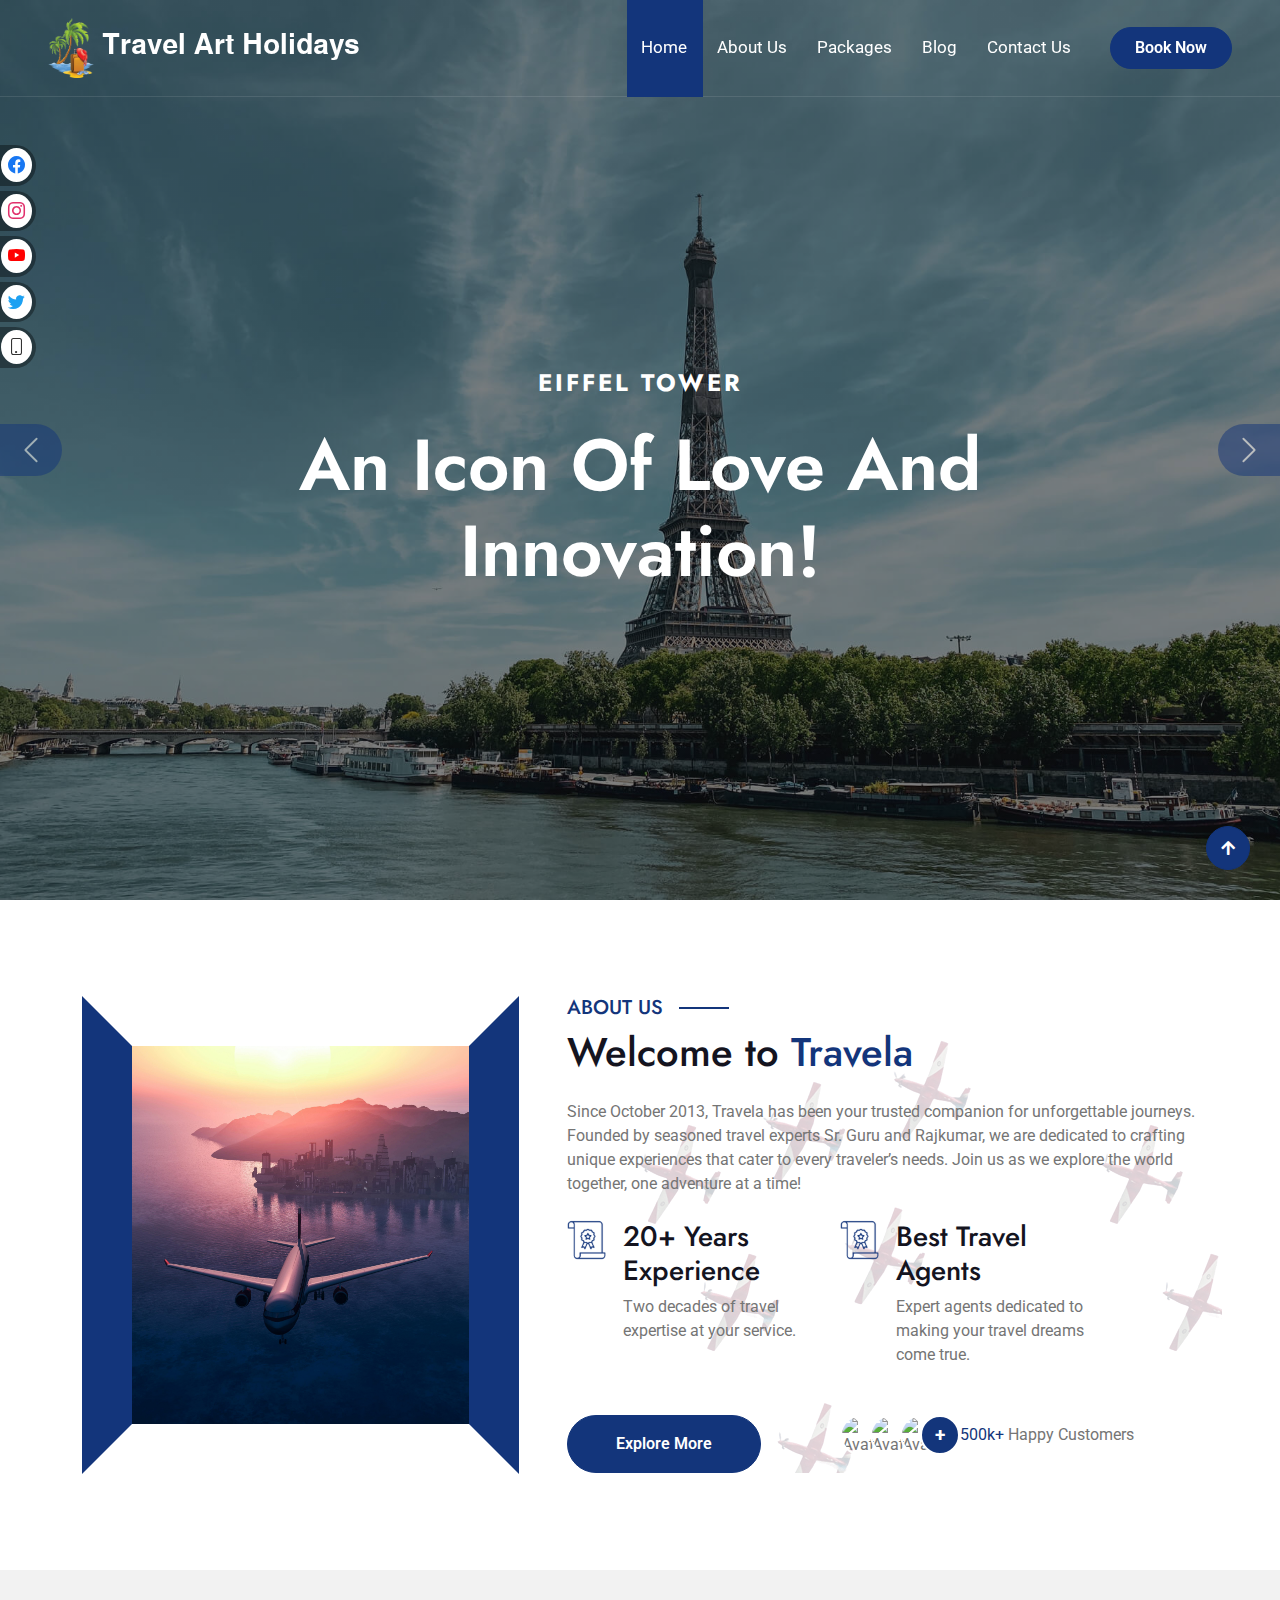
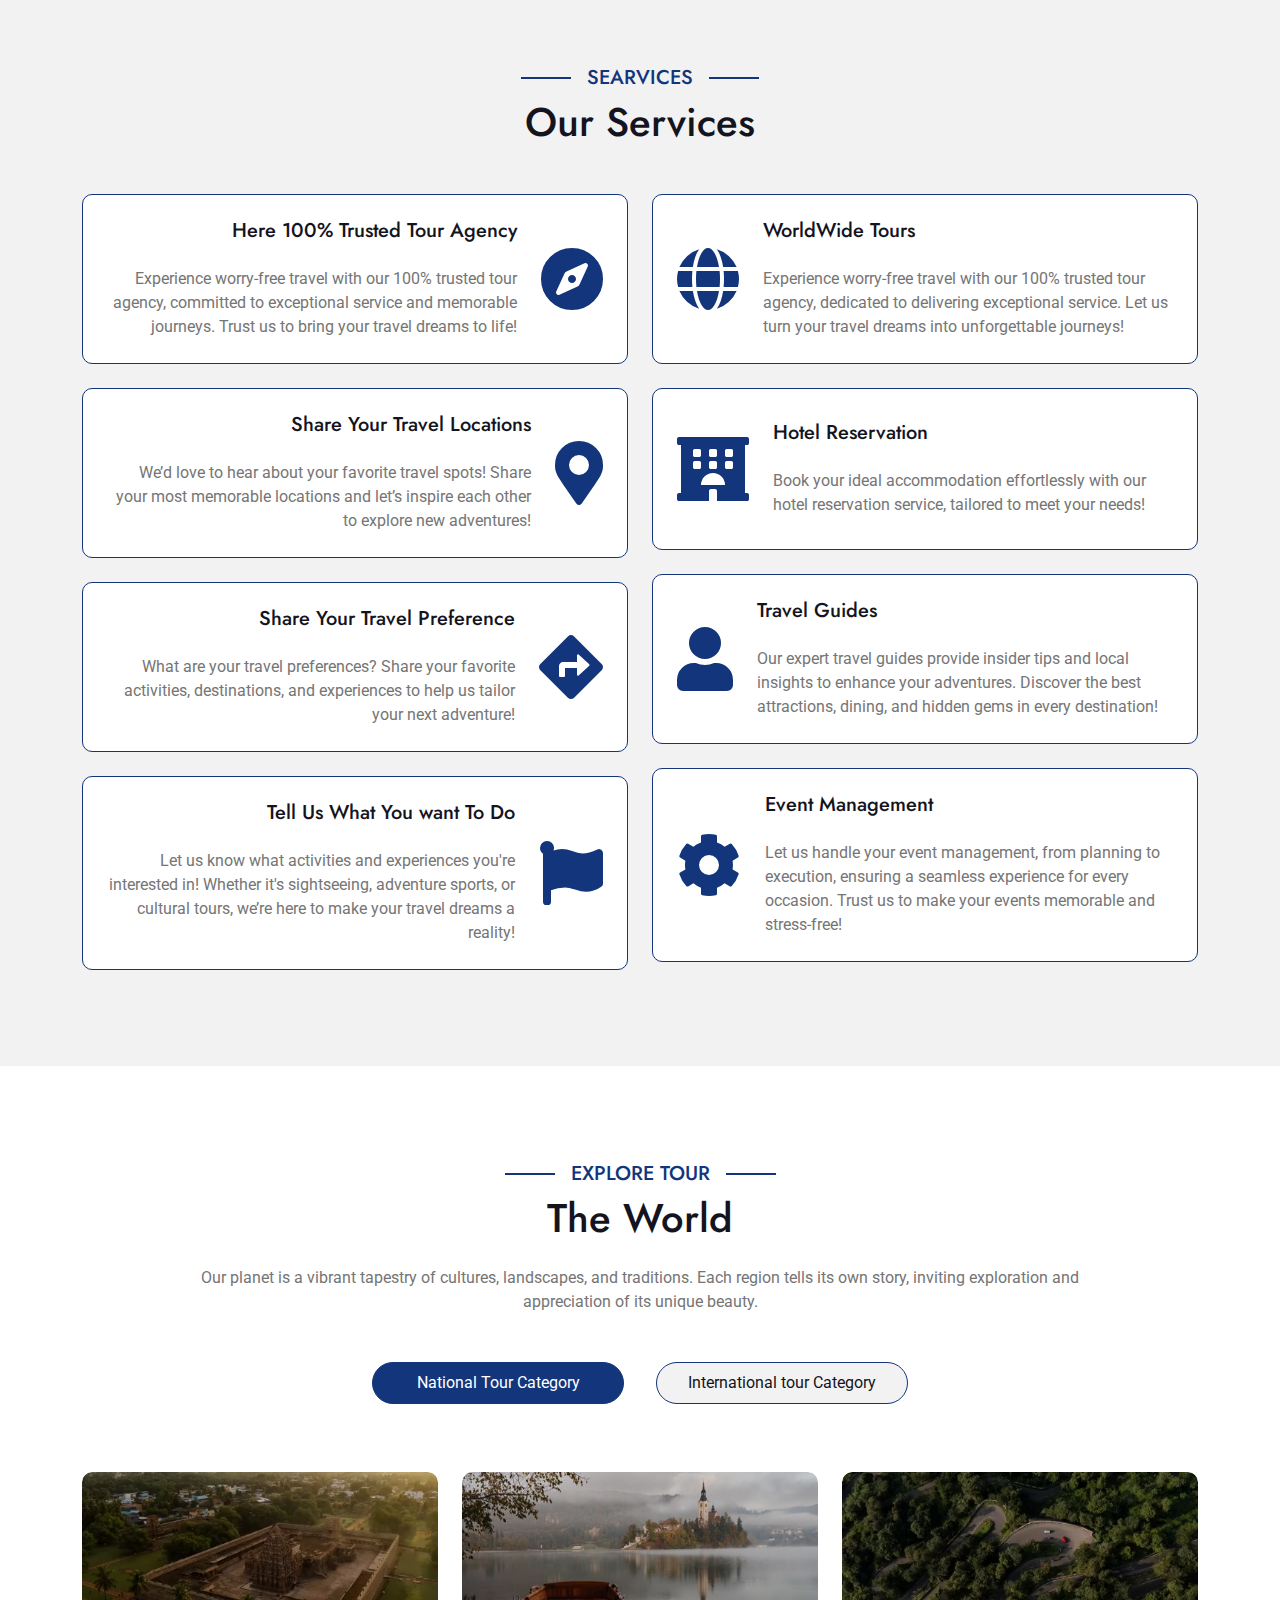
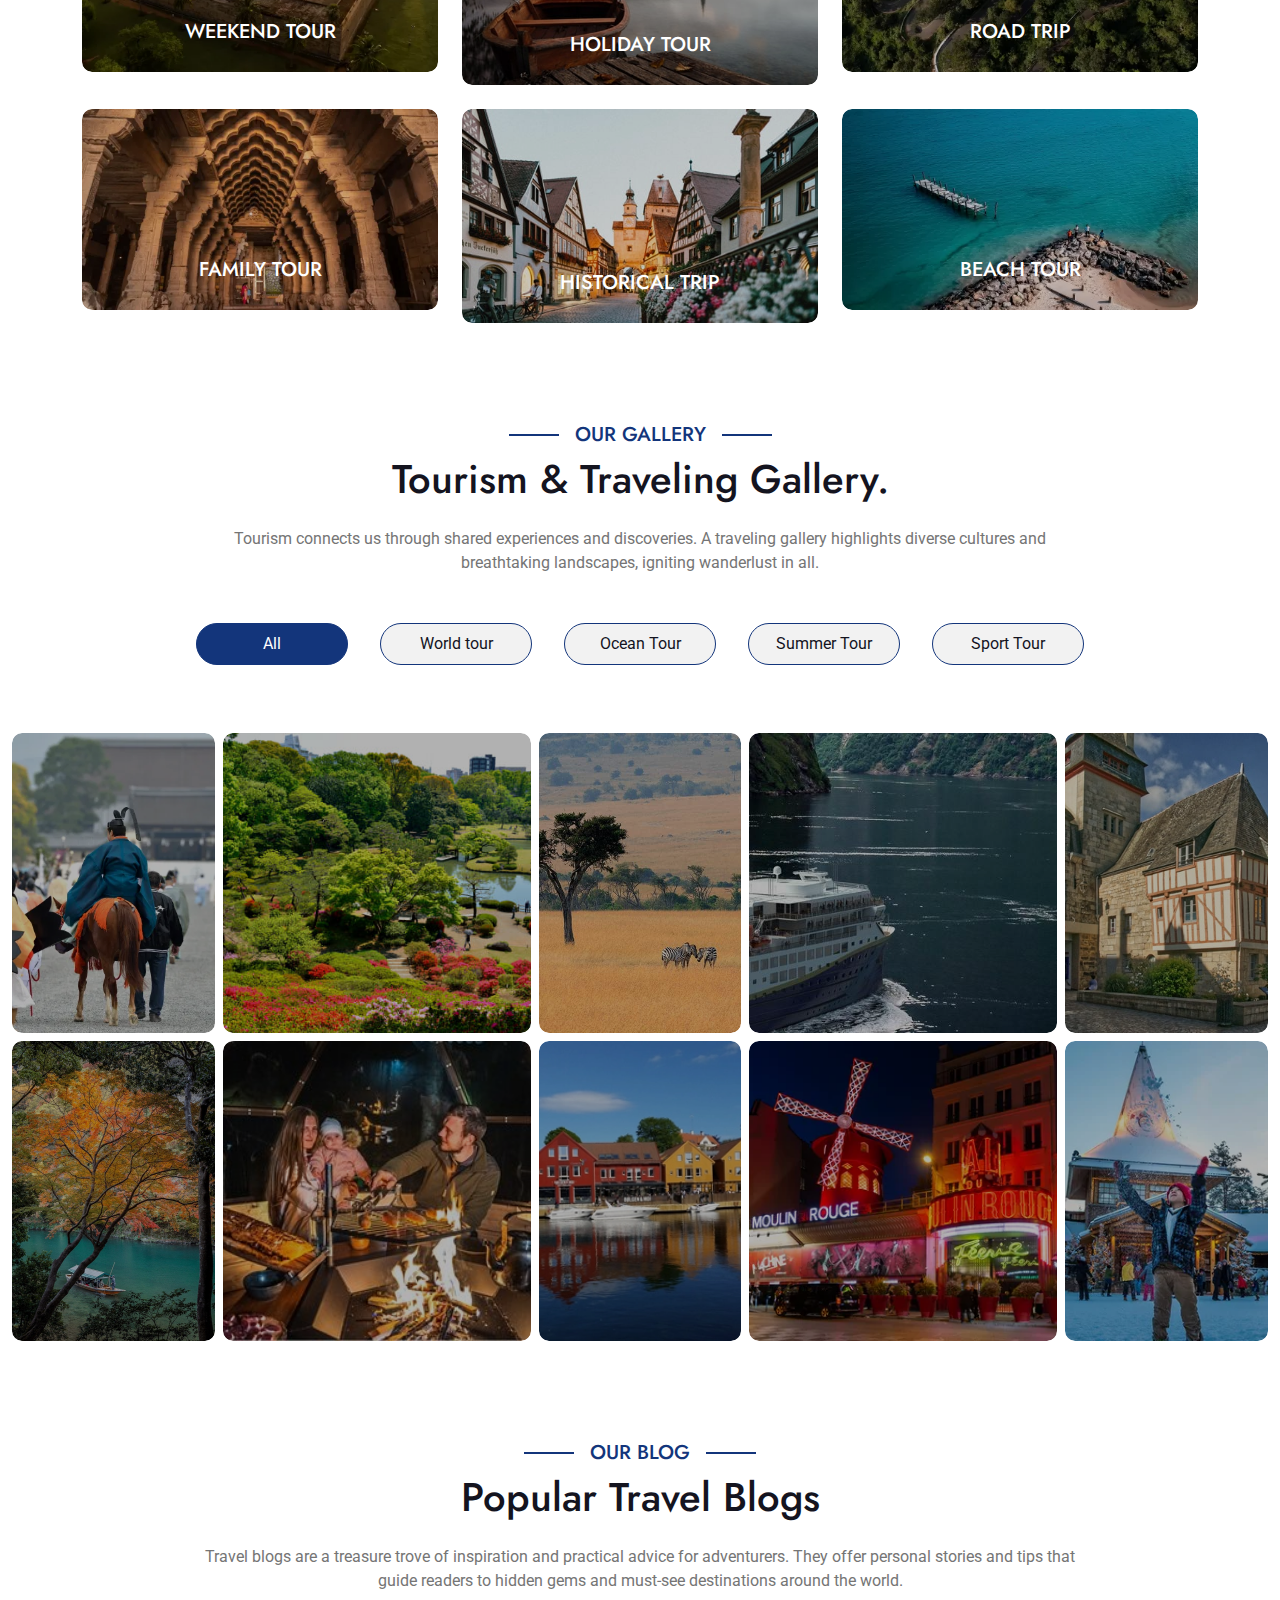
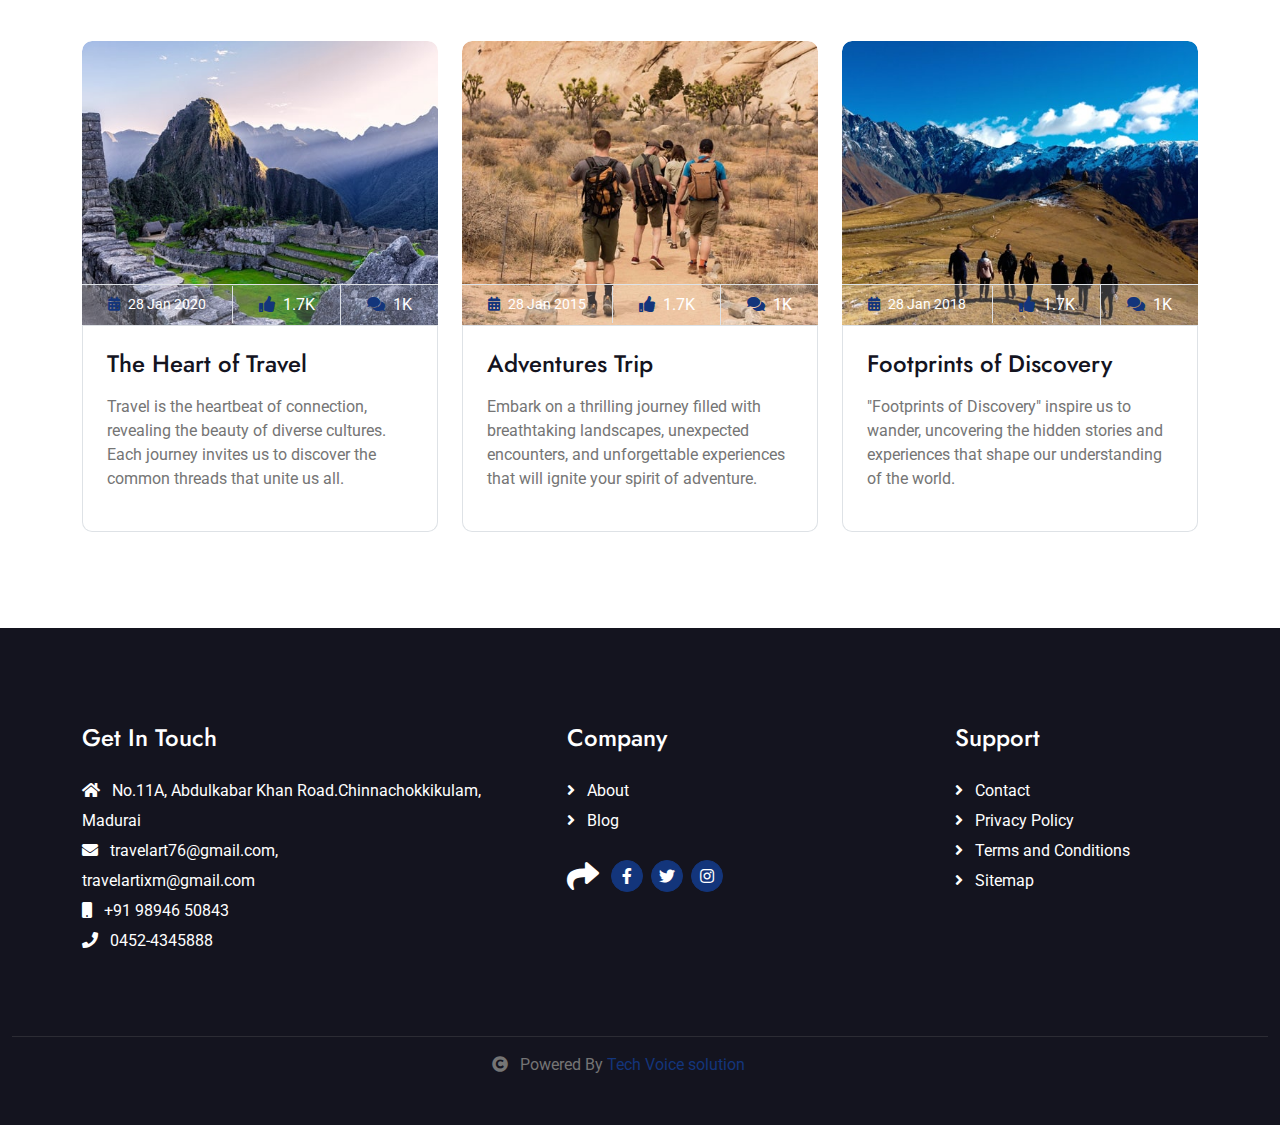
==== index.html @ b8cc6acc "changes added" ====
<!DOCTYPE html>
<html lang="en">

    <head>
        <meta charset="utf-8">
        <title>Travel Art Holidays </title>
        <meta content="width=device-width, initial-scale=1.0" name="viewport">
        <meta content="" name="keywords">
        <meta content="" name="description">

        <!-- Google Web Fonts -->
        <link rel="preconnect" href="https://fonts.googleapis.com">
        <link rel="preconnect" href="https://fonts.gstatic.com" crossorigin>
        <link href="https://fonts.googleapis.com/css2?family=Jost:wght@500;600&family=Roboto&display=swap" rel="stylesheet"> 

        <!-- Icon Font Stylesheet -->
        <link rel="stylesheet" href="https://use.fontawesome.com/releases/v5.15.4/css/all.css"/>
        <link href="https://cdn.jsdelivr.net/npm/bootstrap-icons@1.4.1/font/bootstrap-icons.css" rel="stylesheet">

        <!-- Libraries Stylesheet -->
        <link href="lib/owlcarousel/assets/owl.carousel.min.css" rel="stylesheet">
        <link href="lib/lightbox/css/lightbox.min.css" rel="stylesheet">

        <!-- favicon -->
        <link rel="icon" type="image/x-icon" href="./img/logo-1.png">

        <!-- Customized Bootstrap Stylesheet -->
        <link href="css/bootstrap.min.css" rel="stylesheet">

        <!-- Template Stylesheet -->
        <link href="css/style.css" rel="stylesheet">
    </head>

    <body>

        <!-- Spinner Start -->
        <div id="spinner" class="show bg-white position-fixed translate-middle w-100 vh-100 top-50 start-50 d-flex align-items-center justify-content-center">
            <div class="spinner-border text-primary" style="width: 3rem; height: 3rem;" role="status">
                <span class="sr-only">Loading...</span>
            </div>
        </div>
        <!-- Spinner End -->


        <!-- Navbar & Hero Start -->
        <div class="container-fluid position-relative p-0">
            <nav class="navbar navbar-expand-lg navbar-light px-4 px-lg-5 py-3 py-lg-0">
                <a href="" class="navbar-brand p-0">
                   
                    <h3 class="m-0 nav-logo-text"><img src="img/logo-1.png" alt="Logo" class="img-fluid" > 𝐓𝐫𝐚𝐯𝐞𝐥 𝐀𝐫𝐭 𝐇𝐨𝐥𝐢𝐝𝐚𝐲𝐬</h3>
                </a>
                <button class="navbar-toggler" type="button" data-bs-toggle="collapse" data-bs-target="#navbarCollapse">
                    <span class="fa fa-bars"></span>
                </button>
                <div class="collapse navbar-collapse" id="navbarCollapse">
                    <div class="navbar-nav ms-auto py-0">
                        <a href="index.html" class="nav-item nav-link active">Home</a>
                        <a href="#about" class="nav-item nav-link">About Us</a>
                        <a href="packages.html" class="nav-item nav-link">Packages</a>
                        <a href="#blog" class="nav-item nav-link ">Blog</a>
                        <a href="contact.html" class="nav-item nav-link ">Contact Us</a>
                    </div>
                    <a href="booking.html" class="btn btn-primary rounded-pill py-2 px-4 ms-lg-4">Book Now</a>
                </div>
            </nav>

            <!-- Carousel Start -->
            <div class="carousel-header">
                <div id="carouselId" class="carousel slide" data-bs-ride="carousel">
                    <ol class="carousel-indicators">
                        <li data-bs-target="#carouselId" data-bs-slide-to="0" class="active"></li>
                        <li data-bs-target="#carouselId" data-bs-slide-to="1"></li>
                        <li data-bs-target="#carouselId" data-bs-slide-to="2"></li>
                    </ol>
                    <div class="carousel-inner" role="listbox">
                       
                        <div class="carousel-item active">
                            <img src="img/carousel-1.jpg" class="img-fluid" alt="Image">
                            <div class="carousel-caption">
                                <div class="p-3 mt-5" style="max-width: 900px;">
                                    <h4 class="text-white text-uppercase fw-bold mb-4" style="letter-spacing: 3px;">Eiffel Tower</h4>
                                    <h1 class="display-2 text-capitalize text-white mb-4">An Icon of Love and Innovation!</h1>
                                 
                                </div>
                            </div>
                        </div>
                        <div class="carousel-item ">
                            <img src="img/carousel-2.webp" class="img-fluid" alt="Image">
                            <div class="carousel-caption">
                                <div class="p-3 mt-5" style="max-width: 900px; ">
                                    <h4 class="text-white text-uppercase fw-bold mb-4 " style="letter-spacing: 3px;">Masai Mara</h4>
                                    <h1 class="display-2 text-capitalize text-white mb-4">A Journey Through Nature's Untamed Majesty</h1>
                                   
                                </div>
                            </div>
                        </div>
                        <div class="carousel-item">
                            <img src="img/carousel-4.jpg" class="img-fluid" alt="Image">
                            <div class="carousel-caption">
                                <div class="p-3 mt-5" style="max-width: 900px;">
                                    <h4 class="text-white text-uppercase fw-bold mb-4" style="letter-spacing: 3px;">Rovaniemi</h4>
                                    <h1 class="display-2 text-capitalize text-white mb-4"> The Gateway to Santa Claus and Arctic Wonders</h1>

                                </div>
                            </div>
                        </div>
                        <div class="carousel-item">
                            <img src="img/carousel-3.jpg" class="img-fluid" alt="Image">
                            <div class="carousel-caption">
                                <div class="p-3 mt-5" style="max-width: 900px;">
                                    <h4 class="text-white text-uppercase fw-bold mb-4" style="letter-spacing: 3px;">Cruise Norway</h4>
                                    <h1 class="display-2 text-capitalize text-white mb-4">A Voyage Through Nature's Arctic Splendor</h1>
                                  
                                </div>
                            </div>
                        </div>
                      
                       
                    </div>
                    <button class="carousel-control-prev" type="button" data-bs-target="#carouselId" data-bs-slide="prev">
                        <span class="carousel-control-prev-icon btn bg-primary" aria-hidden="false"></span>
                        <span class="visually-hidden">Previous</span>
                    </button>
                    <button class="carousel-control-next" type="button" data-bs-target="#carouselId" data-bs-slide="next">
                        <span class="carousel-control-next-icon btn bg-primary" aria-hidden="false"></span>
                        <span class="visually-hidden">Next</span>
                    </button>
                </div>
            </div>
            <!-- Carousel End -->
        </div>

        <!-- Navbar & Hero End -->

        <!-- About Start -->
        <div class="container-fluid about py-5" id="about">
            <div class="container py-5">
                <div class="row g-5 align-items-center">
                    <div class="col-lg-5">
                        <div class="h-100" style="border: 50px solid; border-color: transparent #13357B transparent #13357B;">
                            <img src="img/about-img.jpg" class="img-fluid w-100 h-100" alt="">
                        </div>
                    </div>
                    <div class="col-lg-7" style="background: linear-gradient(rgba(255, 255, 255, .8), rgba(255, 255, 255, .8)), url(img/about-img-1.png);">
                        <h5 class="section-about-title pe-3">About Us</h5>
                        <h1 class="mb-4">Welcome to <span class="text-primary">Travela</span></h1>
                        <p class="mb-4">Since October 2013, Travela has been your trusted companion for unforgettable journeys. Founded by seasoned travel experts Sr. Guru and Rajkumar, we are dedicated to crafting unique experiences that cater to every traveler’s needs. Join us as we explore the world together, one adventure at a time!</p>  
                        <div class="row ">
                            <div class="col-md-5 d-flex align-items-start mb-4">
                              <img
                                src="./img/about_media_1.svg"
                                alt="icon1"
                                class="icon me-3"
                              />
                              <div>
                                <h3 class="media-title">20+ Years Experience</h3>
                                <p class="media-text">Two decades of travel expertise at your service.</p> </div>
                            </div>
                        
                            <div class="col-md-5 d-flex align-items-start mb-4">
                              <img
                                src="./img/about_media_1.svg"
                                alt="icon2"
                                class="icon me-3"
                              />
                              <div>
                                <h3 class="media-title">Best Travel Agents</h3>
                                <p class="media-text">Expert agents dedicated to making your travel dreams come true.</p>
                              </div>
                            </div>
                          </div>
                          <div class="row">
<div class="col-lg-5"> <a class="btn btn-primary rounded-pill py-3 px-5 mt-2" href="contact.html">Explore More</a>
</div>
<div class="col-lg-6 mt-2"><div class="customer-section">
    <div class="avatar-group">
        <img src="https://randomuser.me/api/portraits/men/32.jpg" alt="Avatar 1" class="avatar">
        <img src="https://randomuser.me/api/portraits/women/44.jpg" alt="Avatar 2" class="avatar">
        <img src="https://randomuser.me/api/portraits/men/45.jpg" alt="Avatar 3" class="avatar">
        <div class="plus-icon">+</div>

    <span class="customer-text "><span class="text-primary">500k+</span> Happy Customers</span>
  </div>
</div>
                          </div>
                       
                    </div>
                </div>
            </div>
        </div>
        </div>
        <!-- About End -->

        <!-- Services Start -->
        <div class="container-fluid bg-light service py-5">
            <div class="container py-5">
                <div class="mx-auto text-center mb-5" style="max-width: 900px;">
                    <h5 class="section-title px-3">Searvices</h5>
                    <h1 class="mb-0">Our Services</h1>
                </div>
                <div class="row g-4">
                    <div class="col-lg-6">
                        <div class="row g-4">
                            <div class="col-12">
                                <div class="service-content-inner d-flex align-items-center bg-white border border-primary rounded p-4 pe-0">
                                    <div class="service-content text-end">
                                        <h5 class="mb-4">Here 100% Trusted Tour Agency</h5>
                                        <p class="mb-0">
                                            Experience worry-free travel with our 100% trusted tour agency, committed to exceptional service and memorable journeys. Trust us to bring your travel dreams to life!</p>
                                    </div>
                                    <div class="service-icon p-4">
                                        <i class="fa fa-compass fa-4x text-primary"></i>
                                    </div>
                                </div>
                            </div>
                            <div class="col-12">
                                <div class="service-content-inner d-flex align-items-center  bg-white border border-primary rounded p-4 pe-0">
                                    <div class="service-content text-end">
                                        <h5 class="mb-4">
                                            Share Your Travel Locations</h5>
                                        <p class="mb-0">We’d love to hear about your favorite travel spots! Share your most memorable locations and let’s inspire each other to explore new adventures!
                                              </p>
                                    </div>
                                    <div class="service-icon p-4">
                                        <i class="fa fa-map-marker-alt fa-4x text-primary"></i>
                                    </div>
                                </div>
                            </div>
                            <div class="col-12">
                                <div class="service-content-inner d-flex align-items-center bg-white border border-primary rounded p-4 pe-0">
                                    <div class="service-content text-end">
                                        <h5 class="mb-4">
                                            Share Your Travel Preference</h5>
                                        <p class="mb-0">What are your travel preferences? Share your favorite activities, destinations, and experiences to help us tailor your next adventure!

                                        </p>
                                    </div>
                                    <div class="service-icon p-4">
                                        <i class="fa fa-directions fa-4x text-primary"></i>
                                    </div>
                                </div>
                            </div>
                            <div class="col-12">
                                <div class="service-content-inner d-flex align-items-center bg-white border border-primary rounded p-4 pe-0">
                                    <div class="service-content text-end">
                                        <h5 class="mb-4">
                                            Tell Us What You want To Do</h5>
                                        <p class="mb-0">Let us know what activities and experiences you're interested in! Whether it's sightseeing, adventure sports, or cultural tours, we’re here to make your travel dreams a reality! </p>
                                    </div>
                                    <div class="service-icon p-4">
                                        <i class="fa fa-flag fa-4x text-primary"></i>
                                    </div>
                                </div>
                            </div>
                        </div>
                    </div>
                    <div class="col-lg-6">
                        <div class="row g-4">
                            <div class="col-12">
                                <div class="service-content-inner d-flex align-items-center bg-white border border-primary rounded p-4 ps-0">
                                    <div class="service-icon p-4">
                                        <i class="fa fa-globe fa-4x text-primary"></i>
                                    </div>
                                    <div class="service-content">
                                        <h5 class="mb-4">WorldWide Tours</h5>
                                        <p class="mb-0">Experience worry-free travel with our 100% trusted tour agency, dedicated to delivering exceptional service. Let us turn your travel dreams into unforgettable journeys! </p>
                                    </div>
                                </div>
                            </div>
                            <div class="col-12">
                                <div class="service-content-inner d-flex align-items-center bg-white border border-primary rounded p-4 ps-0">
                                    <div class="service-icon p-4">
                                        <i class="fa fa-hotel fa-4x text-primary"></i>
                                    </div>
                                    <div class="service-content">
                                        <h5 class="mb-4">Hotel Reservation</h5>
                                        <p class="mb-0">Book your ideal accommodation effortlessly with our hotel reservation service, tailored to meet your needs! </div>
                                </div>
                            </div>
                            <div class="col-12">
                                <div class="service-content-inner d-flex align-items-center bg-white border border-primary rounded p-4 ps-0">
                                    <div class="service-icon p-4">
                                        <i class="fa fa-user fa-4x text-primary"></i>
                                    </div>
                                    <div class="service-content">
                                        <h5 class="mb-4">Travel Guides</h5>
                                        <p class="mb-0">Our expert travel guides provide insider tips and local insights to enhance your adventures. Discover the best attractions, dining, and hidden gems in every destination!

                                        </p>
                                    </div>
                                </div>
                            </div>
                            <div class="col-12">
                                <div class="service-content-inner d-flex align-items-center bg-white border border-primary rounded p-4 ps-0">
                                    <div class="service-icon p-4">
                                        <i class="fa fa-cog fa-4x text-primary"></i>
                                    </div>
                                    <div class="service-content">
                                        <h5 class="mb-4">Event Management</h5>
                                        <p class="mb-0">Let us handle your event management, from planning to execution, ensuring a seamless experience for every occasion. Trust us to make your events memorable and stress-free! </p>
                                    </div>
                                </div>
                            </div>
                        </div>
                    </div>

                </div>
            </div>
        </div>
        <!-- Services End -->



        <!-- Explore Tour Start -->
        <div class="container-fluid ExploreTour py-5">
            <div class="container py-5">
                <div class="mx-auto text-center mb-5" style="max-width: 900px;">
                    <h5 class="section-title px-3">Explore Tour</h5>
                    <h1 class="mb-4">The World</h1>
                    <p class="mb-0">Our planet is a vibrant tapestry of cultures, landscapes, and traditions. Each region tells its own story, inviting exploration and appreciation of its unique beauty. </p>
                </div>
                <div class="tab-class text-center">
                    <ul class="nav nav-pills d-inline-flex justify-content-center mb-5">
                        <li class="nav-item">
                            <a class="d-flex mx-3 py-2 border border-primary bg-light rounded-pill active" data-bs-toggle="pill" href="#NationalTab-1">
                                <span class="text-dark" style="width: 250px;">National Tour Category</span>
                            </a>
                        </li>
                        <li class="nav-item">
                            <a class="d-flex py-2 mx-3 border border-primary bg-light rounded-pill" data-bs-toggle="pill" href="#InternationalTab-2">
                                <span class="text-dark" style="width: 250px;">International tour Category</span>
                            </a>
                        </li>
                    </ul>
                    <div class="tab-content">
                        <div id="NationalTab-1" class="tab-pane fade show p-0 active">
                            <div class="row g-4">
                                <div class="col-md-6 col-lg-4">
                                    <div class="national-item">
                                        <img src="img/explore-tour-1.webp" class="img-fluid w-100 rounded" alt="Image">
                                        <div class="national-content">
                                            <div class="national-info">
                                                <h5 class="text-white text-uppercase mb-2">Weekend Tour</h5>
                                                  </div>
                                        </div>
                                        <div class="national-plus-icon">
                                        </div>
                                    </div>
                                </div>
                                <div class="col-md-6 col-lg-4">
                                    <div class="national-item">
                                        <img src="img/explore-tour-2.jpg" class="img-fluid w-100 rounded" alt="Image">
                                        <div class="national-content">
                                            <div class="national-info">
                                                <h5 class="text-white text-uppercase mb-2">Holiday Tour</h5>
                                                 </div>
                                        </div>
                                        <div class="national-plus-icon">
                                        </div>
                                    </div>
                                </div>
                                <div class="col-md-6 col-lg-4">
                                    <div class="national-item">
                                        <img src="img/explore-tour-3.webp" class="img-fluid w-100 rounded" alt="Image">
                                        <div class="national-content">
                                            <div class="national-info">
                                                <h5 class="text-white text-uppercase mb-2">Road Trip</h5>
                                                </div>
                                        </div>
                                        
                                        <div class="national-plus-icon">
                                        </div>
                                    </div>
                                </div>
                                <div class="col-md-6 col-lg-4">
                                    <div class="national-item">
                                        <img src="img/explore-tour-5.webp" class="img-fluid w-100 rounded" alt="Image">
                                        <div class="national-content">
                                            <div class="national-info">
                                                <h5 class="text-white text-uppercase mb-2">Family Tour</h5>
                                                  </div>
                                        </div>
                                        <div class="national-plus-icon">
                                        </div>
                                    </div>
                                </div>
                                <div class="col-md-6 col-lg-4">
                                    <div class="national-item">
                                        <img src="img/explore-tour-5.jpg" class="img-fluid w-100 rounded" alt="Image">
                                        <div class="national-content">
                                            <div class="national-info">
                                                <h5 class="text-white text-uppercase mb-2">Historical Trip</h5>
                                                  </div>
                                        </div>
                                        <div class="national-plus-icon">
                                        </div>
                                    </div>
                                </div>
                             
                                <div class="col-md-6 col-lg-4">
                                    <div class="national-item">
                                        <img src="img/explore-tour-6.webp" class="img-fluid w-100 rounded" alt="Image">
                                        <div class="national-content">
                                            <div class="national-info">
                                                <h5 class="text-white text-uppercase mb-2">Beach Tour</h5>
                                                  </div>
                                        </div>
                                        <div class="national-plus-icon">
                                        </div>
                                    </div>
                                </div>
                            </div>
                        </div>
                        <div id="InternationalTab-2" class="tab-pane fade show p-0">
                            <div class="InternationalTour-carousel owl-carousel">
                                <div class="international-item">
                                    <img src="img/internation-explore-tour-1.jpg" class="img-fluid w-100 rounded" alt="Image">
                                    <div class="international-content">
                                        <div class="international-info">
                                            <h5 class="text-white text-uppercase mb-2">Japan in autumn</h5>
                                            <a href="#" class="btn-hover text-white me-4"><i class="fas fa-map-marker-alt me-1"></i> 8 Cities</a>
                                            <a href="#" class="btn-hover text-white"><i class="fa fa-eye ms-2"></i> <span>143+ Tour Places</span></a>
                                        </div>
                                    </div>
                                    <div class="tour-offer bg-success">30% Off</div>
                                    <div class="international-plus-icon">
                                    </div>
                                </div>
                                <div class="international-item">
                                    <img src="img/internation-explore-tour-2.jpg" class="img-fluid w-100 rounded" alt="Image">
                                    <div class="international-content">
                                        <div class="international-info">
                                            <h5 class="text-white text-uppercase mb-2">cruise norway</h5>
                                            <a href="#" class="btn-hover text-white me-4"><i class="fas fa-map-marker-alt me-1"></i> 12 Cities</a>
                                            <a href="#" class="btn-hover text-white"><i class="fa fa-eye ms-2"></i> <span>21+ Tour Places</span></a>
                                        </div>
                                    </div>
                                    <div class="international-plus-icon">
                                    </div>
                                </div>
                                <div class="international-item">
                                    <img src="img/internation-explore-tour-3.jpg" class="img-fluid w-100 rounded" alt="Image">
                                    <div class="international-content">
                                        <div class="tour-offer bg-warning">45% Off</div>
                                        <div class="international-info">
                                            <h5 class="text-white text-uppercase mb-2">Masai Mara</h5>
                                            <a href="#" class="btn-hover text-white me-4"><i class="fas fa-map-marker-alt me-1"></i> 9 Cities</a>
                                            <a href="#" class="btn-hover text-white"><i class="fa fa-eye ms-2"></i> <span>133+ Tour Places</span></a>
                                        </div>
                                    </div>
                                    <div class="international-plus-icon">
                                    </div>
                                </div>
                                <div class="international-item">
                                    <img src="img/internation-explore-tour-5.jpg" class="img-fluid w-100 rounded" alt="Image">
                                    <div class="international-content">
                                        <div class="international-info">
                                            <h5 class="text-white text-uppercase mb-2">Rovaniemi</h5>
                                            <a href="#" class="btn-hover text-white me-4"><i class="fas fa-map-marker-alt me-1"></i> 8 Cities</a>
                                            <a href="#" class="btn-hover text-white"><i class="fa fa-eye ms-2"></i> <span>137+ Tour Places</span></a>
                                        </div>
                                    </div>
                                    <div class="international-plus-icon">
                                    </div>
                                </div>
                                <div class="international-item">
                                    <img src="img/internation-explore-tour-5.webp" class="img-fluid w-100 rounded" alt="Image">
                                    <div class="international-content">
                                        <div class="tour-offer bg-info">70% Off</div>
                                        <div class="international-info">
                                            <h5 class="text-white text-uppercase mb-2">eiffel tower</h5>
                                            <a href="#" class="btn-hover text-white me-4"><i class="fas fa-map-marker-alt me-1"></i> 17 Cities</a>
                                            <a href="#" class="btn-hover text-white"><i class="fa fa-eye ms-2"></i> <span>26+ Tour Places</span></a>
                                        </div>
                                    </div>
                                    <div class="international-plus-icon">
                                    </div>
                                </div>
                            </div>
                        </div>
                    </div>
                </div>
            </div>
        </div>
        <!-- Explore Tour Start -->


        <!-- Gallery Start -->
        <div class="container-fluid gallery py-1 my-0" >
            <div class="mx-auto text-center mb-5" style="max-width: 900px;">
                <h5 class="section-title px-3">Our Gallery</h5>
                <h1 class="mb-4">Tourism & Traveling Gallery.</h1>
                <p class="mb-0">Tourism connects us through shared experiences and discoveries. A traveling gallery highlights diverse cultures and breathtaking landscapes, igniting wanderlust in all.  </p>
            </div>
            <div class="tab-class text-center">
                <ul class="nav nav-pills d-inline-flex justify-content-center mb-5">
                    <li class="nav-item">
                        <a class="d-flex mx-3 py-2 border border-primary bg-light rounded-pill active" data-bs-toggle="pill" href="#GalleryTab-1">
                            <span class="text-dark" style="width: 150px;">All</span>
                        </a>
                    </li>
                    <li class="nav-item">
                        <a class="d-flex py-2 mx-3 border border-primary bg-light rounded-pill" data-bs-toggle="pill" href="#GalleryTab-2">
                            <span class="text-dark" style="width: 150px;">World tour</span>
                        </a>
                    </li>
                    <li class="nav-item">
                        <a class="d-flex mx-3 py-2 border border-primary bg-light rounded-pill" data-bs-toggle="pill" href="#GalleryTab-3">
                            <span class="text-dark" style="width: 150px;">Ocean Tour</span>
                        </a>
                    </li>
                    <li class="nav-item">
                        <a class="d-flex mx-3 py-2 border border-primary bg-light rounded-pill" data-bs-toggle="pill" href="#GalleryTab-4">
                            <span class="text-dark" style="width: 150px;">Summer Tour</span>
                        </a>
                    </li>
                    <li class="nav-item">
                        <a class="d-flex mx-3 py-2 border border-primary bg-light rounded-pill" data-bs-toggle="pill" href="#GalleryTab-5">
                            <span class="text-dark" style="width: 150px;">Sport Tour</span>
                        </a>
                    </li>
                </ul>
                <div class="tab-content">
                    <div id="GalleryTab-1" class="tab-pane fade show p-0 active">
                        <div class="row g-2">
                            <div class="col-sm-6 col-md-6 col-lg-4 col-xl-2">
                                <div class="gallery-item h-100">
                                    <img src="img/gallery-1.webp" class="img-fluid w-100 h-100 rounded" alt="Image">
                                    <div class="gallery-content">
                                        <div class="gallery-info">
                                            <h5 class="text-white text-uppercase mb-2">World Tour</h5>
                                             </div>
                                    </div>
                                    <div class="gallery-plus-icon">
                                        <a href="img/gallery-1(1).webp" data-lightbox="gallery-1" class="my-auto"><i class="fas fa-plus fa-2x text-white"></i></a>
                                    </div>
                                </div>
                            </div>
                            <div class="col-sm-6 col-md-6 col-lg-4 col-xl-3">
                                <div class="gallery-item h-100">
                                    <img src="img/gallery-2.jpg" class="img-fluid w-100 h-100 rounded" alt="Image">
                                    <div class="gallery-content">
                                        <div class="gallery-info">
                                            <h5 class="text-white text-uppercase mb-2">World Tour</h5>
                                               </div>
                                    </div>
                                    <div class="gallery-plus-icon">
                                        <a href="img/gallery-2(1).webp" data-lightbox="gallery-2" class="my-auto"><i class="fas fa-plus fa-2x text-white"></i></a>
                                    </div>
                                </div>
                            </div>
                            <div class="col-sm-6 col-md-6 col-lg-4 col-xl-2">
                                <div class="gallery-item h-100">
                                    <img src="img/gallery-3.jpg" class="img-fluid w-100 h-100 rounded" alt="Image">
                                    <div class="gallery-content">
                                        <div class="gallery-info">
                                            <h5 class="text-white text-uppercase mb-2">World Tour</h5>
                                             </div>
                                    </div>
                                    <div class="gallery-plus-icon">
                                        <a href="img/gallery-3(1).jpg" data-lightbox="gallery-3" class="my-auto"><i class="fas fa-plus fa-2x text-white"></i></a>
                                    </div>
                                </div>
                            </div>
                            <div class="col-sm-6 col-md-6 col-lg-4 col-xl-3">
                                <div class="gallery-item h-100">
                                    <img src="img/gallery-4.jpg" class="img-fluid w-100 h-100 rounded" alt="Image">
                                    <div class="gallery-content">
                                        <div class="gallery-info">
                                            <h5 class="text-white text-uppercase mb-2">World Tour</h5>
                                             </div>
                                    </div>
                                    <div class="gallery-plus-icon">
                                        <a href="img/gallery-4(1).webp" data-lightbox="gallery-4" class="my-auto"><i class="fas fa-plus fa-2x text-white"></i></a>
                                    </div>
                                </div>
                            </div>
                            <div class="col-sm-6 col-md-6 col-lg-4 col-xl-2">
                                <div class="gallery-item h-100">
                                    <img src="img/gallery-5.jpg" class="img-fluid w-100 h-100 rounded" alt="Image">
                                    <div class="gallery-content">
                                        <div class="gallery-info">
                                            <h5 class="text-white text-uppercase mb-2">World Tour</h5>
                                              </div>
                                    </div>
                                    <div class="gallery-plus-icon">
                                        <a href="img/gallery-5.webp" data-lightbox="gallery-5" class="my-auto"><i class="fas fa-plus fa-2x text-white"></i></a>
                                    </div>
                                </div>
                            </div>
                            <div class="col-sm-6 col-md-6 col-lg-4 col-xl-2">
                                <div class="gallery-item h-100">
                                    <img src="img/gallery-6.jpg" class="img-fluid w-100 h-100 rounded" alt="Image">
                                    <div class="gallery-content">
                                        <div class="gallery-info">
                                            <h5 class="text-white text-uppercase mb-2">World Tour</h5>
                                            </div>
                                    </div>
                                    <div class="gallery-plus-icon">
                                        <a href="img/gallery-6(1).jpg" data-lightbox="gallery-6" class="my-auto"><i class="fas fa-plus fa-2x text-white"></i></a>
                                    </div>
                                </div>
                            </div>
                            <div class="col-sm-6 col-md-6 col-lg-3 col-xl-3">
                                <div class="gallery-item h-100">
                                    <img src="img/gallery-7.jpg" class="img-fluid w-100 h-100 rounded" alt="Image">
                                    <div class="gallery-content">
                                        <div class="gallery-info">
                                            <h5 class="text-white text-uppercase mb-2">World Tour</h5>
                                             </div>
                                    </div>
                                    <div class="gallery-plus-icon">
                                        <a href="img/gallery-7(1).jpg" data-lightbox="gallery-7" class="my-auto"><i class="fas fa-plus fa-2x text-white"></i></a>
                                    </div>
                                </div>
                            </div>
                            <div class="col-sm-6 col-md-6 col-lg-3 col-xl-2">
                                <div class="gallery-item h-100">
                                    <img src="img/gallery-8.webp" class="img-fluid w-100 h-100 rounded" alt="Image">
                                    <div class="gallery-content">
                                        <div class="gallery-info">
                                            <h5 class="text-white text-uppercase mb-2">World Tour</h5>
                                           </div>
                                    </div>
                                    <div class="gallery-plus-icon">
                                        <a href="img/gallery-8(1).jpg" data-lightbox="gallery-8" class="my-auto"><i class="fas fa-plus fa-2x text-white"></i></a>
                                    </div>
                                </div>
                            </div>
                            <div class="col-sm-6 col-md-6 col-lg-3 col-xl-3">
                                <div class="gallery-item h-100">
                                    <img src="img/gallery-9.webp" class="img-fluid w-100 h-100 rounded" alt="Image">
                                    <div class="gallery-content">
                                        <div class="gallery-info">
                                            <h5 class="text-white text-uppercase mb-2">World Tour</h5>
                                              </div>
                                    </div>
                                    <div class="gallery-plus-icon">
                                        <a href="img/gallery-10.jpg" data-lightbox="gallery-9" class="my-auto"><i class="fas fa-plus fa-2x text-white"></i></a>
                                    </div>
                                </div>
                            </div>
                            <div class="col-sm-6 col-md-6 col-lg-3 col-xl-2">
                                <div class="gallery-item h-100">
                                    <img src="img/gallery-10.webp" class="img-fluid w-100 h-100 rounded" alt="Image">
                                    <div class="gallery-content">
                                        <div class="gallery-info">
                                            <h5 class="text-white text-uppercase mb-2">World Tour</h5>
                                             </div>
                                    </div>
                                    <div class="gallery-plus-icon">
                                        <a href="img/gallery-10(1).jpg" data-lightbox="gallery-10" class="my-auto"><i class="fas fa-plus fa-2x text-white"></i></a>
                                    </div>
                                </div>
                            </div>
                        </div>
                    </div>
                    <div id="GalleryTab-2" class="tab-pane fade show p-0">
                        <div class="row g-2">
                            <div class="col-sm-6 col-md-6 col-lg-4 col-xl-3">
                                <div class="gallery-item h-100">
                                    <img src="img/gallery-tap-2-1.jpg" class="img-fluid w-100 h-100 rounded" alt="Image">
                                    <div class="gallery-content">
                                        <div class="gallery-info">
                                            <h5 class="text-white text-uppercase mb-2">World Tour</h5>
                                              </div>
                                    </div>
                                    <div class="gallery-plus-icon">
                                        <a href="img/gallery-tap-2-1(1).jpg" data-lightbox="gallery-11" class="my-auto"><i class="fas fa-plus fa-2x text-white"></i></a>
                                    </div>
                                </div>
                            </div>
                            <div class="col-sm-6 col-md-6 col-lg-4 col-xl-3">
                                <div class="gallery-item h-100">
                                    <img src="img/gallery-world-tour-2.jpg" class="img-fluid w-100 h-100 rounded" alt="Image">
                                    <div class="gallery-content">
                                        <div class="gallery-info">
                                            <h5 class="text-white text-uppercase mb-2">World Tour</h5>
                                            <a href="#" class="btn-hover text-white">View All Place <i class="fa fa-arrow-right ms-2"></i></a>
                                        </div>
                                    </div>
                                    <div class="gallery-plus-icon">
                                        <a href="img/gallery-world-tour-2-1.jpg" data-lightbox="gallery-12" class="my-auto"><i class="fas fa-plus fa-2x text-white"></i></a>
                                    </div>
                                </div>
                            </div>
                            <div class="col-sm-6 col-md-6 col-lg-4 col-xl-3">
                                <div class="gallery-item h-100">
                                    <img src="img/gallery-tap-2-3.jpg" class="img-fluid w-100 h-100 rounded" alt="Image">
                                    <div class="gallery-content">
                                        <div class="gallery-info">
                                            <h5 class="text-white text-uppercase mb-2">World Tour</h5>
                                            <a href="#" class="btn-hover text-white">View All Place <i class="fa fa-arrow-right ms-2"></i></a>
                                        </div>
                                    </div>
                                    <div class="gallery-plus-icon">
                                        <a href="img/gallery-9.webp" data-lightbox="gallery-13" class="my-auto"><i class="fas fa-plus fa-2x text-white"></i></a>
                                    </div>
                                </div>
                            </div>
                            <div class="col-sm-6 col-md-6 col-lg-4 col-xl-3">
                                <div class="gallery-item h-100">
                                    <img src="img/gallery-world-tour-1.jpg" class="img-fluid w-100 h-100 rounded" alt="Image">
                                    <div class="gallery-content">
                                        <div class="gallery-info">
                                            <h5 class="text-white text-uppercase mb-2">World Tour</h5>
                                            <a href="#" class="btn-hover text-white">View All Place <i class="fa fa-arrow-right ms-2"></i></a>
                                        </div>
                                    </div>
                                    <div class="gallery-plus-icon">
                                        <a href="img/gallery-world-tour-1-1.jpg" data-lightbox="gallery-14" class="my-auto"><i class="fas fa-plus fa-2x text-white"></i></a>
                                    </div>
                                </div>
                            </div>
                        </div>
                    </div>
                    <div id="GalleryTab-3" class="tab-pane fade show p-0">
                        <div class="row g-2">
                            <div class="col-sm-6 col-md-6 col-lg-4 col-xl-3">
                                <div class="gallery-item h-100">
                                    <img src="img/gallery-ocean-1.jpg" class="img-fluid w-100 h-100 rounded" alt="Image">
                                    <div class="gallery-content">
                                        <div class="gallery-info">
                                            <h5 class="text-white text-uppercase mb-2">Ocean Tour</h5>
                                              </div>
                                    </div>
                                    <div class="gallery-plus-icon">
                                        <a href="img/gallery-ocean-1-1.jpg" data-lightbox="gallery-15" class="my-auto"><i class="fas fa-plus fa-2x text-white"></i></a>
                                    </div>
                                </div>
                            </div>
                            <div class="col-sm-6 col-md-6 col-lg-4 col-xl-3">
                                <div class="gallery-item h-100">
                                    <img src="img/gallery-ocean-2.jpg" class="img-fluid w-100 h-100 rounded" alt="Image">
                                    <div class="gallery-content">
                                        <div class="gallery-info">
                                            <h5 class="text-white text-uppercase mb-2">Ocean Tour</h5>
                                             </div>
                                    </div>
                                    <div class="gallery-plus-icon">
                                        <a href="img/gallery-ocean-2-1.jpg" data-lightbox="gallery-16" class="my-auto"><i class="fas fa-plus fa-2x text-white"></i></a>
                                    </div>
                                </div>
                            </div>
                            <div class="col-sm-6 col-md-6 col-lg-4 col-xl-3">
                                <div class="gallery-item h-100">
                                    <img src="img/gallery-ocean-3.jpg" class="img-fluid w-100 h-100 rounded" alt="Image">
                                    <div class="gallery-content">
                                        <div class="gallery-info">
                                            <h5 class="text-white text-uppercase mb-2">Ocean Tour</h5>
                                              </div>
                                    </div>
                                    <div class="gallery-plus-icon">
                                        <a href="img/gallery-ocean-3-1.webp" data-lightbox="gallery-21" class="my-auto"><i class="fas fa-plus fa-2x text-white"></i></a>
                                    </div>
                                </div>
                            </div>
                            <div class="col-sm-6 col-md-6 col-lg-4 col-xl-3">
                                <div class="gallery-item h-100">
                                    <img src="img/gallery-ocean-4.avif" class="img-fluid w-100 h-100 rounded" alt="Image">
                                    <div class="gallery-content">
                                        <div class="gallery-info">
                                            <h5 class="text-white text-uppercase mb-2">Ocean Tour</h5>
                                             </div>
                                    </div>
                                    <div class="gallery-plus-icon">
                                        <a href="img/gallery-ocean-4-1.jpg" data-lightbox="gallery-22" class="my-auto"><i class="fas fa-plus fa-2x text-white"></i></a>
                                    </div>
                                </div>
                            </div>
                        </div>
                    </div>
                    <div id="GalleryTab-4" class="tab-pane fade show p-0">
                        <div class="row g-2">
                            <div class="col-sm-6 col-md-6 col-lg-4 col-xl-3">
                                <div class="gallery-item h-100">
                                    <img src="img/gallery-summer-3.jpg" class="img-fluid w-100 h-100 rounded" alt="Image">
                                    <div class="gallery-content">
                                        <div class="gallery-info">
                                            <h5 class="text-white text-uppercase mb-2">Summer Tour</h5>
                                              </div>
                                    </div>
                                    <div class="gallery-plus-icon">
                                        <a href="img/gallery-summer-3-1.jpg" data-lightbox="gallery-17" class="my-auto"><i class="fas fa-plus fa-2x text-white"></i></a>
                                    </div>
                                </div>
                            </div>
                            <div class="col-sm-6 col-md-6 col-lg-4 col-xl-3">
                                <div class="gallery-item h-100">
                                    <img src="img/gallery-summer-4.jpg" class="img-fluid w-100 h-100 rounded" alt="Image">
                                    <div class="gallery-content">
                                        <div class="gallery-info">
                                            <h5 class="text-white text-uppercase mb-2">Summer Tour</h5>
                                             </div>
                                    </div>
                                    <div class="gallery-plus-icon">
                                        <a href="img/gallery-summer-4-1.jpg" data-lightbox="gallery-18" class="my-auto"><i class="fas fa-plus fa-2x text-white"></i></a>
                                    </div>
                                </div>
                            </div>
                            <div class="col-sm-6 col-md-6 col-lg-4 col-xl-3">
                                <div class="gallery-item h-100">
                                    <img src="img/gallery-summer-2.jpg" class="img-fluid w-100 h-100 rounded" alt="Image">
                                    <div class="gallery-content">
                                        <div class="gallery-info">
                                            <h5 class="text-white text-uppercase mb-2">Summer Tour</h5>
                                              </div>
                                    </div>
                                    <div class="gallery-plus-icon">
                                        <a href="img/gallery-summer-2-1.jpg" data-lightbox="gallery-24" class="my-auto"><i class="fas fa-plus fa-2x text-white"></i></a>
                                    </div>
                                </div>
                            </div>
                            <div class="col-sm-6 col-md-6 col-lg-4 col-xl-3">
                                <div class="gallery-item h-100">
                                    <img src="img/gallery-summer-1.jpg" class="img-fluid w-100 h-100 rounded" alt="Image">
                                    <div class="gallery-content">
                                        <div class="gallery-info">
                                            <h5 class="text-white text-uppercase mb-2">Summer Tour</h5>
                                             </div>
                                    </div>
                                    <div class="gallery-plus-icon">
                                        <a href="img/gallery-summer-1-1.jpg" data-lightbox="gallery-23" class="my-auto"><i class="fas fa-plus fa-2x text-white"></i></a>
                                    </div>
                                </div>
                            </div>
                        </div>
                    </div>
                    <div id="GalleryTab-5" class="tab-pane fade show p-0">
                        <div class="row g-2">
                            <div class="col-sm-6 col-md-6 col-lg-4 col-xl-3">
                                <div class="gallery-item h-100">
                                    <img src="img/gallery-sports-1.jpg" class="img-fluid w-100 h-100 rounded" alt="Image">
                                    <div class="gallery-content">
                                        <div class="gallery-info">
                                            <h5 class="text-white text-uppercase mb-2">Sport Tour</h5>
                                              </div>
                                    </div>
                                    <div class="gallery-plus-icon">
                                        <a href="img/gallery-sports-1-1.jpg" data-lightbox="gallery-19" class="my-auto"><i class="fas fa-plus fa-2x text-white"></i></a>
                                    </div>
                                </div>
                            </div>
                            <div class="col-sm-6 col-md-6 col-lg-4 col-xl-3">
                                <div class="gallery-item h-100">
                                    <img src="img/gallery-sports-2-1.webp" class="img-fluid w-100 h-100 rounded" alt="Image">
                                    <div class="gallery-content">
                                        <div class="gallery-info">
                                            <h5 class="text-white text-uppercase mb-2">Sport Tour</h5>
                                              </div>
                                    </div>
                                    <div class="gallery-plus-icon">
                                        <a href="img/gallery-sports-2.jpg" data-lightbox="gallery-20" class="my-auto"><i class="fas fa-plus fa-2x text-white"></i></a>
                                    </div>
                                </div>
                            </div>
                            <div class="col-sm-6 col-md-6 col-lg-4 col-xl-3">
                                <div class="gallery-item h-100">
                                    <img src="img/gallery-sports-3.avif" class="img-fluid w-100 h-100 rounded" alt="Image">
                                    <div class="gallery-content">
                                        <div class="gallery-info">
                                            <h5 class="text-white text-uppercase mb-2">Sport Tour</h5>
                                              </div>
                                    </div>
                                    <div class="gallery-plus-icon">
                                        <a href="img/gallery-sports-3-1.avif" data-lightbox="gallery-26" class="my-auto"><i class="fas fa-plus fa-2x text-white"></i></a>
                                    </div>
                                </div>
                            </div>
                            <div class="col-sm-6 col-md-6 col-lg-4 col-xl-3">
                                <div class="gallery-item h-100">
                                    <img src="img/gallery-sports-4.webp" class="img-fluid w-100 h-100 rounded" alt="Image">
                                    <div class="gallery-content">
                                        <div class="gallery-info">
                                            <h5 class="text-white text-uppercase mb-2">Sport Tour</h5>
                                              </div>
                                    </div>
                                    <div class="gallery-plus-icon">
                                        <a href="img/gallery-sports-4-1.avif" data-lightbox="gallery-25" class="my-auto"><i class="fas fa-plus fa-2x text-white"></i></a>
                                    </div>
                                </div>
                            </div>
                        </div>
                    </div>
                </div>
            </div>
        </div>
        <!-- Gallery End -->

        <!-- Blog Start -->
        <div class="container-fluid blog py-5" id="blog">
            <div class="container py-5">
                <div class="mx-auto text-center mb-5" style="max-width: 900px;">
                    <h5 class="section-title px-3">Our Blog</h5>
                    <h1 class="mb-4">Popular Travel Blogs</h1>
                    <p class="mb-0">Travel blogs are a treasure trove of inspiration and practical advice for adventurers. They offer personal stories and tips that guide readers to hidden gems and must-see destinations around the world.</p>
                </div>
                <div class="row g-4 justify-content-center">
                    <div class="col-lg-4 col-md-6">
                        <div class="blog-item">
                            <div class="blog-img">
                                <div class="blog-img-inner">
                                    <img class="img-fluid w-100 rounded-top" src="img/blog-1.jpg" alt="Image">
                                    <div class="blog-icon">
                                        <a href="#" class="my-auto"><i class="fas fa-link fa-2x text-white"></i></a>
                                    </div>
                                </div>
                                <div class="blog-info d-flex align-items-center border border-start-0 border-end-0">
                                    <small class="flex-fill text-center border-end py-2"><i class="fa fa-calendar-alt text-primary me-2"></i>28 Jan 2020</small>
                                    <a href="#" class="btn-hover flex-fill text-center text-white border-end py-2"><i class="fa fa-thumbs-up text-primary me-2"></i>1.7K</a>
                                    <a href="#" class="btn-hover flex-fill text-center text-white py-2"><i class="fa fa-comments text-primary me-2"></i>1K</a>
                                </div>
                            </div>
                            <div class="blog-content border border-top-0 rounded-bottom p-4">
                                <a href="#" class="h4">The Heart of Travel</a>
                                <p class="my-3">Travel is the heartbeat of connection, revealing the beauty of diverse cultures. Each journey invites us to discover the common threads that unite us all.</div>
                        </div>
                    </div>
                    <div class="col-lg-4 col-md-6">
                        <div class="blog-item">
                            <div class="blog-img">
                                <div class="blog-img-inner">
                                    <img class="img-fluid w-100 rounded-top" src="img/blog-2.jpg" alt="Image">
                                    <div class="blog-icon">
                                        <a href="#" class="my-auto"><i class="fas fa-link fa-2x text-white"></i></a>
                                    </div>
                                </div>
                                <div class="blog-info d-flex align-items-center border border-start-0 border-end-0">
                                    <small class="flex-fill text-center border-end py-2"><i class="fa fa-calendar-alt text-primary me-2"></i>28 Jan 2015</small>
                                    <a href="#" class="btn-hover flex-fill text-center text-white border-end py-2"><i class="fa fa-thumbs-up text-primary me-2"></i>1.7K</a>
                                    <a href="#" class="btn-hover flex-fill text-center text-white py-2"><i class="fa fa-comments text-primary me-2"></i>1K</a>
                                </div>
                            </div>
                            <div class="blog-content border border-top-0 rounded-bottom p-4">
                                <a href="#" class="h4">Adventures Trip</a>
                                <p class="my-3"> Embark on a thrilling journey filled with breathtaking landscapes, unexpected encounters, and unforgettable experiences that will ignite your spirit of adventure.</div>
                        </div>
                    </div>
                    <div class="col-lg-4 col-md-6">
                        <div class="blog-item">
                            <div class="blog-img">
                                <div class="blog-img-inner">
                                    <img class="img-fluid w-100 rounded-top" src="img/blog-3.jpg" alt="Image">
                                    <div class="blog-icon">
                                        <a href="#" class="my-auto"><i class="fas fa-link fa-2x text-white"></i></a>
                                    </div>
                                </div>
                                <div class="blog-info d-flex align-items-center border border-start-0 border-end-0">
                                    <small class="flex-fill text-center border-end py-2"><i class="fa fa-calendar-alt text-primary me-2"></i>28 Jan 2018</small>
                                    <a href="#" class="btn-hover flex-fill text-center text-white border-end py-2"><i class="fa fa-thumbs-up text-primary me-2"></i>1.7K</a>
                                    <a href="#" class="btn-hover flex-fill text-center text-white py-2"><i class="fa fa-comments text-primary me-2"></i>1K</a>
                                </div>
                            </div>
                            <div class="blog-content border border-top-0 rounded-bottom p-4">
                                <a href="#" class="h4">Footprints of Discovery</a>
                                <p class="my-3">"Footprints of Discovery" inspire us to wander, uncovering the hidden stories and experiences that shape our understanding of the world. </div>
                        </div>
                    </div>
                </div>
            </div>
        </div>
        <!-- Blog End -->

        <!-- Footer Start -->
        <div class="container-fluid footer py-5">
            <div class="container py-5">
                <div class="row g-5">
                    <div class="col-md-6 col-lg-6 col-xl-5">
                        <div class="footer-item d-flex flex-column">
                            <h4 class="mb-4 text-white">Get In Touch</h4>
                            <a href="contact.html"><i class="fas fa-home me-2"></i> No.11A, Abdulkabar Khan Road.Chinnachokkikulam, Madurai</a>
                            <a href=""><i class="fas fa-envelope me-2"></i> travelart76@gmail.com, <br>travelartixm@gmail.com</a>
                            <a href="tel:+9198946 50843"><i class="fas fa-mobile me-2"></i> +91 98946 50843</a>
                            <a href="tel:0452-4345888" class="mb-3"><i class="fas fa-phone me-2"></i> 0452-4345888</a>

                        </div>
                    </div>
                    <div class="col-md-6 col-lg-6 col-xl-4">
                        <div class="footer-item d-flex flex-column">
                            <h4 class="mb-4 text-white">Company</h4>
                            <a href="index.html"><i class="fas fa-angle-right me-2"></i> About</a>
                            <a href="index.html"><i class="fas fa-angle-right me-2"></i> Blog</a><br>
                            <div class="d-flex align-items-center">
                                <i class="fas fa-share fa-2x text-white me-2"></i>
                                <a class="btn-square btn btn-primary rounded-circle mx-1" href="https://www.facebook.com/profile.php?id=61554338978998&mibextid=ZbWKwL"><i class="fab fa-facebook-f"></i></a>
                                <a class="btn-square btn btn-primary rounded-circle mx-1" href=""><i class="fab fa-twitter"></i></a>
                                <a class="btn-square btn btn-primary rounded-circle mx-1" href="https://www.instagram.com/travelartholidays?igsh=MXF0anBuaDg3bzE5dg=="><i class="fab fa-instagram"></i></a>
                            </div>
                        </div>
                    </div>
                    <div class="col-md-6 col-lg-6 col-xl-3">
                        <div class="footer-item d-flex flex-column">
                            <h4 class="mb-4 text-white">Support</h4>
                            <a href="contact.html"><i class="fas fa-angle-right me-2"></i> Contact</a>
                            <a href="404.html"><i class="fas fa-angle-right me-2"></i> Privacy Policy</a>
                            <a href="404.html"><i class="fas fa-angle-right me-2"></i> Terms and Conditions</a>
                            <a href="contact.html"><i class="fas fa-angle-right me-2"></i> Sitemap</a>
                        </div>
                    </div>

                </div>
            </div>
            <hr>
            <!-- Copyright Start -->

              <div class=" g-4 align-items-center">
                  <div class="col-md-8 col-xl-7 text-center text-md-end mb-md-0">
                      <i class="fas fa-copyright me-2"></i>  Powered By <a class="text-primary" >Tech Voice solution</a>
                  </div>
      </div>
      <!-- Copyright End -->
        </div>
        <!-- Footer End -->




         <!-- new social media links design  -->
<nav class="social">
    <ul>
        <li><a href="https://www.facebook.com/profile.php?id=61554338978998&mibextid=ZbWKwL" target="_blank">Facebook  <i class="bi bi-facebook soc_icon" style=" color: rgba(24, 119, 242);"></i></a></li>
      <li><a href="https://www.instagram.com/travelartholidays?igsh=MXF0anBuaDg3bzE5dg==" target="_blank">Instagram <i class="bi bi-instagram soc_icon" style=" color: #E1306C;"></i></a></li>
      <li><a href="#" target="_blank">Youtube <i class="bi bi-youtube soc_icon" style="color: #FF0000; "></i></a></li>

        <li><a href="#" target="_blank">Twitter    <i class="bi bi-twitter" style="color: #1DA1F2;"></i> </a></li>
      <li><a href="tel:9894650843" target="_blank">Call Us <i class="bi bi-phone" style="color: #333;"></i></a></li>
        </ul>
</nav>
<!-- new social media links design ends  -->
        
 

        <!-- Back to Top -->
        <a href="#" class="btn btn-primary btn-primary-outline-0 btn-md-square back-to-top"><i class="fa fa-arrow-up"></i></a>   

        
         <!-- JavaScript and bootstrap Libraries links-->
         <script src="https://code.jquery.com/jquery-3.6.0.min.js"></script>
      <script src="https://cdn.jsdelivr.net/npm/bootstrap@5.0.2/dist/js/bootstrap.bundle.min.js" integrity="sha384-MrcW6ZMFYlzcLA8Nl+NtUVF0sA7MsXsP1UyJoMp4YLEuNSfAP+JcXn/tWtIaxVXM" crossorigin="anonymous"></script>
      <script src="lib/easing/easing.min.js"></script>
        <script src="lib/waypoints/waypoints.min.js"></script>
        <script src="lib/owlcarousel/owl.carousel.min.js"></script>
        <script src="lib/lightbox/js/lightbox.min.js"></script>
        <!-- Template Javascript -->
        <script src="js/main.js"></script>

        <!-- Include EmailJS SDK -->
        <script type="text/javascript"
        src="https://cdn.jsdelivr.net/npm/@emailjs/browser@4/dist/email.min.js">
</script>
    </body>

</html>
---- css/style.css ----
/*** Spinner Start ***/
/*** Spinner ***/
#spinner {
    opacity: 0;
    visibility: hidden;
    transition: opacity .5s ease-out, visibility 0s linear .5s;
    z-index: 99999;
}

#spinner.show {
    transition: opacity .5s ease-out, visibility 0s linear 0s;
    visibility: visible;
    opacity: 1;
}
/*** Spinner End ***/

.back-to-top {
    position: fixed;
    right: 30px;
    bottom: 30px;
    display: flex;
    width: 45px;
    height: 45px;
    align-items: center;
    justify-content: center;
    transition: 0.5s;
    z-index: 99;
}

/*** Button Start ***/
.btn {
    font-weight: 600;
    transition: .5s;
}

.btn-square {
    width: 32px;
    height: 32px;
}

.btn-sm-square {
    width: 34px;
    height: 34px;
}

.btn-md-square {
    width: 44px;
    height: 44px;
}

.btn-lg-square {
    width: 56px;
    height: 56px;
}

.btn-square,
.btn-sm-square,
.btn-md-square,
.btn-lg-square {
    padding: 0;
    display: flex;
    align-items: center;
    justify-content: center;
    font-weight: normal;
    border-radius: 50%;
}

.btn.btn-primary {
    box-shadow: inset 0 0 0 0 var(--bs-primary);
}

.btn.btn-primary:hover {
    box-shadow: inset 300px 0 0 0 var(--bs-light) !important;
    color: var(--bs-primary) !important;
}

.btn.btn-light {
    box-shadow: inset 0 0 0 0 var(--bs-primary);
}

.btn.btn-light:hover {
    box-shadow: inset 300px 0 0 0 var(--bs-primary);
    color: var(--bs-light) !important;
}

.btn-hover {
    transition: 0.5s;
}

.btn-hover:hover {
    color: var(--bs-secondary) !important;
}

/*** Section Title Start ***/
.section-title {
    position: relative;
    display: inline-block;
    text-transform: uppercase;
    color: var(--bs-primary);
}

.section-title::before {
    content: "";
    width: 50px;
    position: absolute;
    top: 50%;
    right: 0;
    transform: translateY(-50%);
    margin-right: -50px;
    border: 1px solid var(--bs-primary) !important;
}

.section-title::after {
    content: "";
    width: 50px;
    position: absolute;
    top: 50%;
    left: 0;
    transform: translateY(-50%);
    margin-left: -50px;
    border: 1px solid var(--bs-primary) !important;
}


/*** Topbar Start ***/
.fixed-top .container {
    transition: 0.5s;
}

.topbar {
    padding: 2px 10px 2px 20px;
    background: var(--bs-primary) !important;
}

.topbar a,
.topbar a i {
    transition: 0.5s;
}

.topbar a:hover,
.topbar a i:hover {
    color: var(--bs-secondary) !important;
}


@media (max-width: 768px) {
    .topbar {
        display: none;    
    }
}
/*** Topbar End ***/


/*** Navbar ***/
.navbar-light .navbar-nav .nav-link {
    font-family: 'Roboto', sans-serif;
    position: relative;
    padding: 35px 15px;
    color: var(--bs-white) !important;
    font-size: 17px;
    font-weight: 400;
    outline: none;
    transition: .5s;
}

.sticky-top.navbar-light .navbar-nav .nav-link {
    padding: 20px 15px;
    color: var(--bs-dark) !important;
}

.navbar-light .navbar-nav .nav-link:hover,
.navbar-light .navbar-nav .nav-link.active {
    color: var(--bs-white) !important;
}

.navbar-light .navbar-brand h3 {
    color: var(--bs-white);
}

.sticky-top.navbar-light .navbar-brand h3 {
    color: var(--bs-primary);
}


.navbar-light .navbar-brand img {
    max-height: 60px;
    transition: .5s;
}

.sticky-top.navbar-light .navbar-brand img {
    max-height: 45px;
}

.navbar .dropdown-toggle::after {
    border: none;
    content: "\f107";
    font-family: "Font Awesome 5 Free";
    font-weight: 900;
    vertical-align: middle;
    margin-left: 8px;
}

@media (min-width: 1200px) {
    .navbar .nav-item .dropdown-menu {
        display: block;
        visibility: hidden;
        top: 100%;
        transform: rotateX(-75deg);
        transform-origin: 0% 0%;
        border: 0;
        border-radius: 10px;
        transition: .5s;
        opacity: 0;
    }
}

.dropdown .dropdown-menu a:hover {
    background: var(--bs-primary);
    color: var(--bs-white);
}

.navbar .nav-item:hover .dropdown-menu {
    transform: rotateX(0deg);
    visibility: visible;
    background: var(--bs-light);
    transition: .5s;
    opacity: 1;
}

@media (max-width: 991.98px) {
    .sticky-top.navbar-light {
        position: relative;
        background: var(--bs-white);
    }

    .navbar-light .navbar-brand h3 {
        color: var(--bs-primary);
    }

    .navbar.navbar-expand-lg .navbar-toggler {
        padding: 10px 20px;
        border: 1px solid var(--bs-primary);
        color: var(--bs-primary);
    }

    .navbar-light .navbar-collapse {
        margin-top: 15px;
        border-top: 1px solid #DDDDDD;
    }

    .navbar-light .navbar-nav .nav-link,
    .sticky-top.navbar-light .navbar-nav .nav-link {
        padding: 10px 0;
        color: var(--bs-dark) !important;
    }

    .navbar-light .navbar-nav .nav-link:hover,
    .navbar-light .navbar-nav .nav-link.active  {
        color: var(--bs-primary) !important;
    }

    .navbar-light .navbar-brand img {
        max-height: 45px;
    }
}

@media (min-width: 992px) {
    .navbar-light {
        position: absolute;
        width: 100%;
        top: 0;
        left: 0;
        border-bottom: 1px solid rgba(255, 255, 255, .1);
        z-index: 999;
    }
    
    .sticky-top.navbar-light {
        position: fixed;
        background: var(--bs-light);
    }

    .navbar-light .navbar-nav .nav-link::before {
        position: absolute;
        content: "";
        width: 100%;
        height: 0;
        bottom: -1px;
        left: 0;
        background: var(--bs-primary);
        transition: .5s;
        z-index: -1;
    }

    .navbar-light .navbar-nav .nav-link:hover::before,
    .navbar-light .navbar-nav .nav-link.active::before {
        height: calc(100% + 1px);
        left: 1px;
    }

    .navbar-light .navbar-nav .nav-link.nav-contact::before {
        display: none;
    }
}

/*** Carousel Hero Header Start ***/
.carousel-header .carousel-control-prev,
.carousel-header .carousel-control-next {
    background: transparent;
}

.carousel-header .carousel-control-prev .carousel-control-prev-icon {
    position: absolute;
    top: 50%;
    left: 0;
    transform: translateY(-50%);
    padding: 25px 30px;
    border-top-left-radius: 0;
    border-top-right-radius: 50px;
    border-bottom-left-radius: 0;
    border-bottom-right-radius: 50px;
    background-size: 60% 60%;
}

.carousel-header .carousel-control-next .carousel-control-next-icon {
    position: absolute;
    top: 50%;
    right: 0;
    transform: translateY(-50%);
    padding: 25px 30px;
    border-top-left-radius: 50px;
    border-top-right-radius: 0;
    border-bottom-left-radius: 50px;
    border-bottom-right-radius: 0;
    background-size: 60% 60%;

}

.carousel-header .carousel .carousel-indicators li,
.carousel-header .carousel .carousel-indicators li,
.carousel-header .carousel .carousel-indicators li {
    opacity: 0;
}

.carousel-header .carousel-inner .carousel-item {
    position: relative;
    min-height: 100vh 
}

.carousel-header .carousel-inner .carousel-item img {
    position: absolute;
    width: 100%;
    height: 100%;
    object-fit: cover;
}

.carousel-header .carousel-inner .carousel-item .carousel-caption  {
    position: absolute;
    width: 100%;
    height: 100%;
    top: 0;
    left: 0;
    padding-top: 60px;
    display: flex;
    align-items: center;
    justify-content: center;
    text-align: center;
    background: linear-gradient(rgba(0, 0, 0, .5), rgba(0, 0, 0, 0.5));
    background-size: cover;
}

@media (max-width: 768px) {
    .carousel-header .carousel-inner .carousel-item img,
    .carousel-header .carousel-inner .carousel-item .carousel-caption {
        height: 700px;
        margin-top: -100px;
    }

    .carousel-header {
        height: 700px !important;
    }

    .carousel-header .carousel-control-prev .carousel-control-prev-icon,
    .carousel-header .carousel-control-next .carousel-control-next-icon {
        opacity: 0;
    }
    
    .search-bar {
        margin-top: -100px;
        transition: 0.5s;
    }
}
/*** Carousel Hero Header End ***/


/*** Single Page Hero Header Start ***/
.bg-breadcrumb {
    background: linear-gradient(rgba(19, 53, 123, 0.5), rgba(19, 53, 123, 0.5)), url(../img/breadcrumb-bg.jpg);
    background-position: center center;
    background-repeat: no-repeat;
    background-size: cover;
    background-attachment: fixed;
    padding: 150px 0 50px 0;
    
}
@media screen and (min-width: 320px) and (max-width: 500px) {
    .bg-breadcrumb {
        width: 100%;
    }
}

.bg-breadcrumb .breadcrumb-item a {
    color: var(--bs-secondary) !important;
}
/*** Single Page Hero Header End ***/


/*** About Start ***/


.about .container .section-about-title {
    position: relative;
    display: inline-block;
    text-transform: uppercase;
    color: var(--bs-primary);
}

.about .container .section-about-title::before {
    content: "";
    width: 50px;
    position: absolute;
    top: 50%;
    right: 0;
    transform: translateY(-50%);
    margin-right: -50px;
    border: 1px solid var(--bs-primary) !important;
}
.feature-box {
    border-bottom: 1px solid #e0e0e0;
}
.feature-box:last-child {
    border-right: none; 
}

.avatar-group img {
    width: 40px;
    height: 40px;
    border-radius: 50%;
    margin-right: -10px;
    border: 2px solid white;
}

  .avatar-group {
    display: flex;
    align-items: center;
}

.plus-icon {
    display: flex;
    align-items: center;
    justify-content: center;
    background-color: rgba(19, 53, 123);
    color: white;
    width: 40px;
    height: 40px;
    border-radius: 50%;
    font-weight: bold;
    font-size: 1.2rem;
    border: 2px solid white;
    margin-left: -10px; 
}

.avatar {
    width: 50px;
    height: 50px;
    border-radius: 50%;
    border: 2px solid white;
    object-fit: cover;
}


/*** About End ***/


/*** Services Start ***/
.service .service-content-inner {
    transition: 0.5s;
}
.service .service-content-inner:hover {
    position: relative;
    background: var(--bs-primary) !important;
}

.service .service-content-inner .service-content h5,
.service .service-content-inner .service-content p,
.service .service-content-inner .service-icon i {
    transition: 0.5s;
}

.service .service-content-inner:hover .service-content h5,
.service .service-content-inner:hover .service-content p,
.service .service-content-inner:hover .service-icon i {
    color: var(--bs-white) !important;
}
/*** Service End ***/

/*** Packages Start ***/
.packages .packages-item .packages-img {
    position: relative;
    overflow: hidden;
    transition: 0.5s;
    border-top-right-radius: 10px;
    border-top-left-radius: 10px;
    z-index: 1;
}

.packages .packages-item .packages-img .packages-info {
    background: rgba(0, 0, 0, .3);
}

.packages .packages-item .packages-img .packages-info small,
.packages .packages-item .packages-img .packages-info small i {
    color: var(--bs-white);
    transition: 0.5s;
}

.packages .packages-item .packages-img::after {
    position: absolute;
    content: "";
    width: 0;
    height: 0;
    top: 50%;
    left: 50%;
    transform: translate(-50%, -50%);
    border: 0px solid;
    border-radius: 10px !important;
    visibility: hidden;
    transition: 0.7s;
    z-index: 3;
}

.packages .packages-item .packages-img:hover.packages-img::after {
    width: 100%;
    height: 100%;
    border: 300px solid;
    border-color: rgba(19, 53, 123, 0.6) rgba(19, 53, 123, 0.6) rgba(19, 53, 123, 0.6) rgba(19, 53, 123, 0.6);
    visibility: visible;
}

.packages .packages-item .packages-img small,
.packages .packages-item .packages-img small i {
    transition: 0.5s;
}

.packages .packages-item .packages-img:hover small,
.packages .packages-item .packages-img:hover small i {
    color: var(--bs-white) !important;

}

.packages .packages-item .packages-img img {
    transition: 0.5s;
}

.packages .packages-item .packages-img:hover img {
    transform: scale(1.3);
}

.packages .packages-item .packages-img .packages-price {
    position: absolute;
    width: 100px; 
    top: 0; 
    left: 50%; 
    transform: translateX(-50%);
    display: inline-block;
    background: var(--bs-primary);
    color: var(--bs-white);
    border-bottom-left-radius: 10px;
    border-bottom-right-radius: 10px; 
    z-index: 5;
}

.packages .packages-carousel {
    position: relative;
}

.packages .packages-carousel .owl-nav .owl-prev {
    position: absolute;
    top: -50px;
    left: 0;
    padding: 5px 30px;
    border: 1px solid var(--bs-primary);
    border-radius: 30px;
    transition: 0.5s;
}

.packages .packages-carousel .owl-nav .owl-next {
    position: absolute;
    top: -50px;
    right: 0;
    padding: 5px 30px;
    border: 1px solid var(--bs-primary);
    border-radius: 30px;
    transition: 0.5s;
}

.packages .packages-carousel .owl-nav .owl-prev i,
.packages .packages-carousel .owl-nav .owl-next i {
    color: var(--bs-primary);
    font-size: 17px;
    transition: 0.5s;
}

.packages .packages-carousel .owl-nav .owl-prev:hover,
.packages .packages-carousel .owl-nav .owl-next:hover {
    background: var(--bs-primary);
}

.packages .packages-carousel .owl-nav .owl-prev:hover i,
.packages .packages-carousel .owl-nav .owl-next:hover i {
    color: var(--bs-white);
}
/*** Packages End ***/


/*** Explore Tour Start ***/
.ExploreTour .tab-class .nav-item {
    padding: 0 0 20px 0;
}
.ExploreTour .tab-class .nav-item a.active {
    background: var(--bs-primary) !important;
}

.ExploreTour .tab-class .nav-item a.active span {
    color: var(--bs-white) !important;
}


/* National Tour Start */
.ExploreTour #NationalTab-1 .national-item {
    position: relative;
    border-radius: 10px;
    overflow: hidden;
}

.ExploreTour #NationalTab-1 .national-item img {
    transition: 0.5s;
}

.ExploreTour #NationalTab-1 .national-item:hover img {
    transform: scale(1.2);
}

.ExploreTour #NationalTab-1 .national-item .national-content {
    position: absolute;
    width: 100%;
    height: 100%;
    top: 0;
    left: 0;
    border-radius: 10px;
    padding: 20px;
    background: rgba(0, 0, 0, .2);
    display: flex;
    align-items: end;
    justify-content: center;
    transition: 0.5s;
}

.ExploreTour #NationalTab-1 .national-item:hover .national-content {
    background: rgba(19, 53, 123, .6);
}

.ExploreTour #NationalTab-1 .national-item .national-plus-icon {
    position: absolute;
    top: 50%;
    left: 50%;
    transform: translate(-50%, -50%);
    transition: 0.5s;
    opacity: 0;
}

.ExploreTour #NationalTab-1 .national-item:hover .national-plus-icon {
    opacity: 1;
}

.ExploreTour #NationalTab-1 .national-item .tour-offer {
    position: absolute;
    top: -1px;
    left: -1px;
    padding: 20px;
    border-top-right-radius: 40px;
    border-top-left-radius: 20px;
    border-bottom-right-radius: 0;
    border-bottom-left-radius: 80px;
    background: var(--bs-primary);
    color: var(--bs-white);
}

/* International Tour Start */
.ExploreTour #InternationalTab-2 .international-item {
    position: relative;
    border-radius: 10px;
    overflow: hidden;
}

.ExploreTour #InternationalTab-2 .international-item img {
    transition: 0.5s;
}

.ExploreTour #InternationalTab-2 .international-item:hover img {
    transform: scale(1.2);
}

.ExploreTour #InternationalTab-2 .international-item .tour-offer {
    position: absolute;
    top: -1px;
    left: -1px;
    padding: 20px;
    border-top-right-radius: 30px;
    border-top-left-radius: 20px;
    border-bottom-right-radius: 0;
    border-bottom-left-radius: 80px;
    background: var(--bs-primary);
    color: var(--bs-white);
}

.ExploreTour #InternationalTab-2 .international-item .international-content {
    position: absolute;
    width: 100%;
    height: 100%;
    top: 0;
    left: 0;
    border-radius: 10px;
    padding: 20px;
    background: rgba(0, 0, 0, .3);
    display: flex;
    align-items: end;
    justify-content: center;
    transition: 0.5s;
}

.ExploreTour #InternationalTab-2 .international-item:hover .international-content {
    background: rgba(19, 53, 123, .6);
}

.ExploreTour #InternationalTab-2 .international-item .international-content .international-info a {
    font-size: 14px;
}

.ExploreTour #InternationalTab-2 .international-item .international-plus-icon {
    position: absolute;
    top: 50%;
    left: 50%;
    transform: translate(-50%, -50%);
    transition: 0.5s;
    opacity: 0;
}

.ExploreTour #InternationalTab-2 .international-item:hover .international-plus-icon {
    opacity: 1;
}

/* carousel Start */
.ExploreTour #InternationalTab-2 .InternationalTour-carousel .international-item {
    position: relative;
    overflow: hidden;
}

.ExploreTour #InternationalTab-2 .InternationalTour-carousel .owl-dots {
    margin-top: 30px;
    display: flex;
    align-items: center;
    justify-content: center;
}

.ExploreTour #InternationalTab-2 .InternationalTour-carousel .owl-dot {
    position: relative;
    display: inline-block;
    margin: 0 5px;
    width: 15px;
    height: 15px;
    background: var(--bs-light);
    border: 1px solid var(--bs-primary);
    border-radius: 10px;
    transition: 0.5s;
}

.ExploreTour #InternationalTab-2 .InternationalTour-carousel .owl-dot.active {
    width: 40px;
    background: var(--bs-primary);
}
/*** Explore Tour End ***/


/*** Gallery Start ***/
.gallery .gallery-item {
    position: relative;
    overflow: hidden;
    border-radius: 10px;
}

.gallery .gallery-item img {
    min-height: 300px;
    object-fit: cover;
}

.gallery .gallery-item .gallery-content {
    position: absolute;
    width: 100%;
    height: 100%;
    bottom: 0;
    left: 0;
    padding: 15px;
    background: rgba(0, 0, 0, 0.3);
    border-radius: 10px;
    display: flex;
    flex-direction: column;
    justify-content: end;
    transition: 0.5s;
}

.gallery .gallery-item .gallery-content .gallery-info {
    position: relative;
    margin-bottom: -100%;
    opacity: 0;
    transition: 0.5s;
}

.gallery .gallery-item .gallery-plus-icon {
    position: absolute;
    top: 50%;
    left: 50%;
    transform: translate(-50%, -50%);
    transition: 0.5s;
    opacity: 0;
}

.gallery .gallery-item:hover .gallery-content .gallery-info,
.gallery .gallery-item:hover .gallery-plus-icon {
   opacity: 1;
   margin: 0;
}

.gallery .gallery-item img {
    transition: 0.5s;
}

.gallery .gallery-item:hover img {
    transform: scale(1.2);
}

.gallery .gallery-item:hover .gallery-content {
    background: rgba(19, 53, 123, 0.8);
}

.gallery .tab-class .nav-item {
    padding: 0 0 20px 0;
}
.gallery .tab-class .nav-item a.active {
    background: var(--bs-primary) !important;
}

.gallery .tab-class .nav-item a.active span {
    color: var(--bs-white) !important;
}

/*** Gallery End ***/

/*** Tour Booking Start ***/
.booking {
    background: linear-gradient(rgba(19, 53, 123, .8), rgba(19, 53, 123, .8)), url(../img/tour-booking-bg.jpg);
    background-position: center center;
    background-repeat: no-repeat;
    background-size: cover;
    background-attachment: fixed;
    
}


.booking .container .section-booking-title {
    position: relative;
    display: inline-block;
    text-transform: uppercase;
    color: var(--bs-white);
}

.booking .container .section-booking-title::before {
    content: "";
    width: 50px;
    position: absolute;
    top: 50%;
    right: 0;
    transform: translateY(-50%);
    margin-right: -50px;
    border: 1px solid var(--bs-white) !important;
}

.booking .container form .btn.btn-primary {
    box-shadow: inset 0 0 0 0 var(--bs-primary);
}

.booking .container form .btn.btn-primary:hover {
    box-shadow: inset 800px 0 0 0 var(--bs-light) !important;
    color: var(--bs-primary) !important;
}

.btn-warning{
    background-color: #dba608;
}

/*** Tour Booking end ***/


/*** Blog Start ***/
.blog .blog-item .blog-img {
    position: relative;
}

.blog .blog-item .blog-img .blog-info {
    position: absolute;
    width: 100%;
    left: 0;
    bottom: 0;
    display: flex;
    background: rgba(255, 255, 255, .2);
    color: var(--bs-white);
}

.blog .blog-item .blog-img .blog-img-inner {
    position: relative;
    border-top-right-radius: 10px;
    border-top-left-radius: 10px;
}

.blog .blog-item .blog-img .blog-img-inner .blog-icon {
    position: absolute;
    width: 100%;
    height: 0;
    top: 50%;
    left: 50%;
    transform: translate(-50%, -50%);
    border-top-right-radius: 10px;
    border-top-left-radius: 10px;
    display: flex;
    align-items: center;
    justify-content: center;
    transition: 0.5s;
}

.blog .blog-item .blog-img .blog-img-inner .blog-icon a {
    display: flex;
    align-items: center;
    justify-content: center;
    opacity: 0;
    transition: 0.5s;
}

.blog .blog-item .blog-img:hover .blog-img-inner .blog-icon a {
    opacity: 1;
}

.blog .blog-item .blog-img:hover .blog-img-inner .blog-icon {
    height: 100%;
    background: rgba(19, 53, 123, .6);
    opacity: 1;
}

.blog .blog-item .blog-img .blog-img-inner {
    overflow: hidden;
}

.blog .blog-item .blog-img .blog-img-inner img {
    transition: 0.5s;
}

.blog .blog-item .blog-img:hover .blog-img-inner img {
    transform: scale(1.2);
}
/*** Blog End ***/

/*** Contact Start ***/
.contact .container form .btn.btn-primary {
    box-shadow: inset 0 0 0 0 var(--bs-primary);
}

.contact .container form .btn.btn-primary:hover {
    box-shadow: inset 1000px 0 0 0 var(--bs-light) !important;
    color: var(--bs-primary) !important;
}
/*** Contact End ***/

/*** Subscribe Start ***/
.subscribe {
    background: linear-gradient(rgba(19, 53, 123, .6), rgba(19, 53, 123, .6)), url(../img/subscribe-img.jpg);
    background-attachment: fixed;
    background-position: center center;
    background-repeat: no-repeat;
    background-size: cover;
}

.subscribe .subscribe-title {
    position: relative;
    display: inline-block;
    text-transform: uppercase;
    color: var(--bs-white);
}

.subscribe .subscribe-title::before {
    content: "";
    width: 50px;
    position: absolute;
    top: 50%;
    right: 0;
    transform: translateY(-50%);
    margin-right: -50px;
    border: 1px solid var(--bs-white) !important;
}

.subscribe .subscribe-title::after {
    content: "";
    width: 50px;
    position: absolute;
    top: 50%;
    left: 0;
    transform: translateY(-50%);
    margin-left: -50px;
    border: 1px solid var(--bs-white) !important;
}
/*** Subscribe End ***/

/*** Footer Start ***/
.footer {
    background: var(--bs-dark);
}
.footer .footer-item a {
    line-height: 30px;
    color: var(--bs-white);
    transition: 0.5s;
}

.footer .footer-item a:hover {
    letter-spacing: 2px;
    color: var(--bs-primary);
}

/*** Footer End ***/





/* social-media icons */


.social {
    position: fixed ;
    top: 140px;
    left: 6px;
    z-index: 1;
    width: 5%;
  }
  .social a:hover,
  .social a:focus {
      color: #000;
      text-decoration: none; 
  }
  .social ul {
    padding: 0;
    transform: translate(-270px, 0);
  }
  .social ul li:hover i {
    transition: transform 0.5s;
  }
  .social ul li {
    display: block;
    margin: 5px;
    background: rgba(0, 0, 0, 0.36);
    width: 295px;
    text-align: right;
    padding: 8px 4px 7px 4px;
    border-radius: 0 30px 30px 0;
    transition: all 1s;
  }
  
  .social ul li:hover {
    transform: translate(110px, 0) !important;
    background: rgba(255, 255, 255, 0.4);
  }
  
  .social ul li:hover a {
    color: #000 !important;
  }
  
  .social ul li i {
    margin-left: 10px;
    color: #000;
    background: #fff;
    padding: 7px;
    border-radius: 50%;
    width: 17px;
    height: 17px;
    font-size: 17px;
    transition: transform 0.5s; 
  }
  
  .social ul li:hover i {
    transform: rotate(180deg) !important;
  }

  @media (max-width:640px){
    .social ul li i {
        margin-left: 10px;
        color: #000;
        background: #fff;
        padding: 5px;
        border-radius: 50%;
        width: 15px !important;
        height: 15px !important;
        font-size: 16px;
        transition: transform 0.5s; 
      }
      .social ul li {
        display: block;
        margin: 3px;
        background: rgba(0, 0, 0, 0.36);
        width: 280px;
        text-align: right;
        padding: 6px 2px 6px 4px;
        border-radius: 0 30px 30px 0;
        transition: all 1s;
      }
      .social {
        position: fixed ;
        top: 140px;
        left: 15px;
        z-index: 999;
      }
     
  }

  @media (max-width:991px){
    .social ul li i {
        margin-left: 10px;
        color: #000;
        background: #fff;
        padding: 5px;
        border-radius: 50%;
        width: 15px !important;
        height: 15px !important;
        font-size: 16px;
        transition: transform 0.5s; 
      }
      .social ul li {
        display: block;
        margin: 3px;
        background: rgba(0, 0, 0, 0.36);
        width: 280px;
        text-align: right;
        padding: 6px 2px 6px 4px;
        border-radius: 0 30px 30px 0;
        transition: all 1s;
      }
      .social {
        position: fixed ;
        top: 140px;
        left: 15px;
        z-index: 999;
      }
  }


/* social media icons */


/* 404 pages start */
.lastpage div{
text-align: center;
}

/* 404 pages end */




/* responsive media query */

/*Navbar start */
@media screen and (min-width:320px) and (max-width:500px) {
  .nav-logo-text{
        font-size: 15px;
    }
}


/* Navbar end */




/* about start */
@media screen and (min-width:320px) and (max-width:500px) {
    #about{
        margin-top: -180px;
    }
}
@media screen and (min-width:501px) and (max-width:768px) {
    #about{
        margin-top: -200px;
    }
}
/* about end */






/* responsive media query */
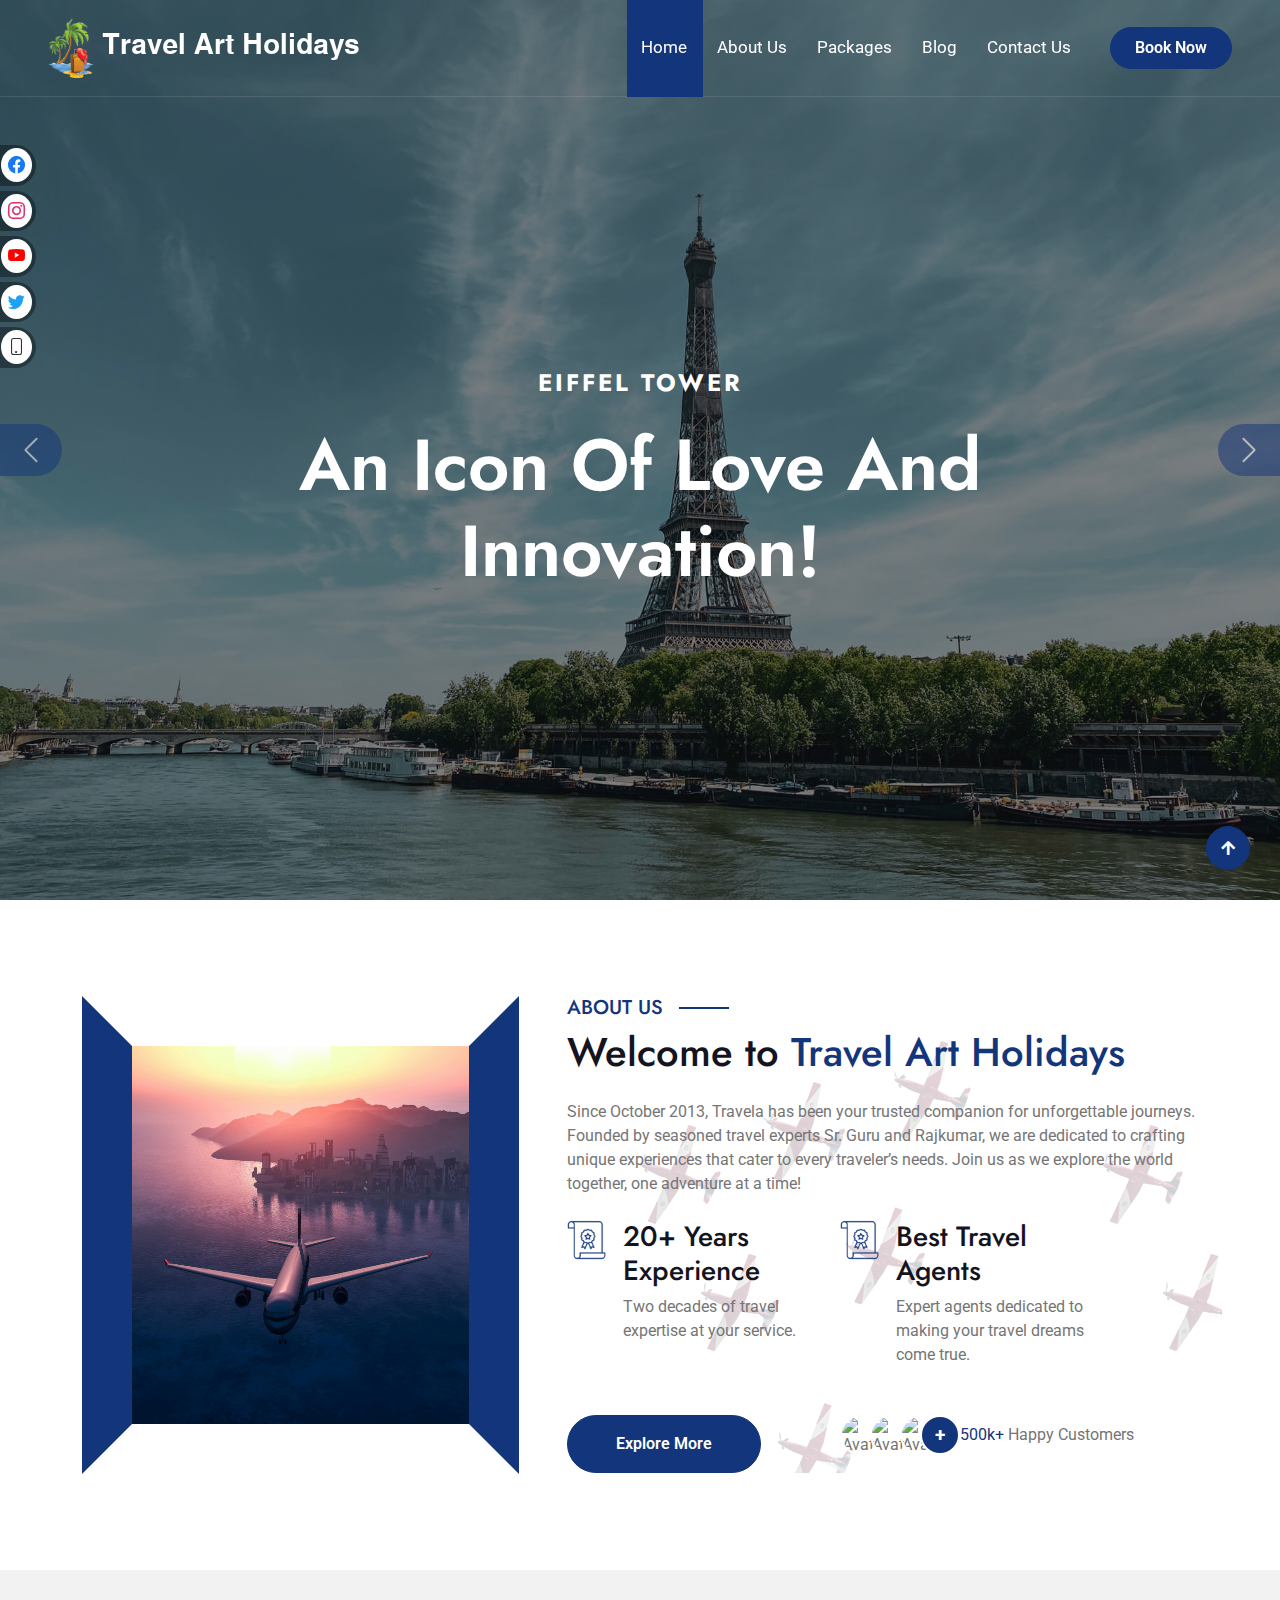
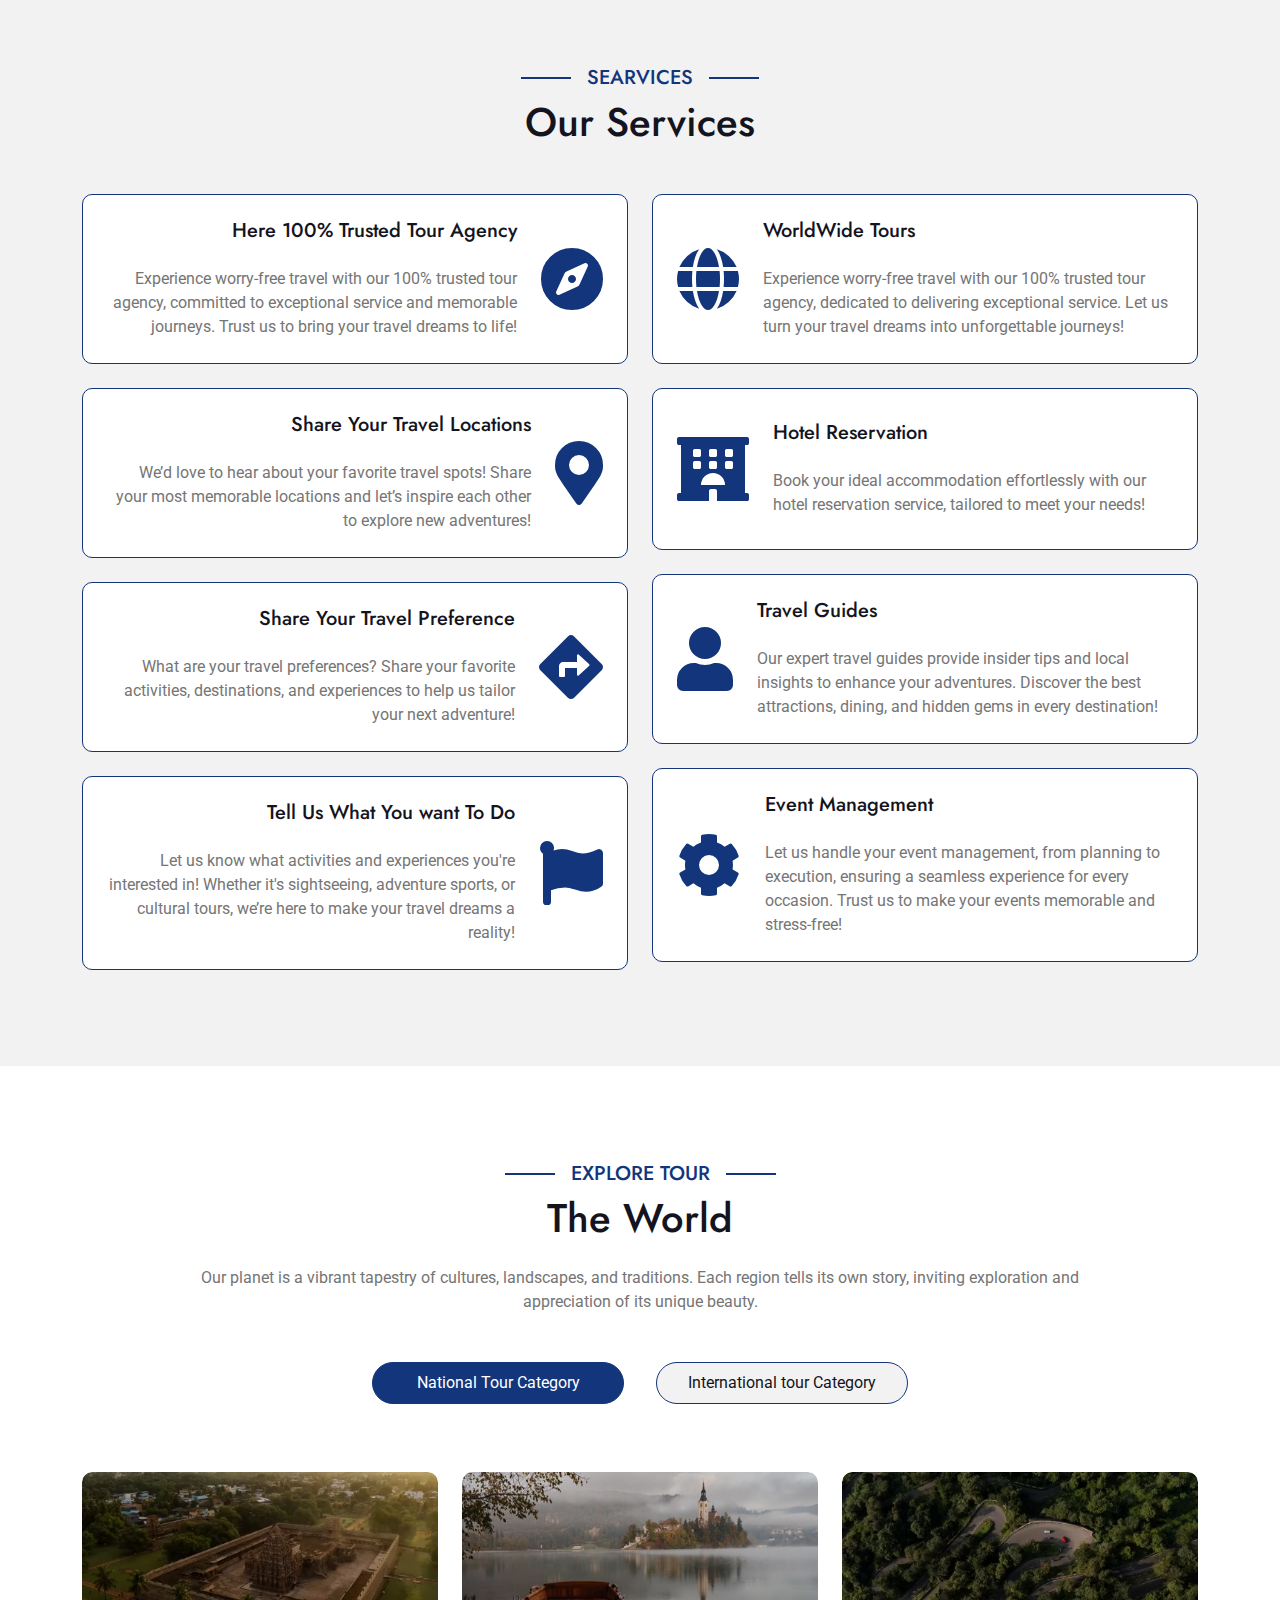
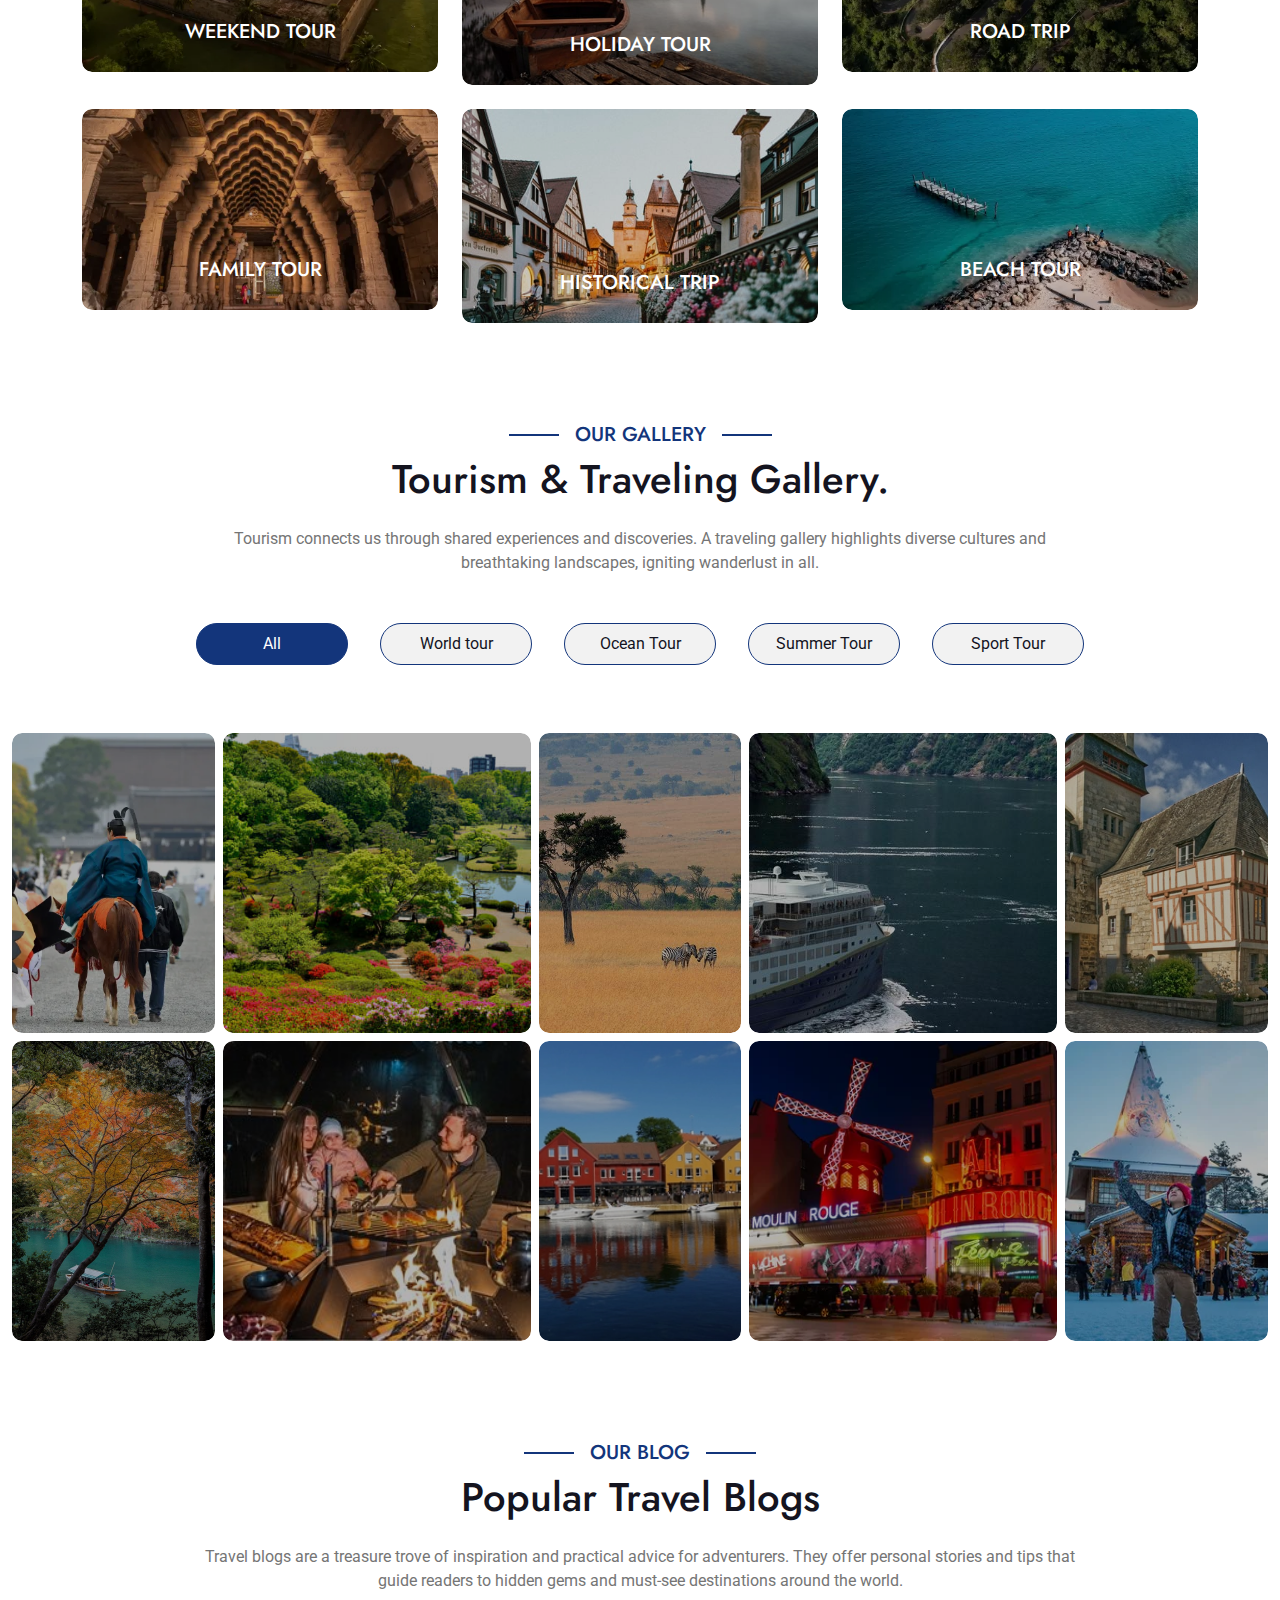
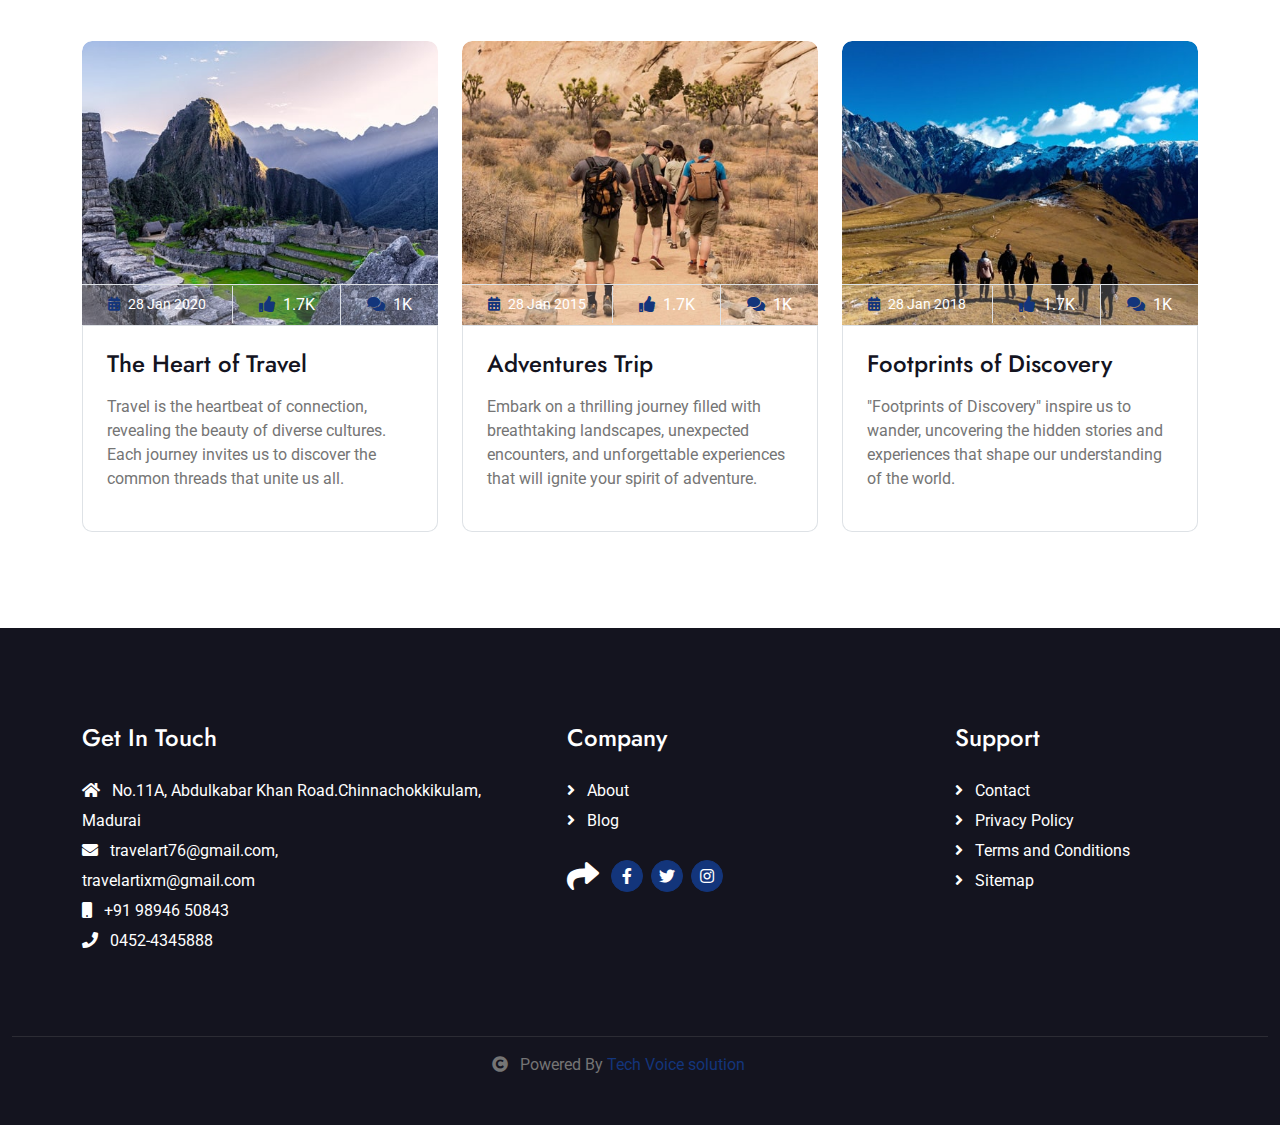
==== commit a34527b9: "changes added" ====
--- a/index.html
+++ b/index.html
@@ -143,7 +143,7 @@
                     </div>
                     <div class="col-lg-7" style="background: linear-gradient(rgba(255, 255, 255, .8), rgba(255, 255, 255, .8)), url(img/about-img-1.png);">
                         <h5 class="section-about-title pe-3">About Us</h5>
-                        <h1 class="mb-4">Welcome to <span class="text-primary">Travela</span></h1>
+                        <h1 class="mb-4">Welcome to <span class="text-primary">Travel Art Holidays</span></h1>
                         <p class="mb-4">Since October 2013, Travela has been your trusted companion for unforgettable journeys. Founded by seasoned travel experts Sr. Guru and Rajkumar, we are dedicated to crafting unique experiences that cater to every traveler’s needs. Join us as we explore the world together, one adventure at a time!</p>  
                         <div class="row ">
                             <div class="col-md-5 d-flex align-items-start mb-4">
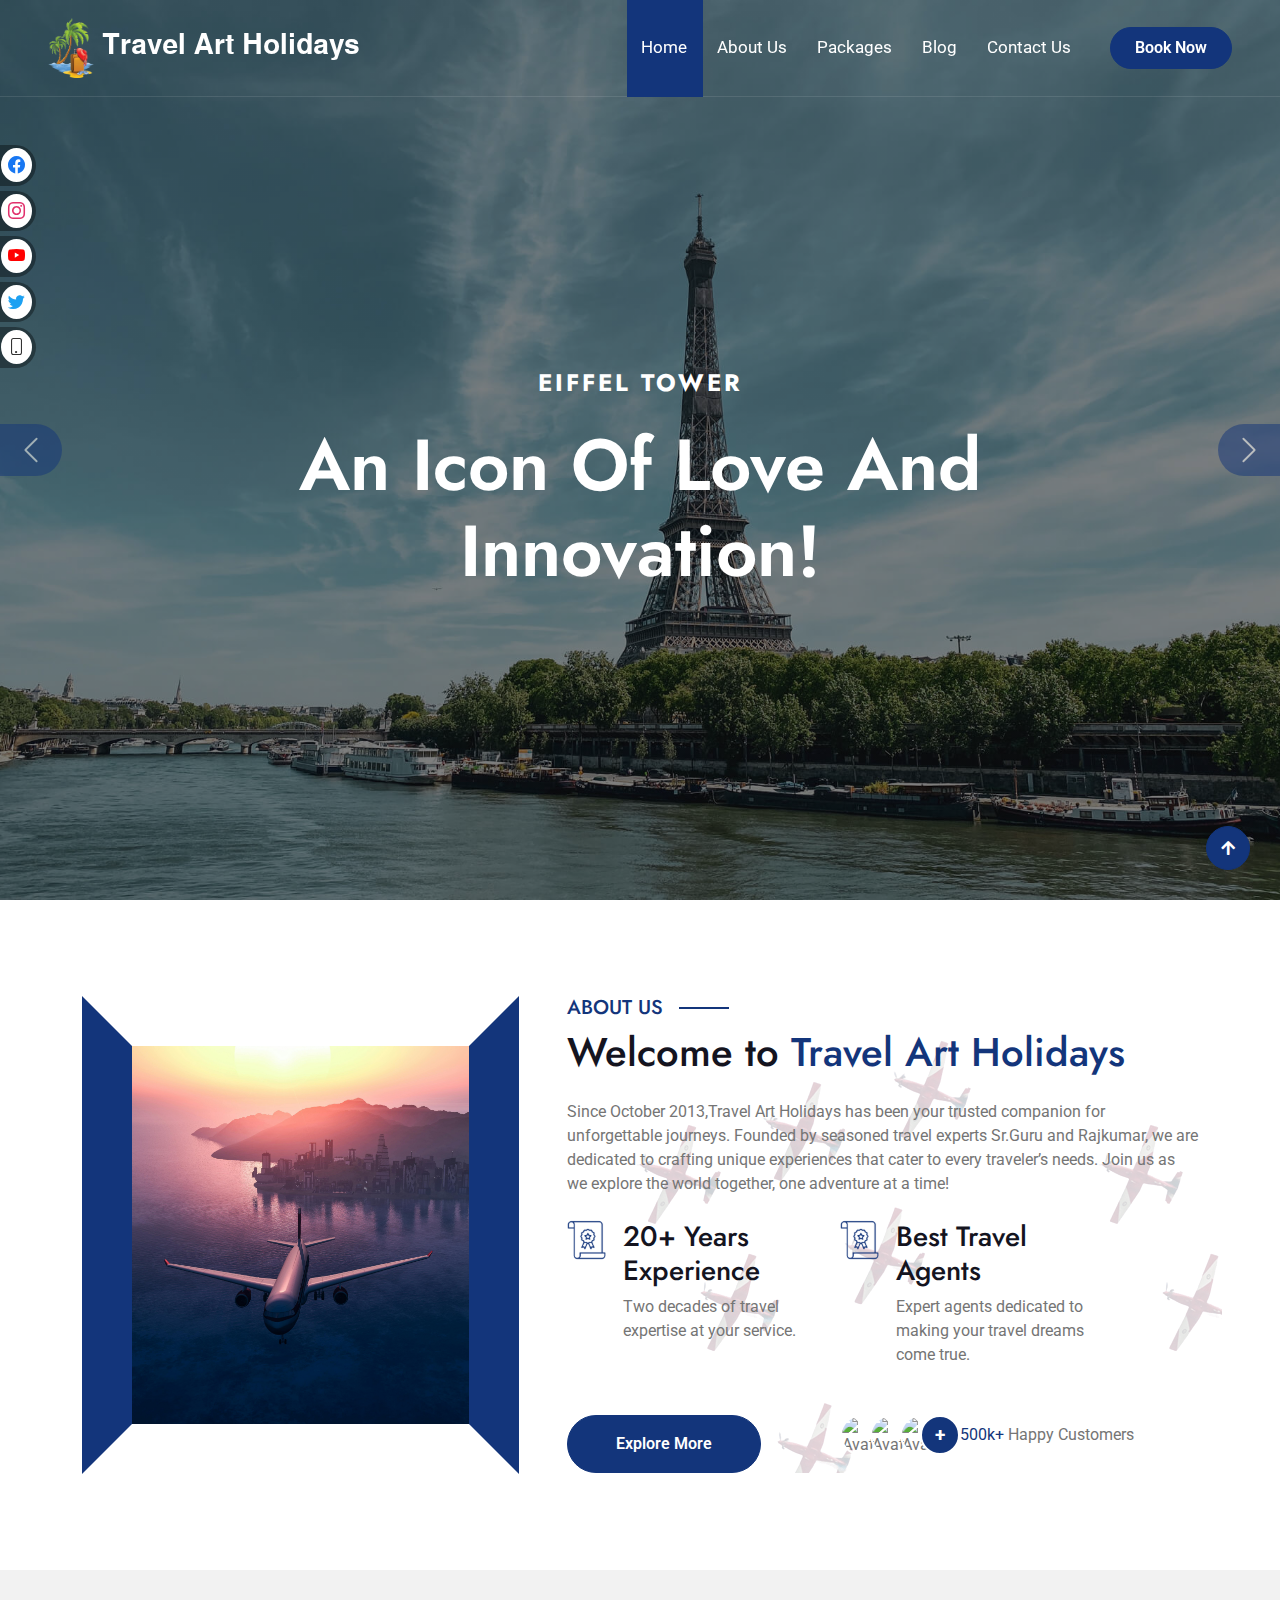
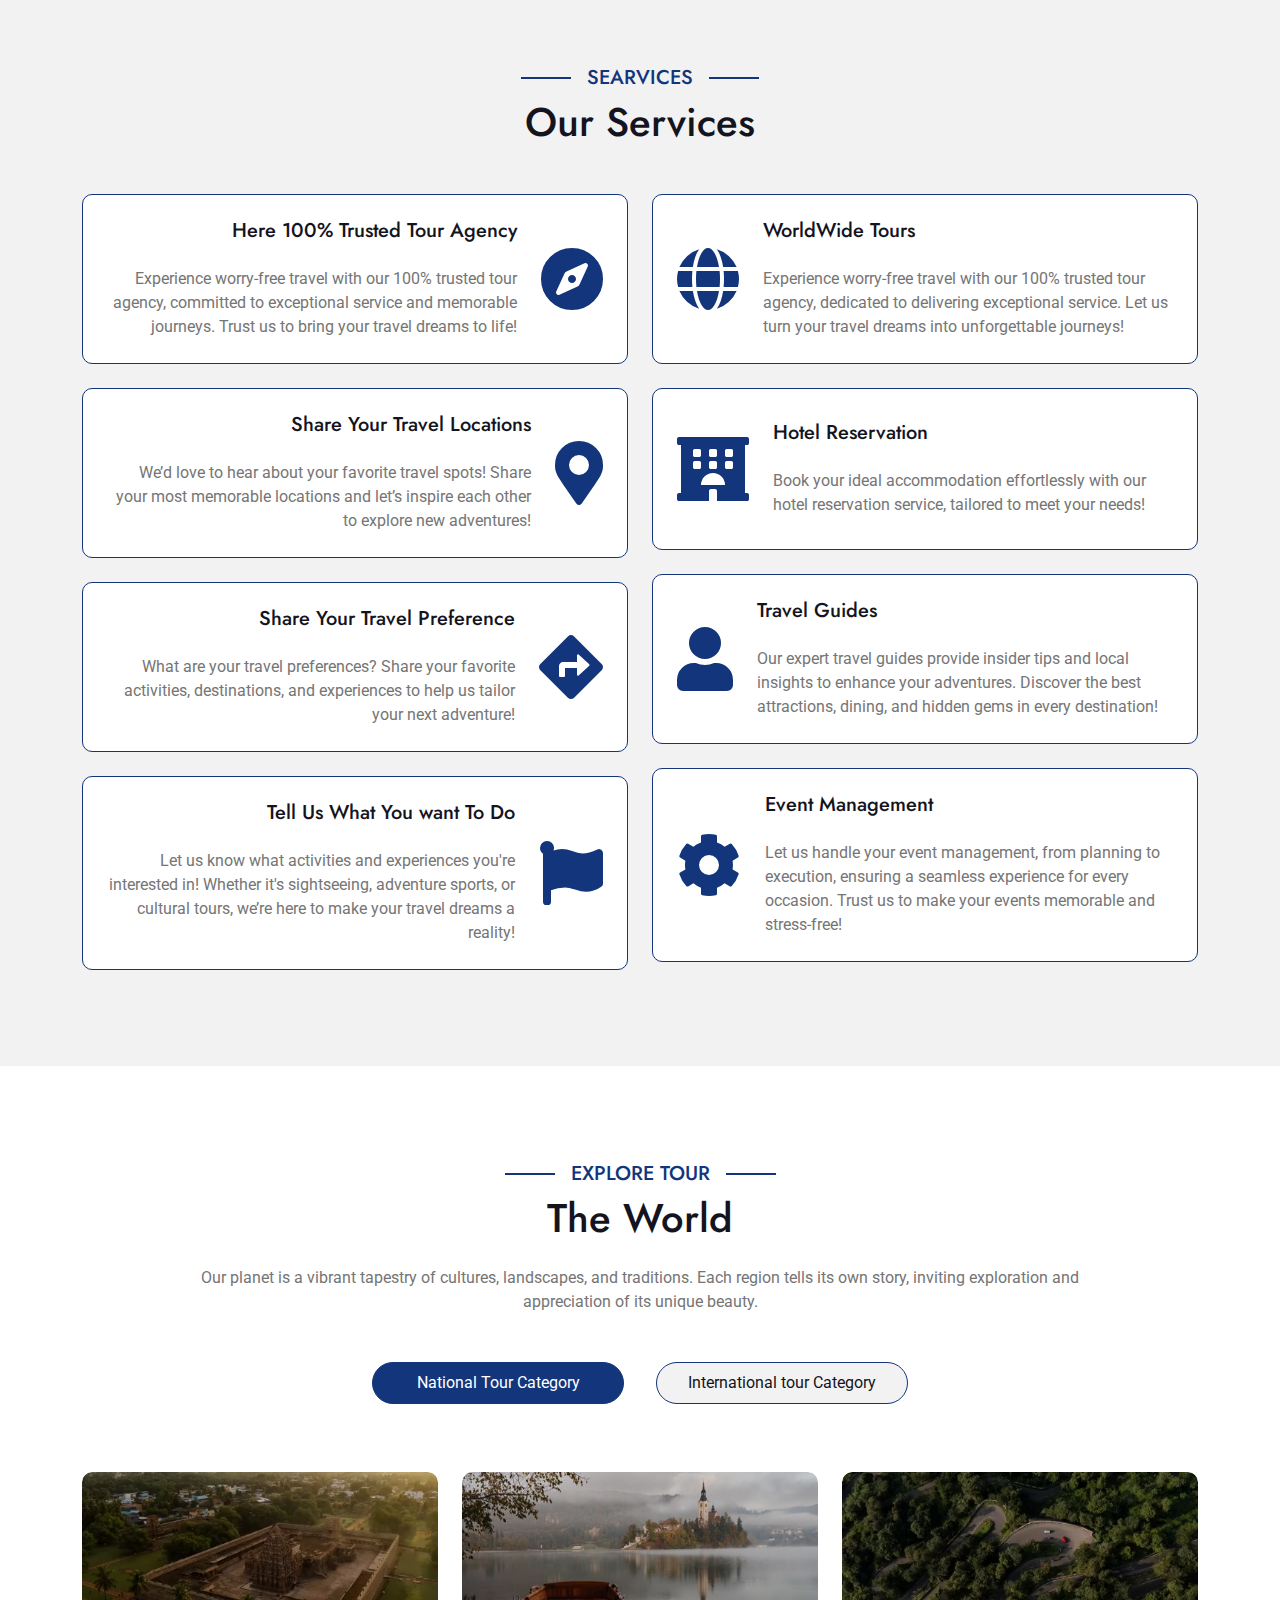
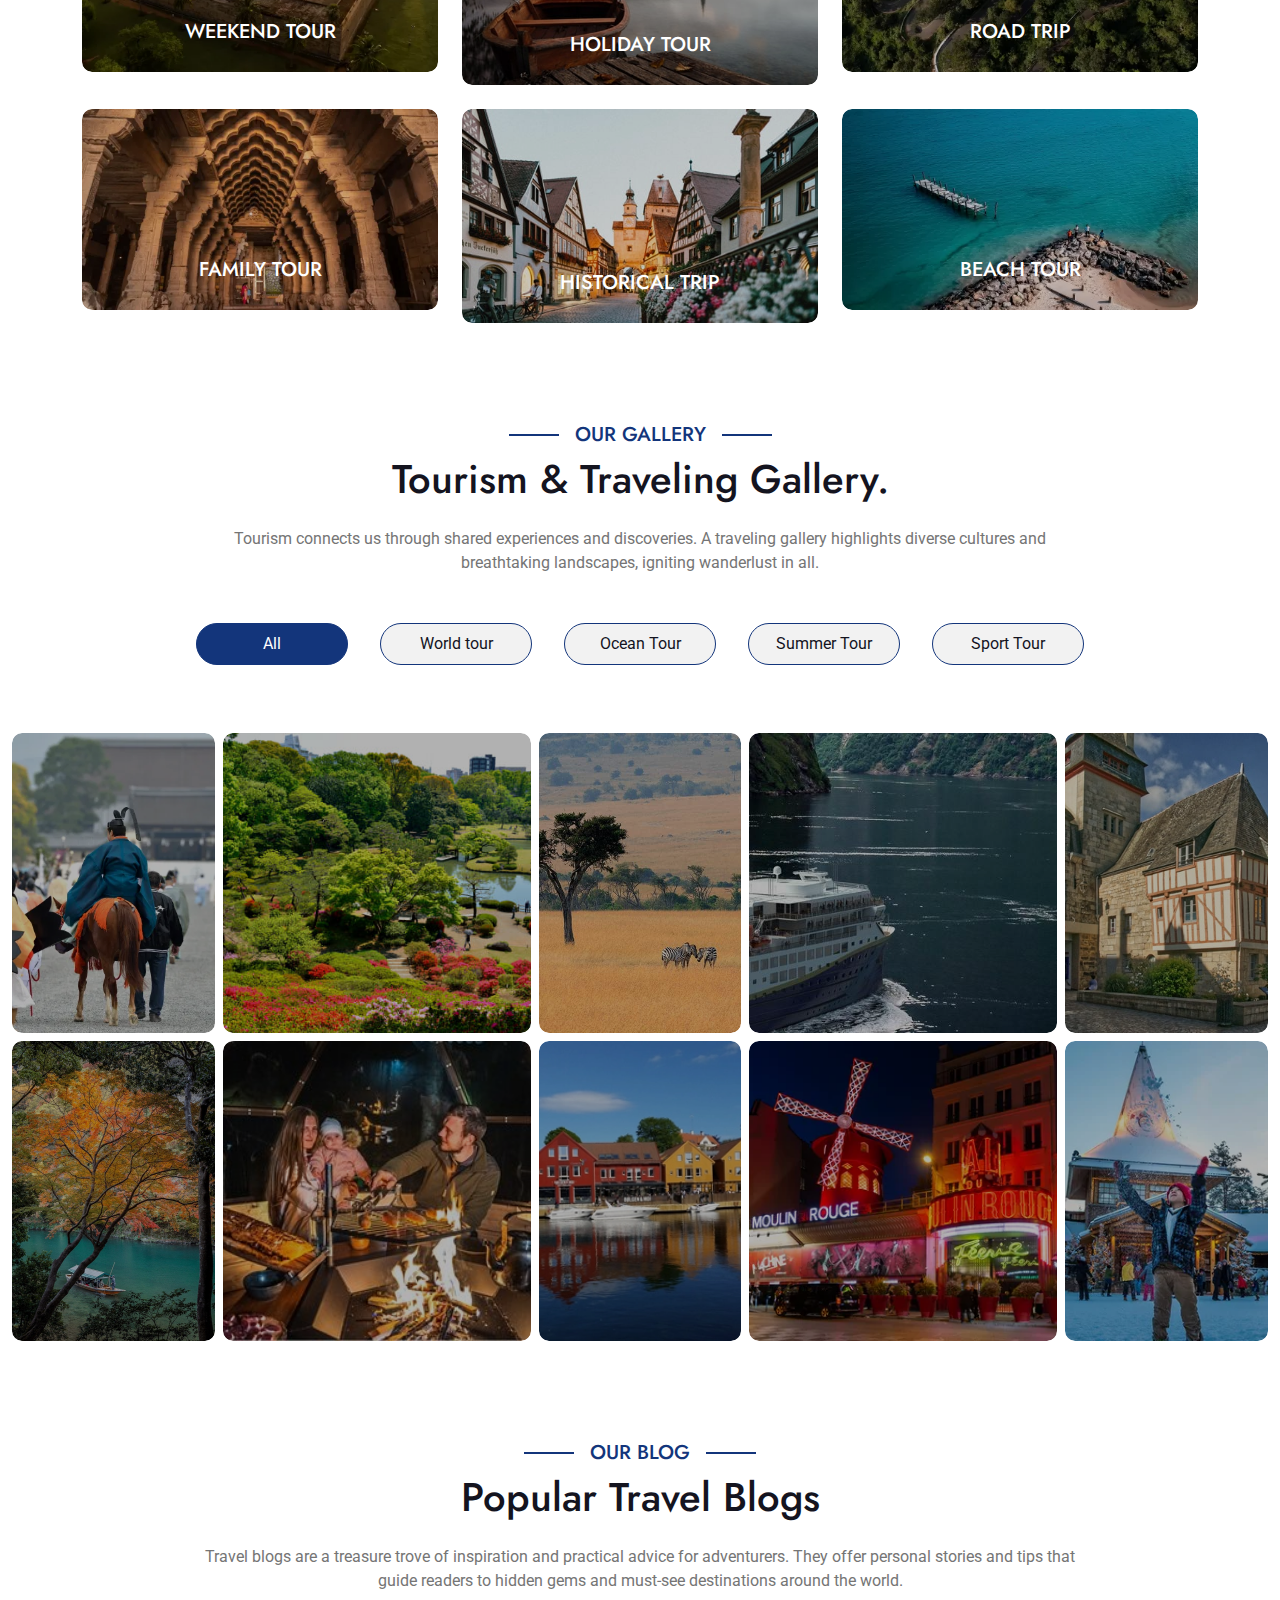
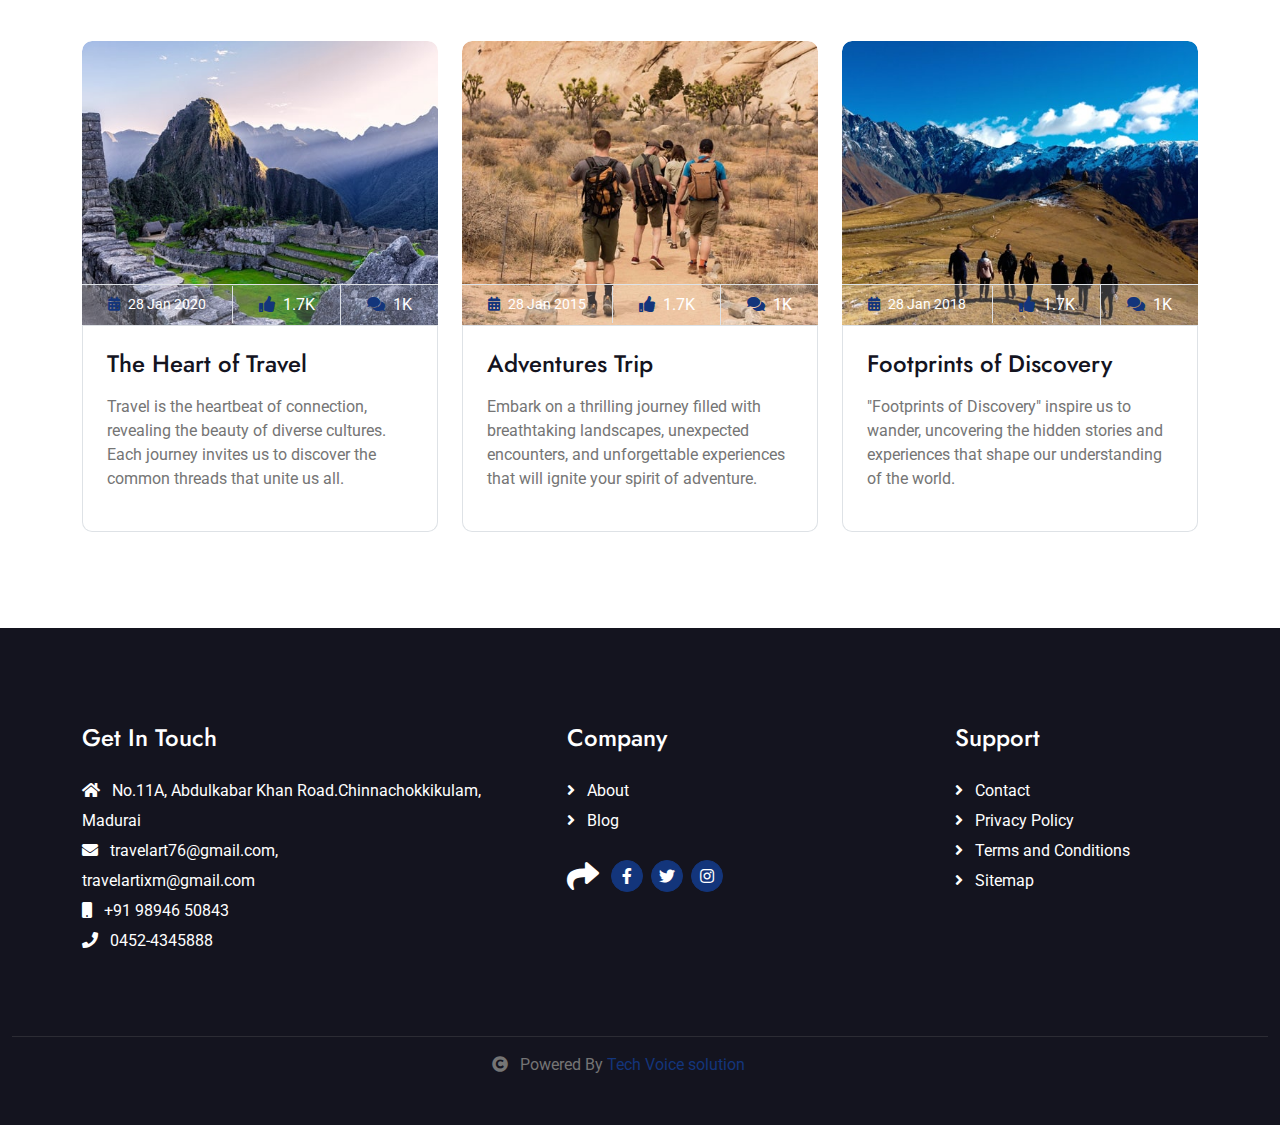
==== commit d27a582a: "changes added" ====
--- a/index.html
+++ b/index.html
@@ -144,7 +144,7 @@
                     <div class="col-lg-7" style="background: linear-gradient(rgba(255, 255, 255, .8), rgba(255, 255, 255, .8)), url(img/about-img-1.png);">
                         <h5 class="section-about-title pe-3">About Us</h5>
                         <h1 class="mb-4">Welcome to <span class="text-primary">Travel Art Holidays</span></h1>
-                        <p class="mb-4">Since October 2013, Travela has been your trusted companion for unforgettable journeys. Founded by seasoned travel experts Sr. Guru and Rajkumar, we are dedicated to crafting unique experiences that cater to every traveler’s needs. Join us as we explore the world together, one adventure at a time!</p>  
+                        <p class="mb-4">Since October 2013,Travel Art Holidays has been your trusted companion for unforgettable journeys. Founded by seasoned travel experts Sr.Guru and Rajkumar, we are dedicated to crafting unique experiences that cater to every traveler’s needs. Join us as we explore the world together, one adventure at a time!</p>  
                         <div class="row ">
                             <div class="col-md-5 d-flex align-items-start mb-4">
                               <img
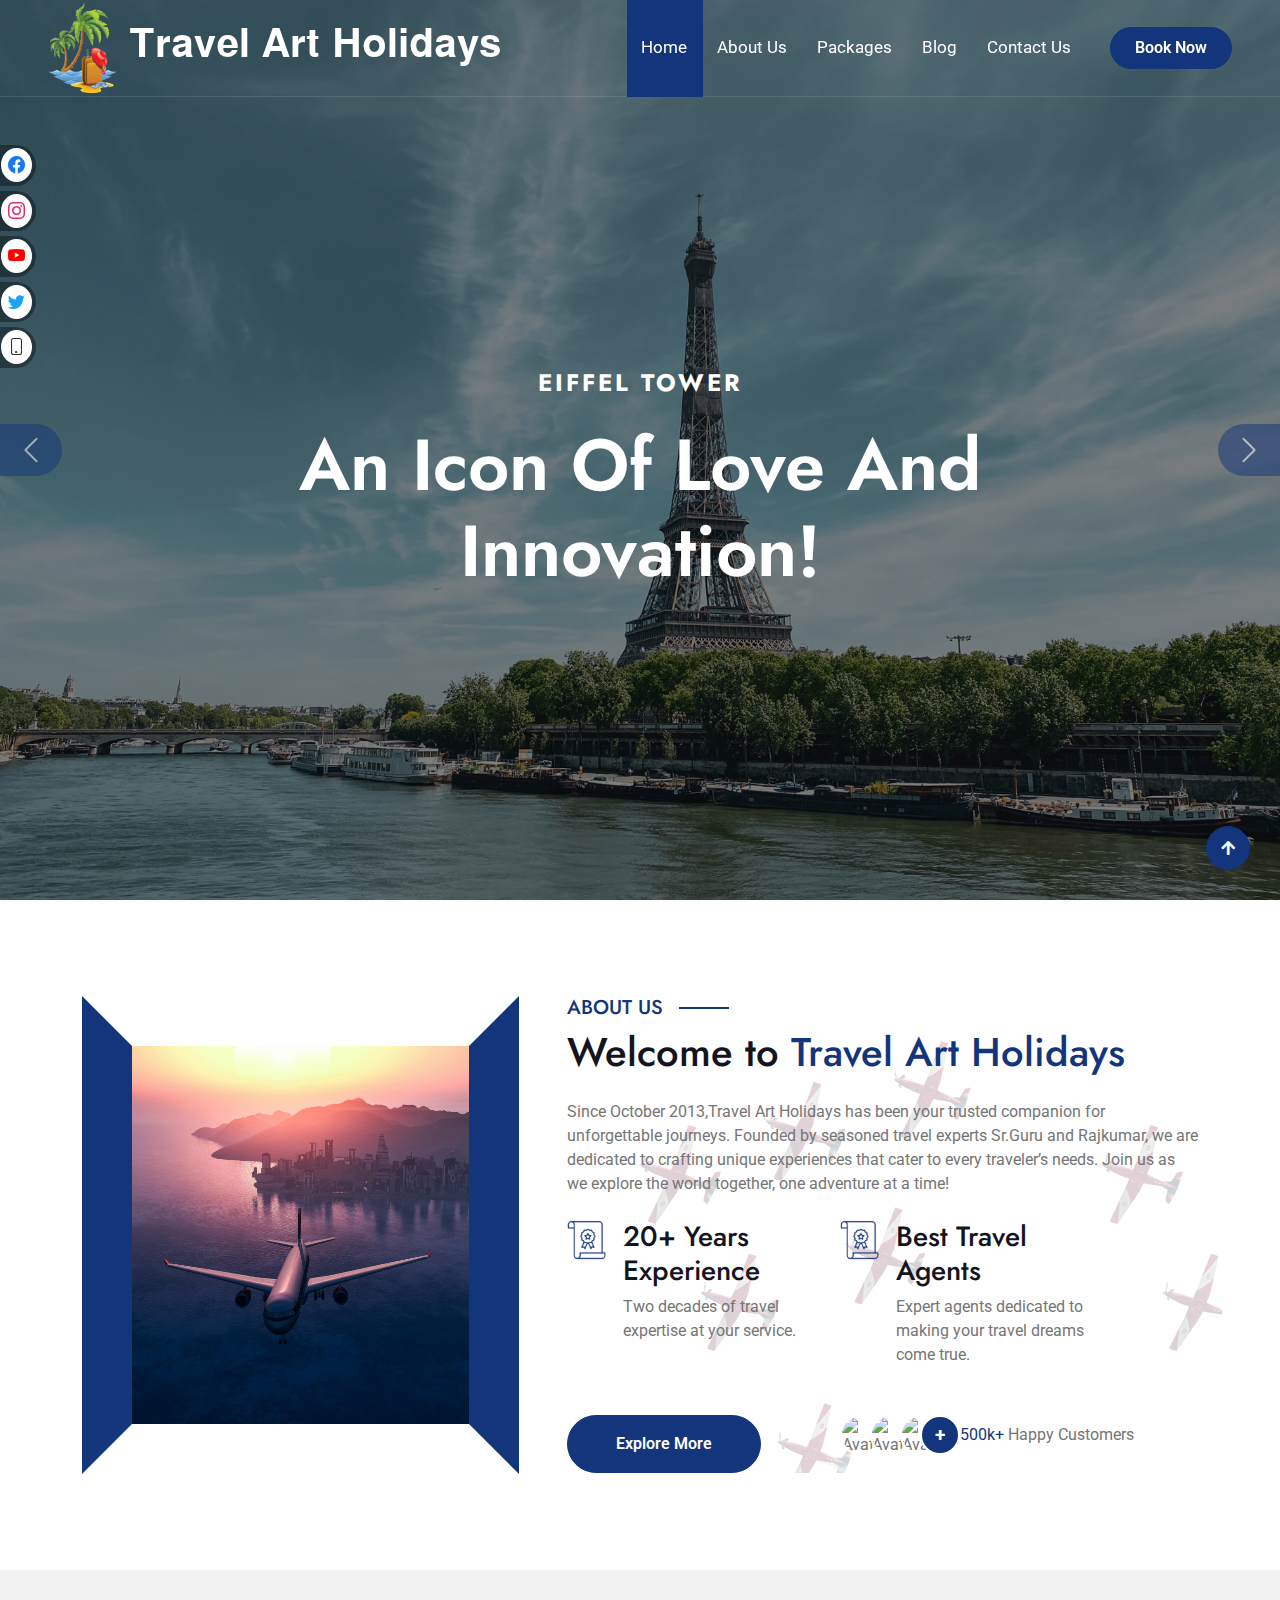
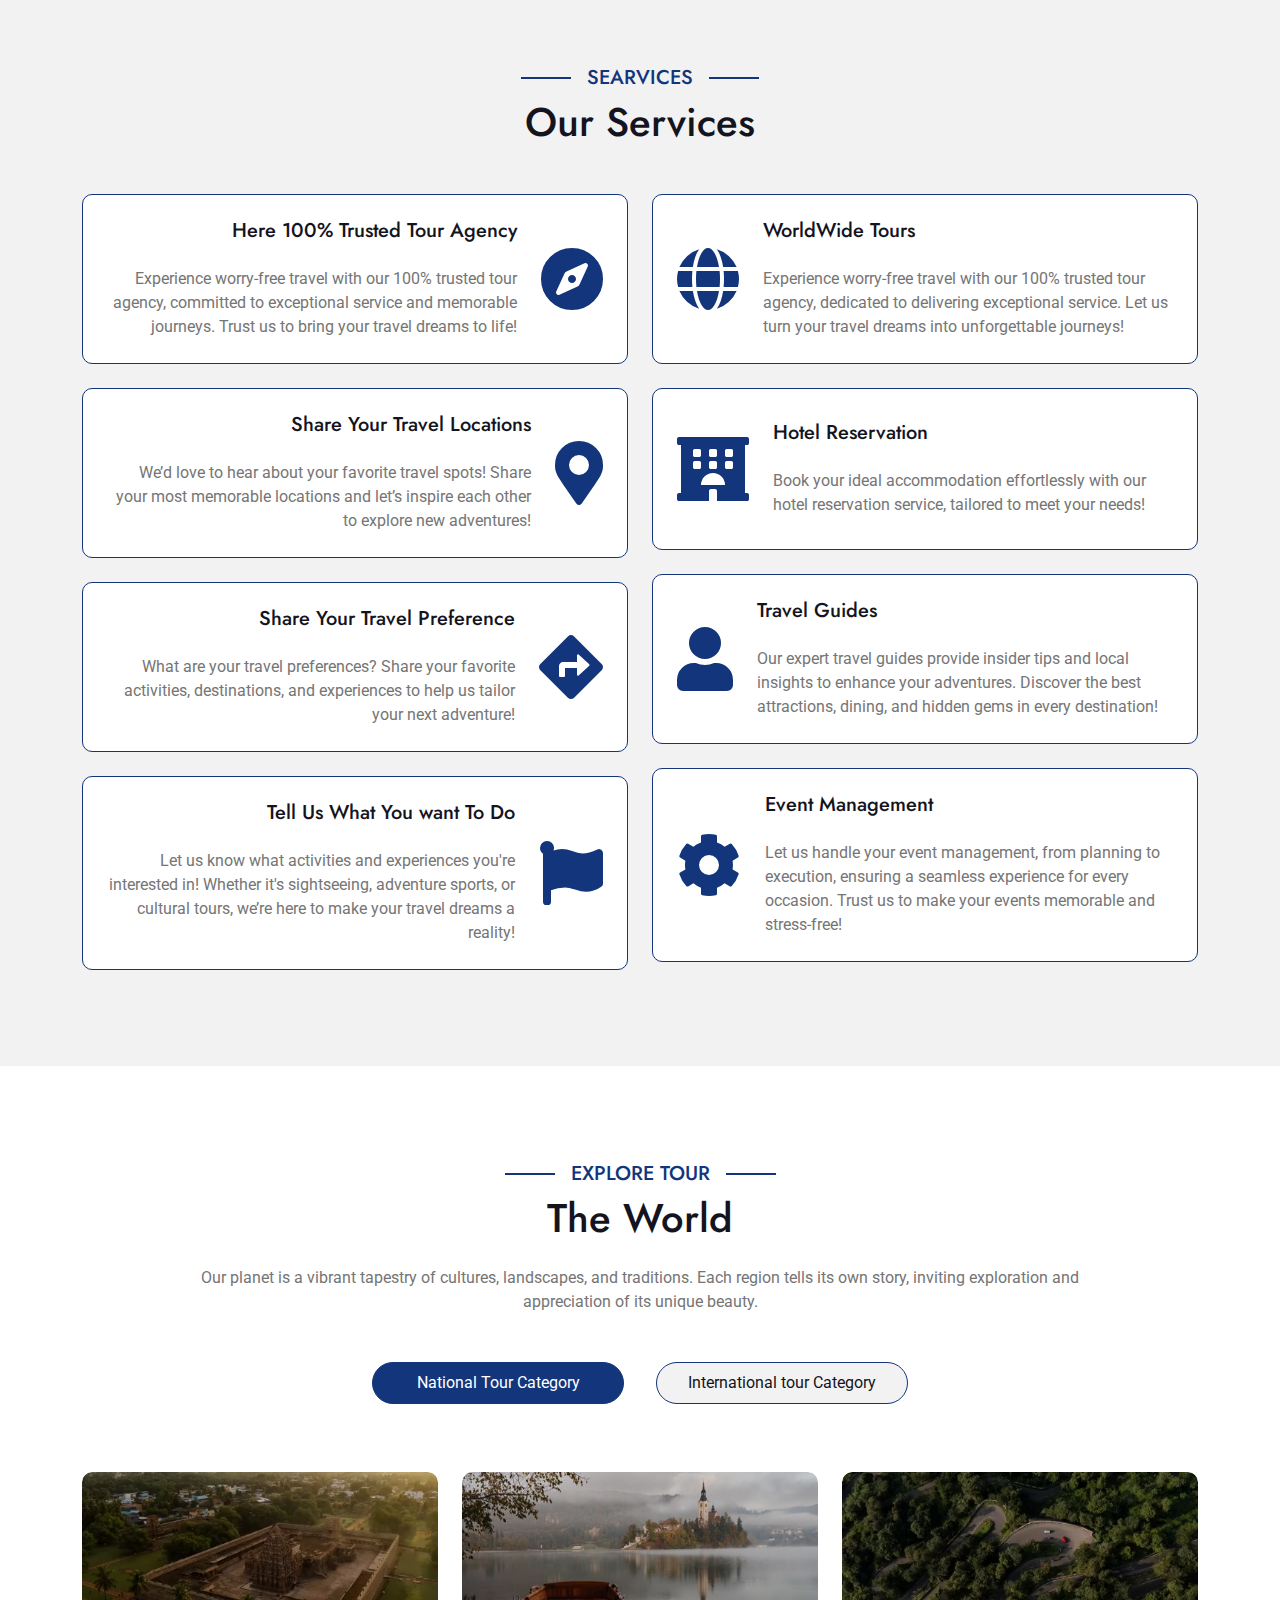
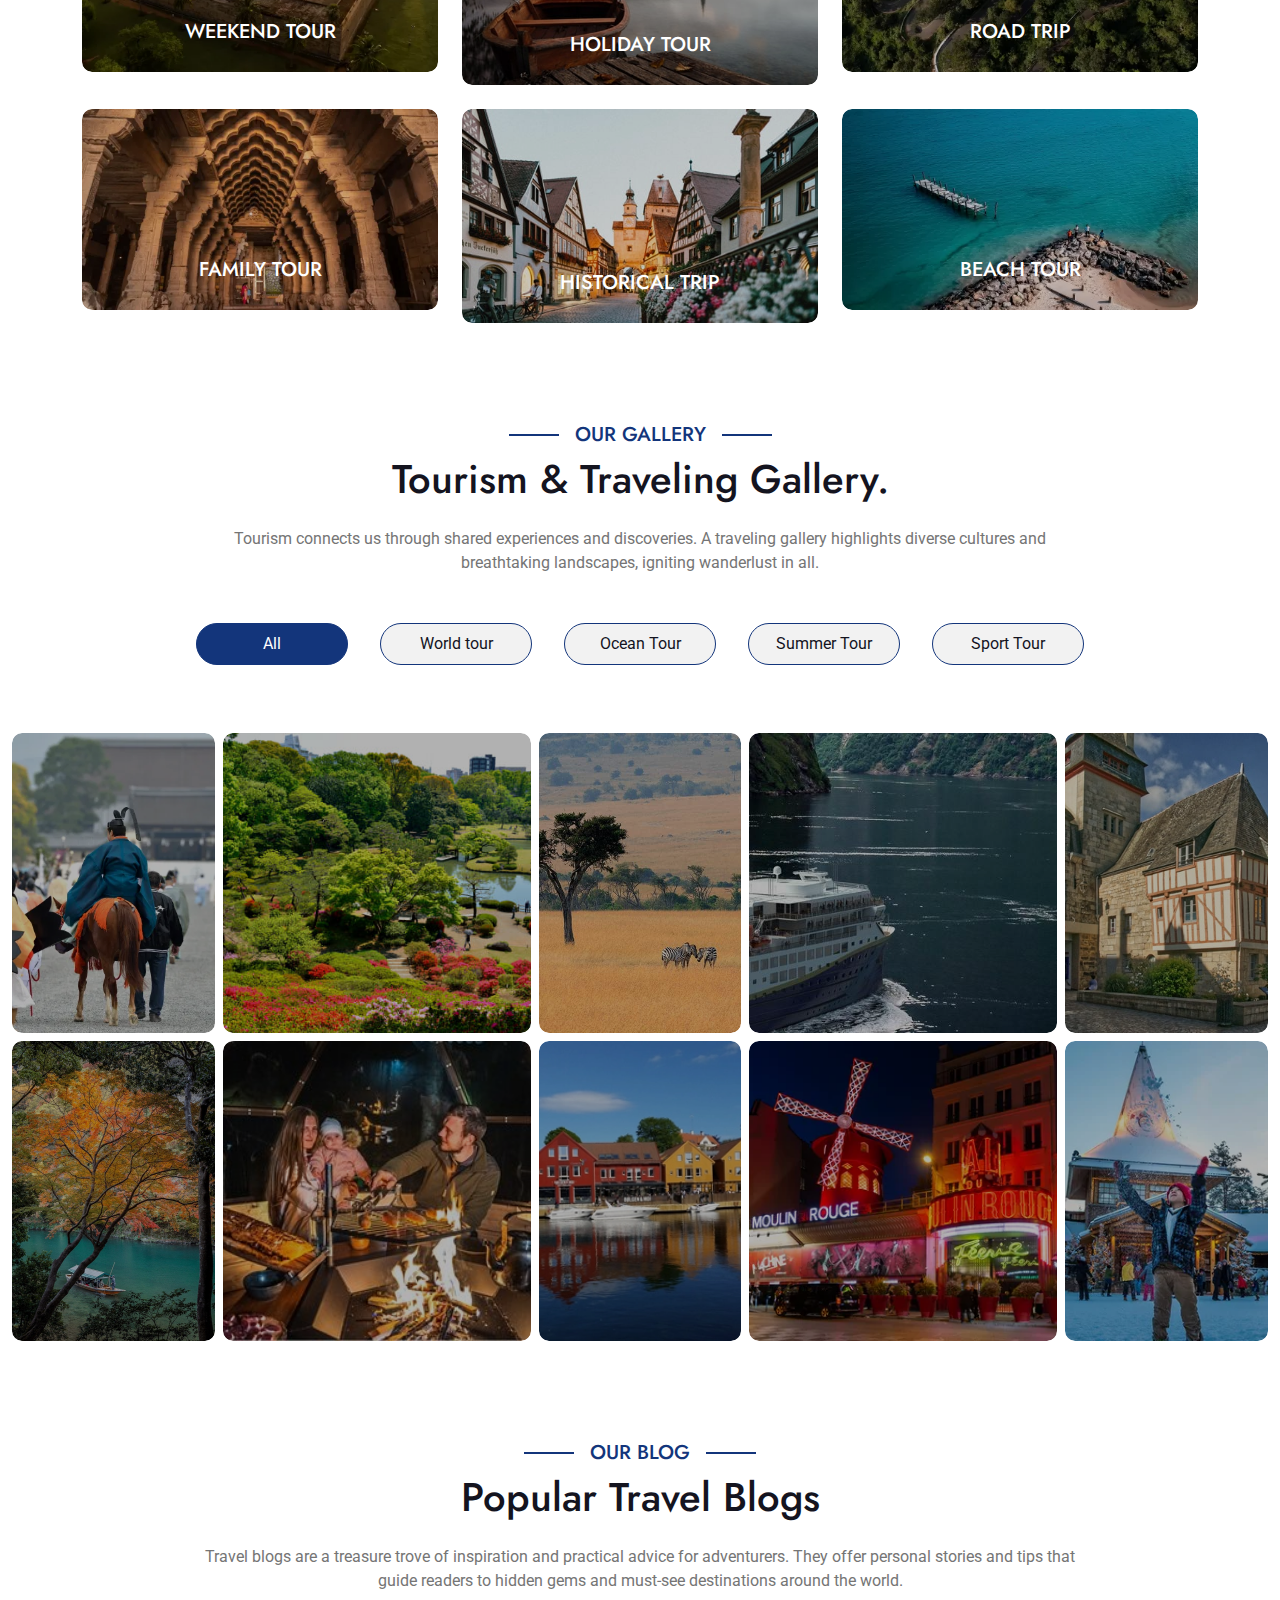
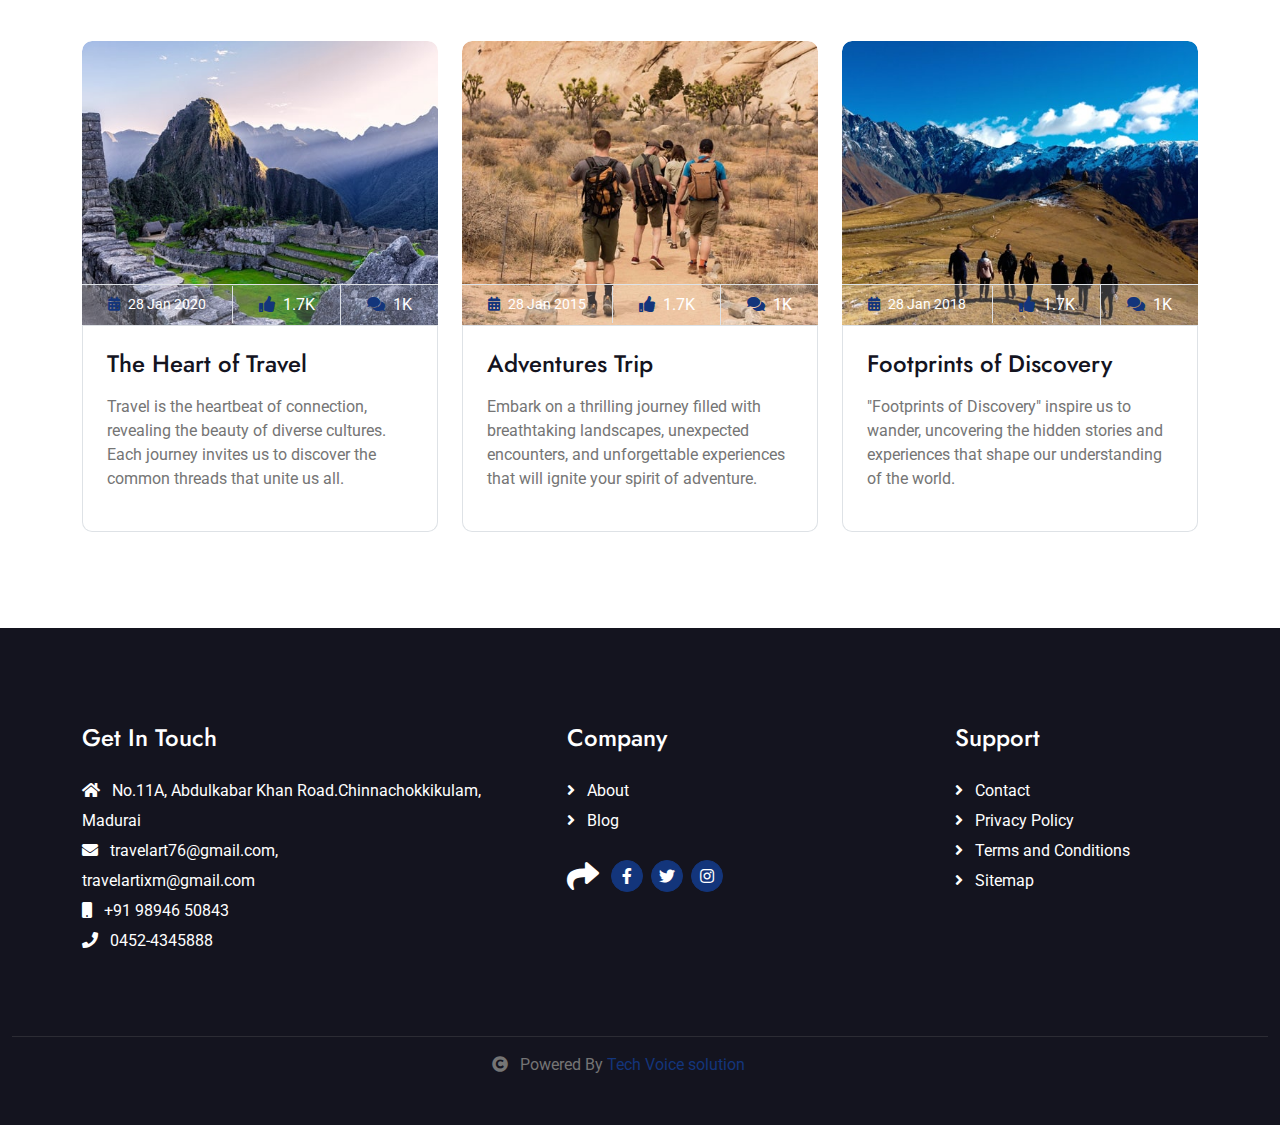
==== commit e2d071fd: "changes added" ====
--- a/index.html
+++ b/index.html
@@ -47,7 +47,7 @@
             <nav class="navbar navbar-expand-lg navbar-light px-4 px-lg-5 py-3 py-lg-0">
                 <a href="" class="navbar-brand p-0">
                    
-                    <h3 class="m-0 nav-logo-text"><img src="img/logo-1.png" alt="Logo" class="img-fluid" > 𝐓𝐫𝐚𝐯𝐞𝐥 𝐀𝐫𝐭 𝐇𝐨𝐥𝐢𝐝𝐚𝐲𝐬</h3>
+                    <h1 class="m-0 nav-logo-text"><img src="img/logo-1.png" alt="Logo" class="img-fluid"  > 𝐓𝐫𝐚𝐯𝐞𝐥 𝐀𝐫𝐭 𝐇𝐨𝐥𝐢𝐝𝐚𝐲𝐬</h1>
                 </a>
                 <button class="navbar-toggler" type="button" data-bs-toggle="collapse" data-bs-target="#navbarCollapse">
                     <span class="fa fa-bars"></span>
--- a/css/style.css
+++ b/css/style.css
@@ -174,17 +174,17 @@
     color: var(--bs-white) !important;
 }
 
-.navbar-light .navbar-brand h3 {
+.navbar-light .navbar-brand h1 {
     color: var(--bs-white);
 }
 
-.sticky-top.navbar-light .navbar-brand h3 {
+.sticky-top.navbar-light .navbar-brand h1 {
     color: var(--bs-primary);
 }
 
 
 .navbar-light .navbar-brand img {
-    max-height: 60px;
+    max-height: 90px;
     transition: .5s;
 }
 
@@ -234,7 +234,7 @@
         background: var(--bs-white);
     }
 
-    .navbar-light .navbar-brand h3 {
+    .navbar-light .navbar-brand h1 {
         color: var(--bs-primary);
     }
 
@@ -568,7 +568,7 @@
 
 .packages .packages-item .packages-img .packages-price {
     position: absolute;
-    width: 100px; 
+    width: 120px; 
     top: 0; 
     left: 50%; 
     transform: translateX(-50%);
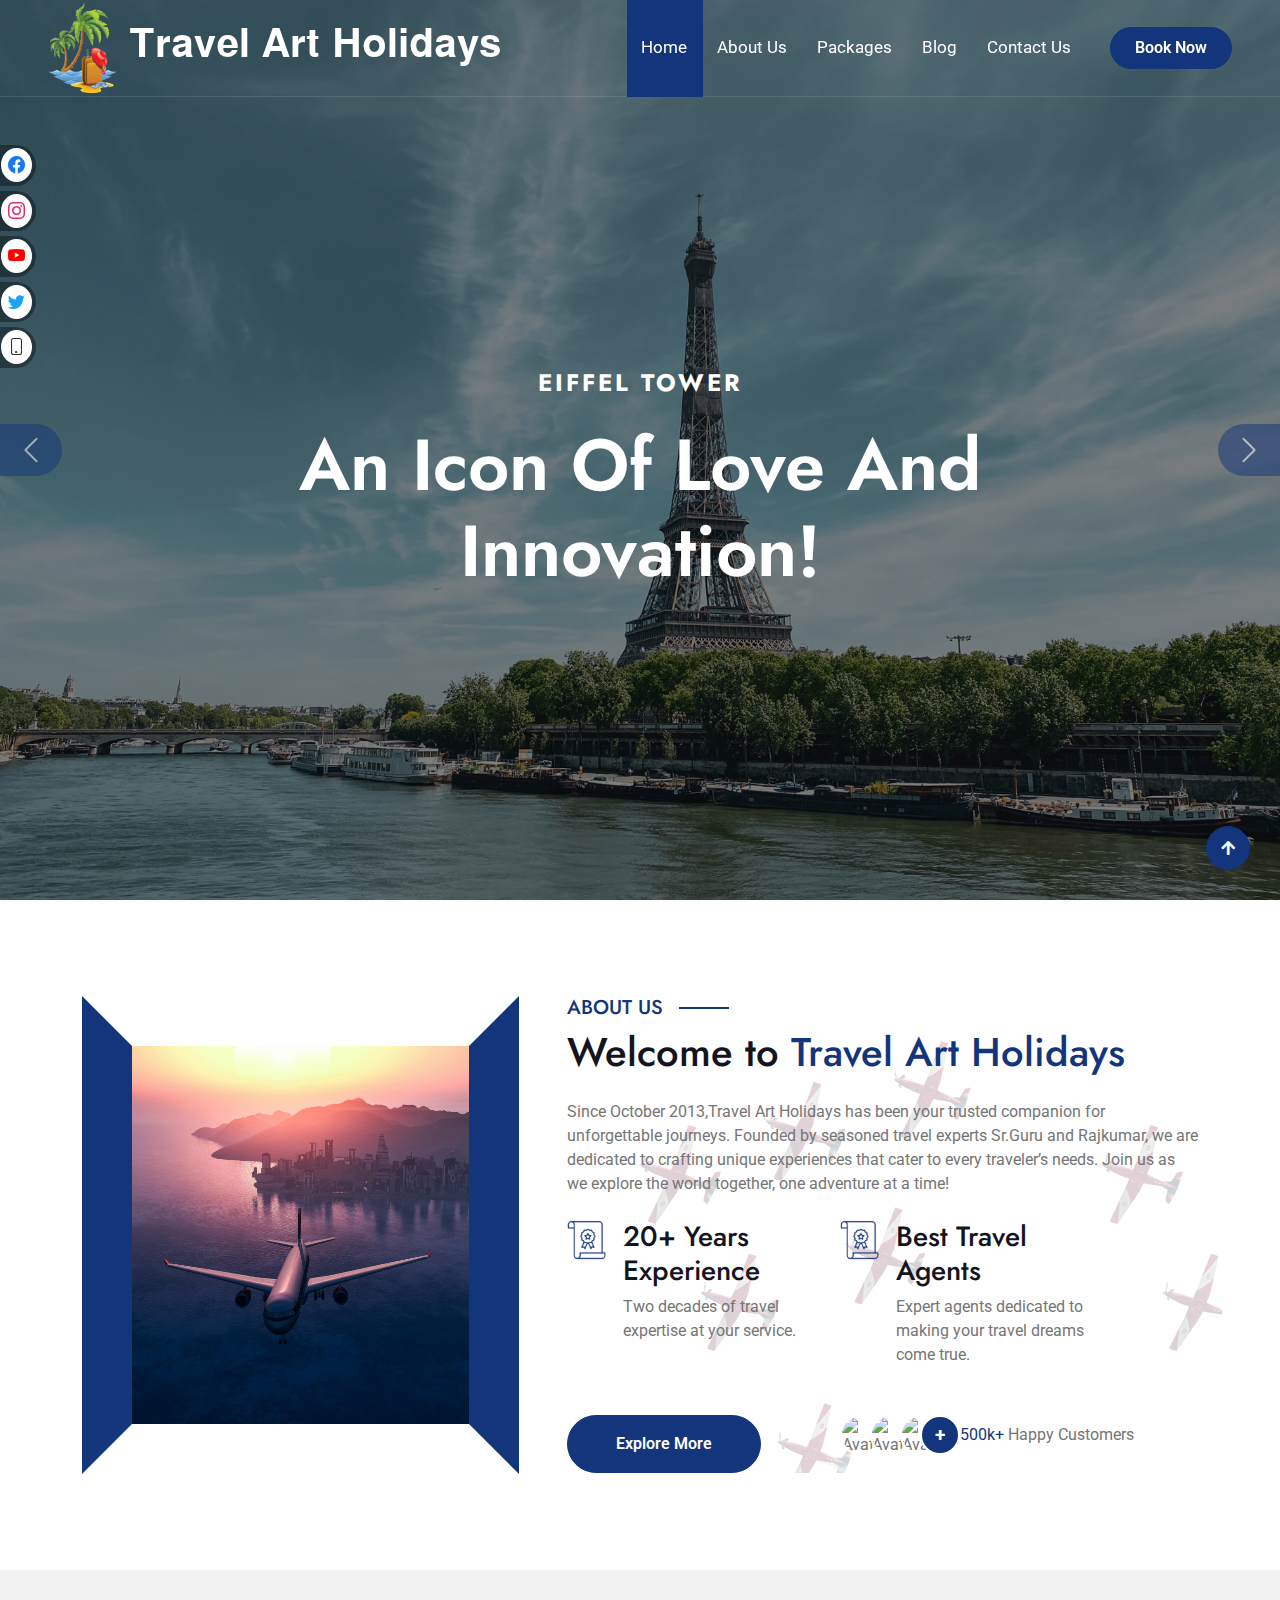
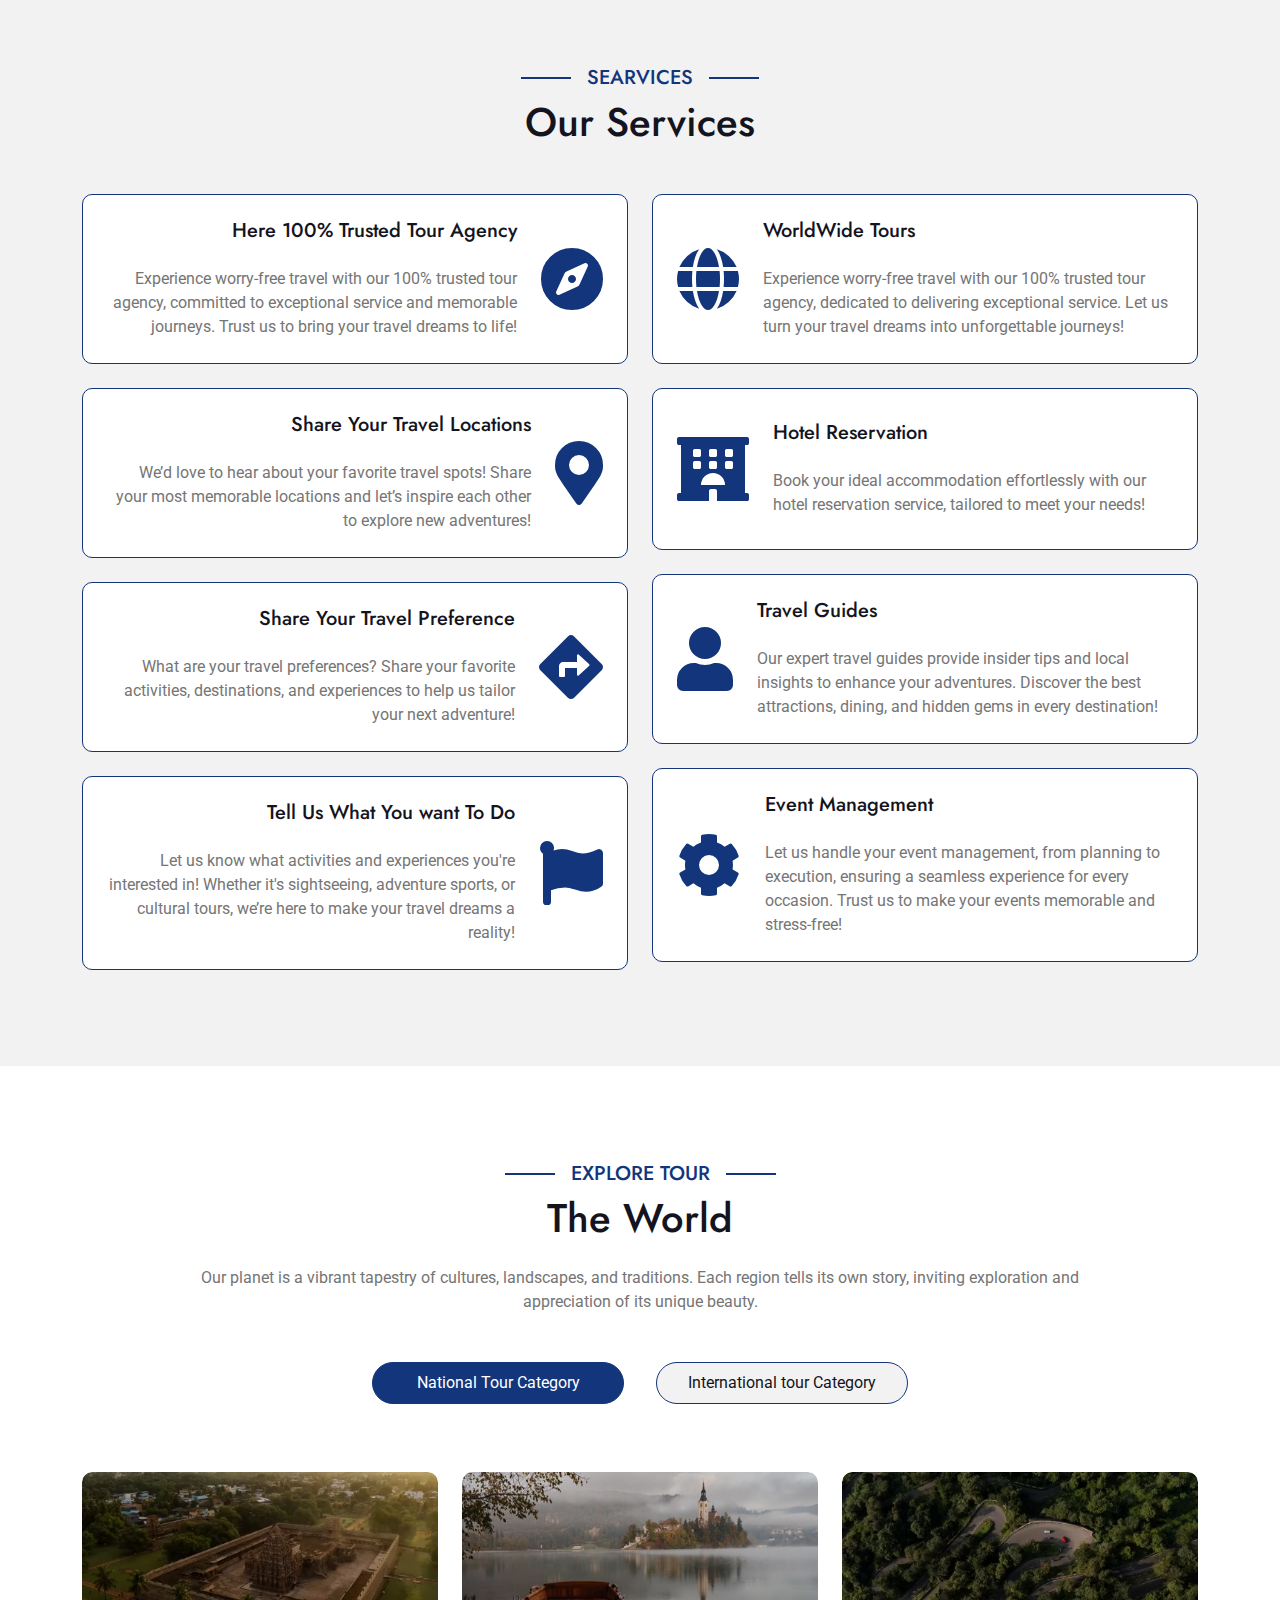
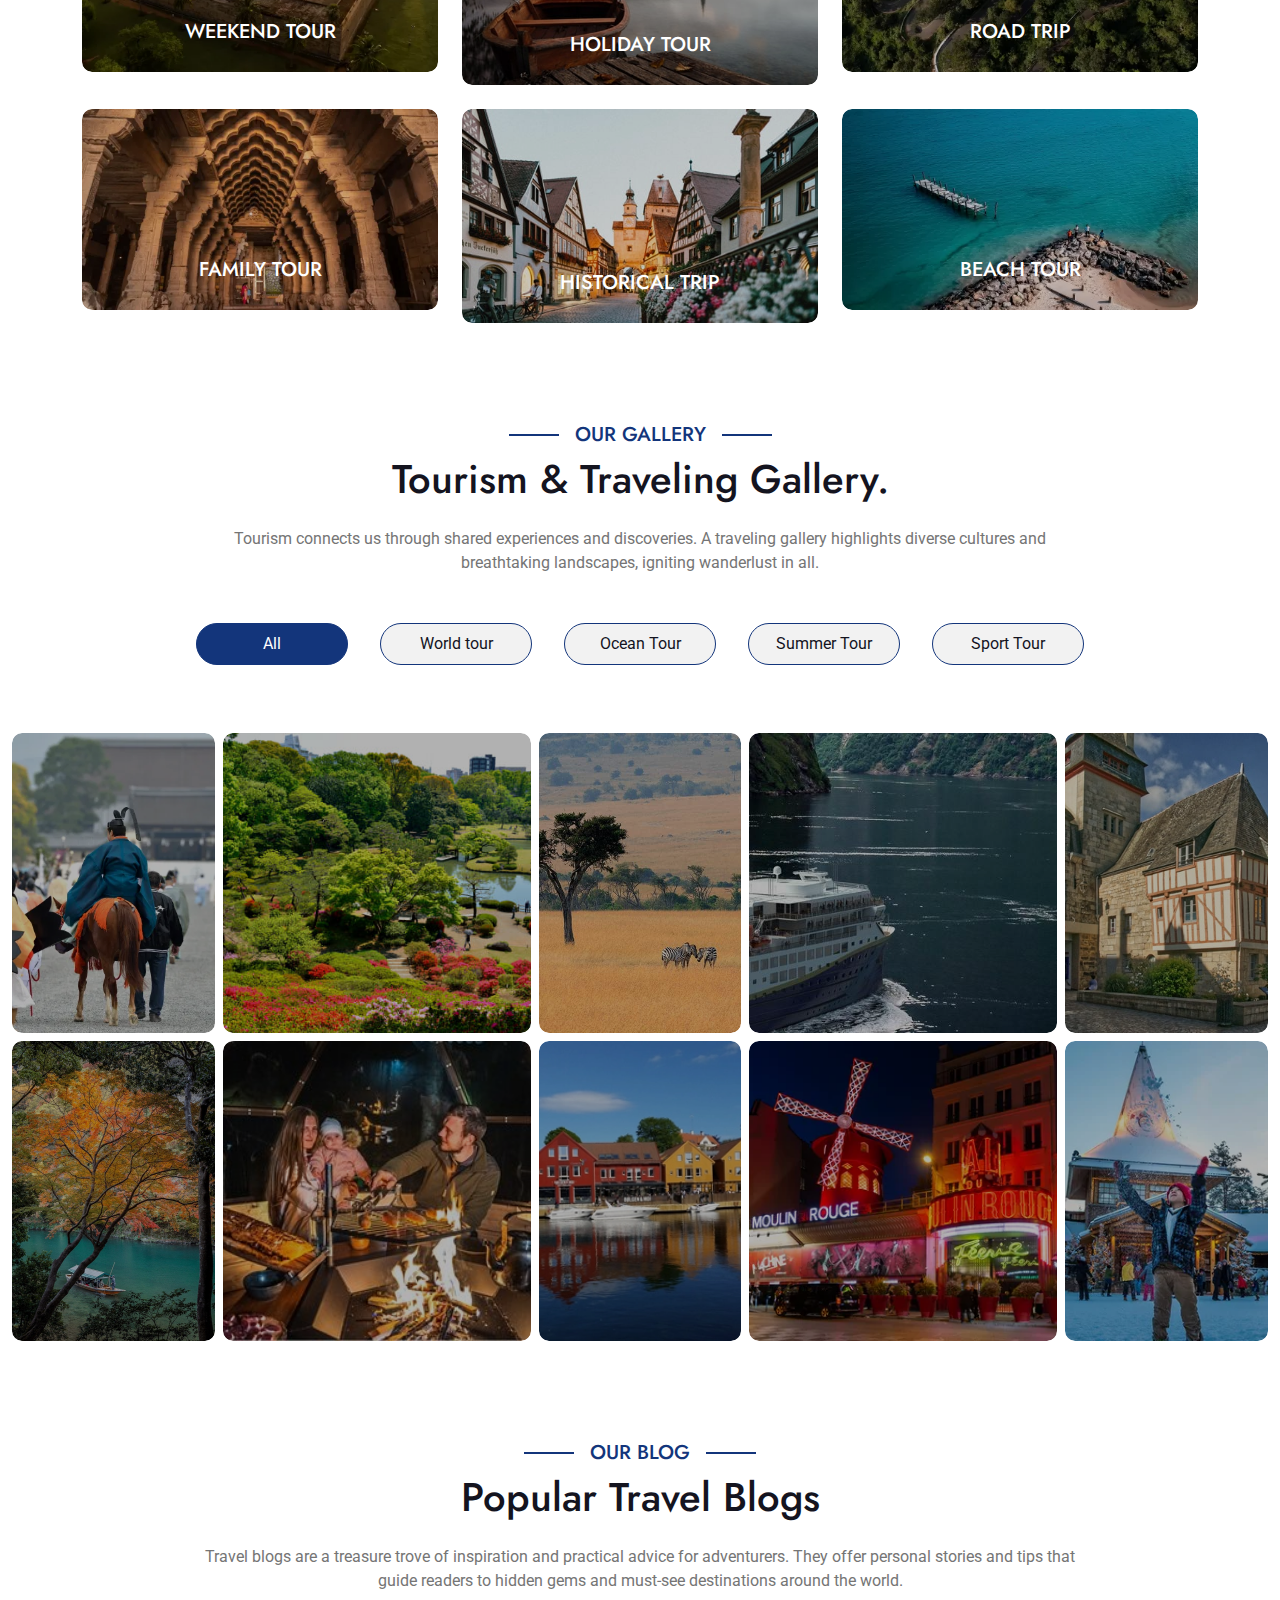
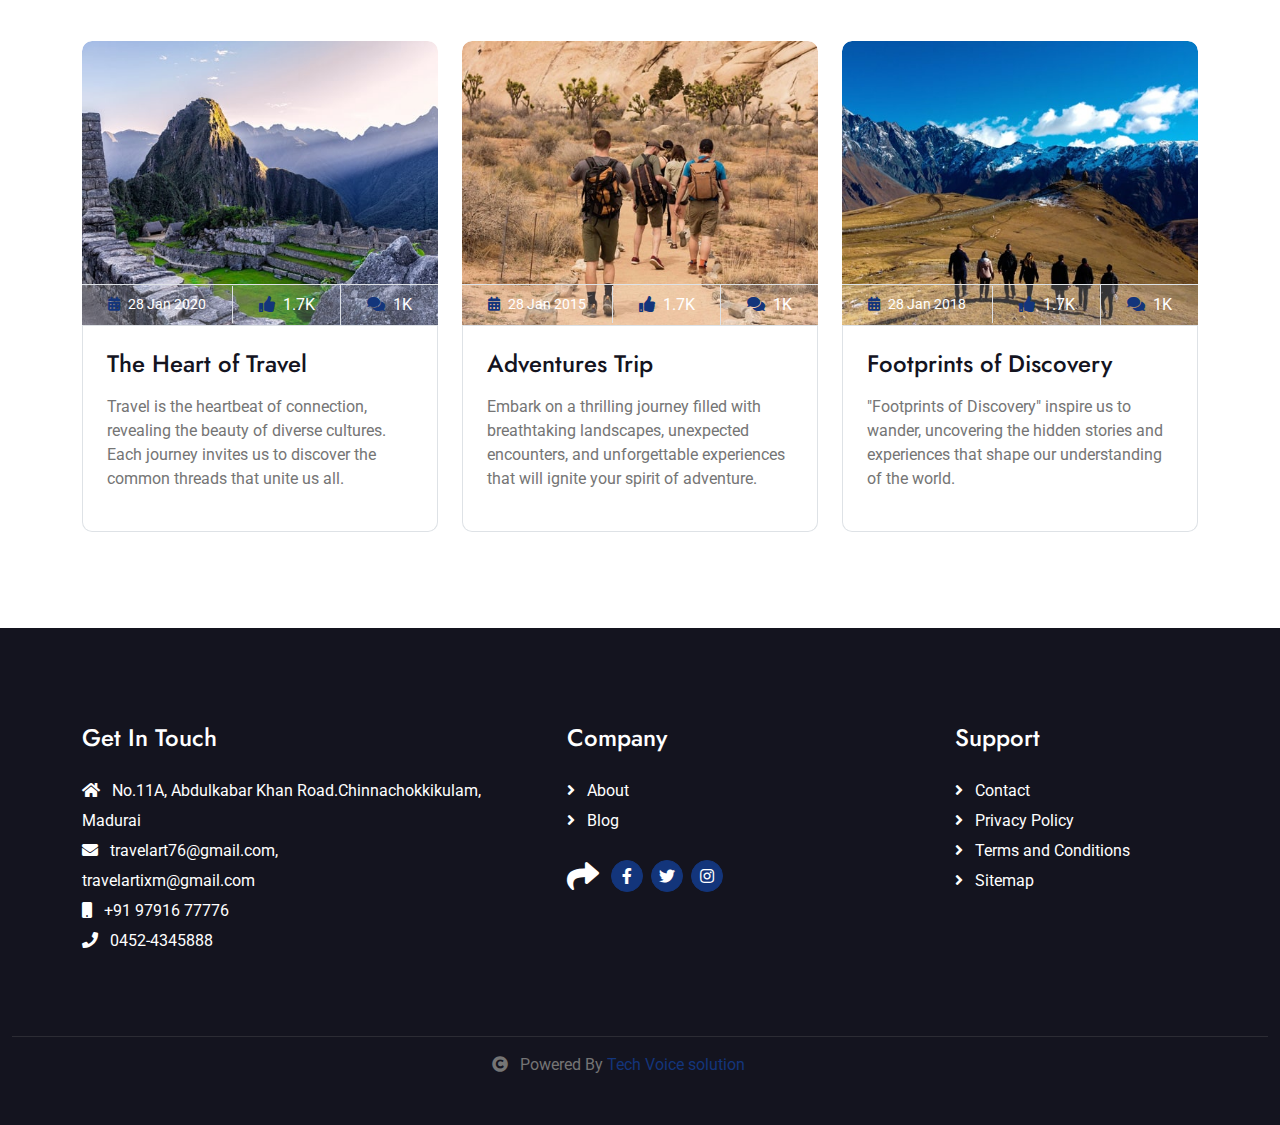
==== commit 6eb43209: "changes added" ====
--- a/index.html
+++ b/index.html
@@ -970,7 +970,7 @@
                             <h4 class="mb-4 text-white">Get In Touch</h4>
                             <a href="contact.html"><i class="fas fa-home me-2"></i> No.11A, Abdulkabar Khan Road.Chinnachokkikulam, Madurai</a>
                             <a href=""><i class="fas fa-envelope me-2"></i> travelart76@gmail.com, <br>travelartixm@gmail.com</a>
-                            <a href="tel:+9198946 50843"><i class="fas fa-mobile me-2"></i> +91 98946 50843</a>
+                            <a href="tel:+919791677776"><i class="fas fa-mobile me-2"></i> +91 97916 77776</a>
                             <a href="tel:0452-4345888" class="mb-3"><i class="fas fa-phone me-2"></i> 0452-4345888</a>
 
                         </div>
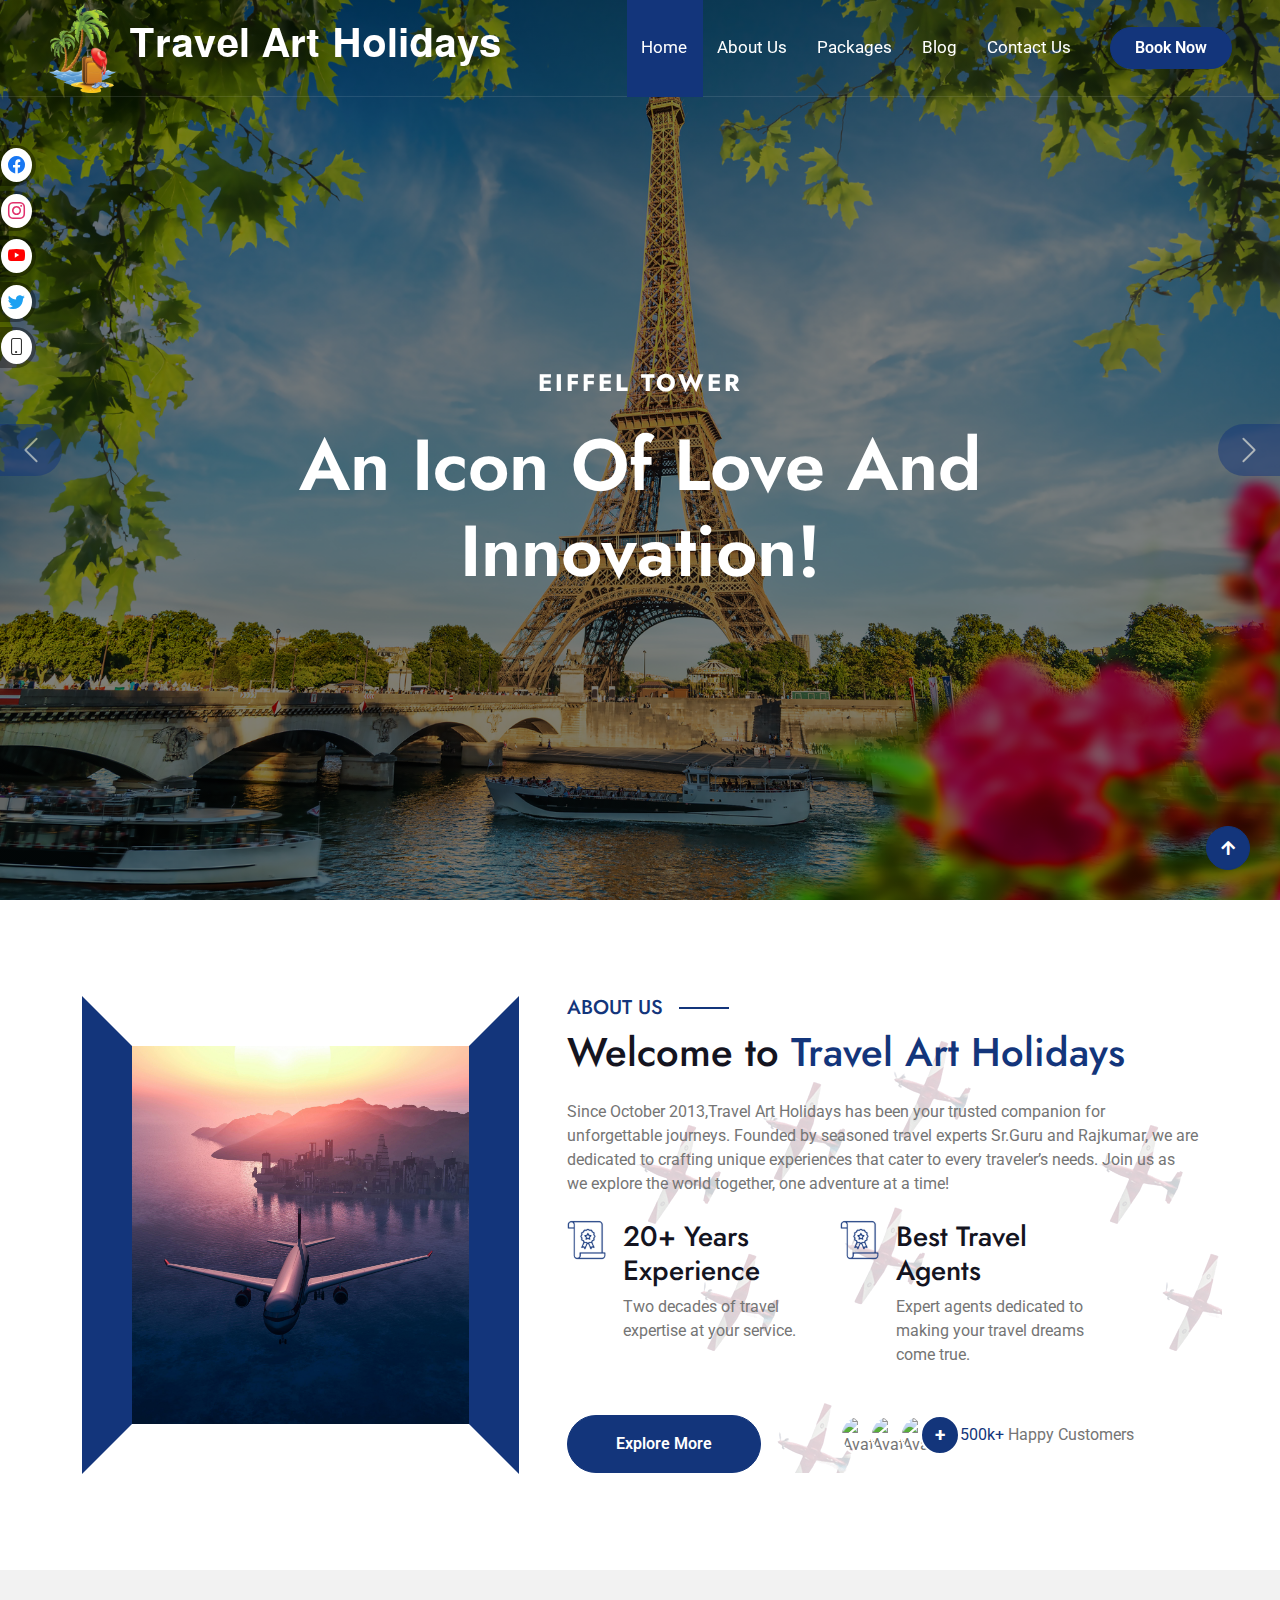
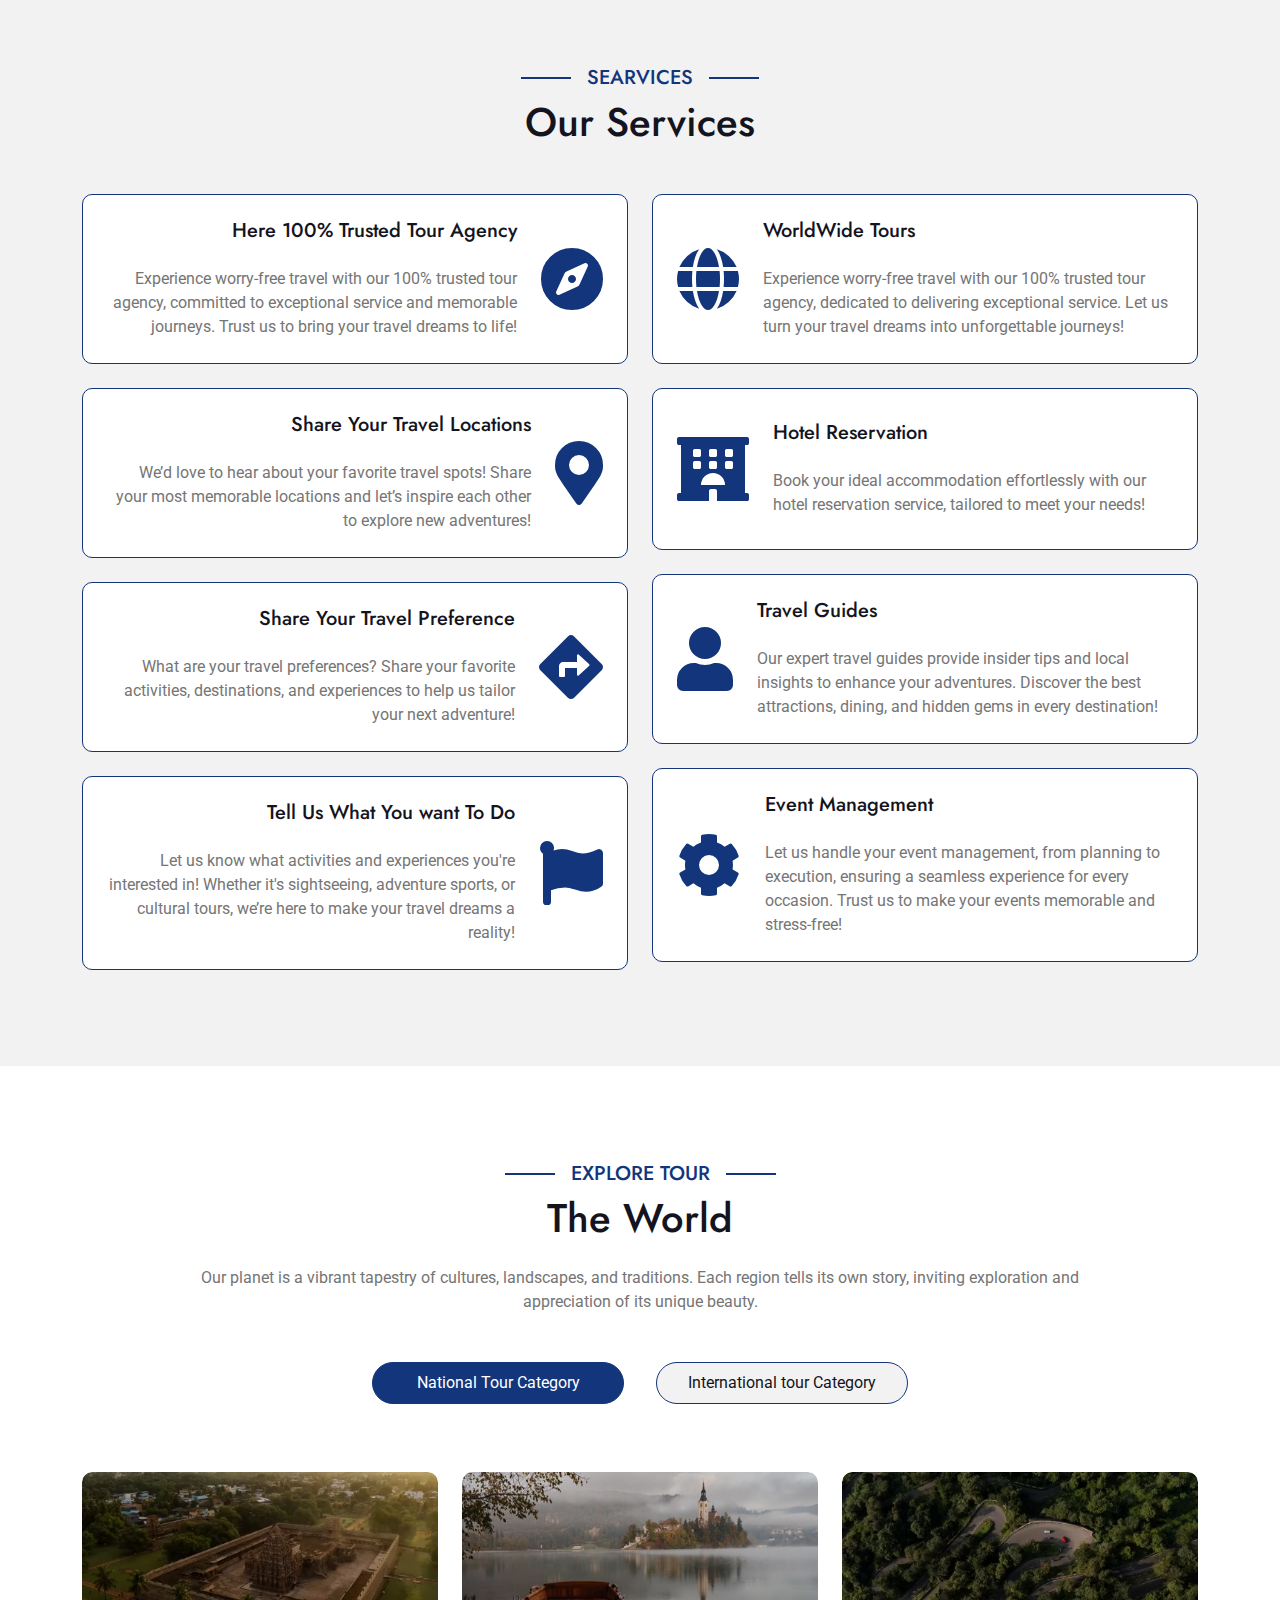
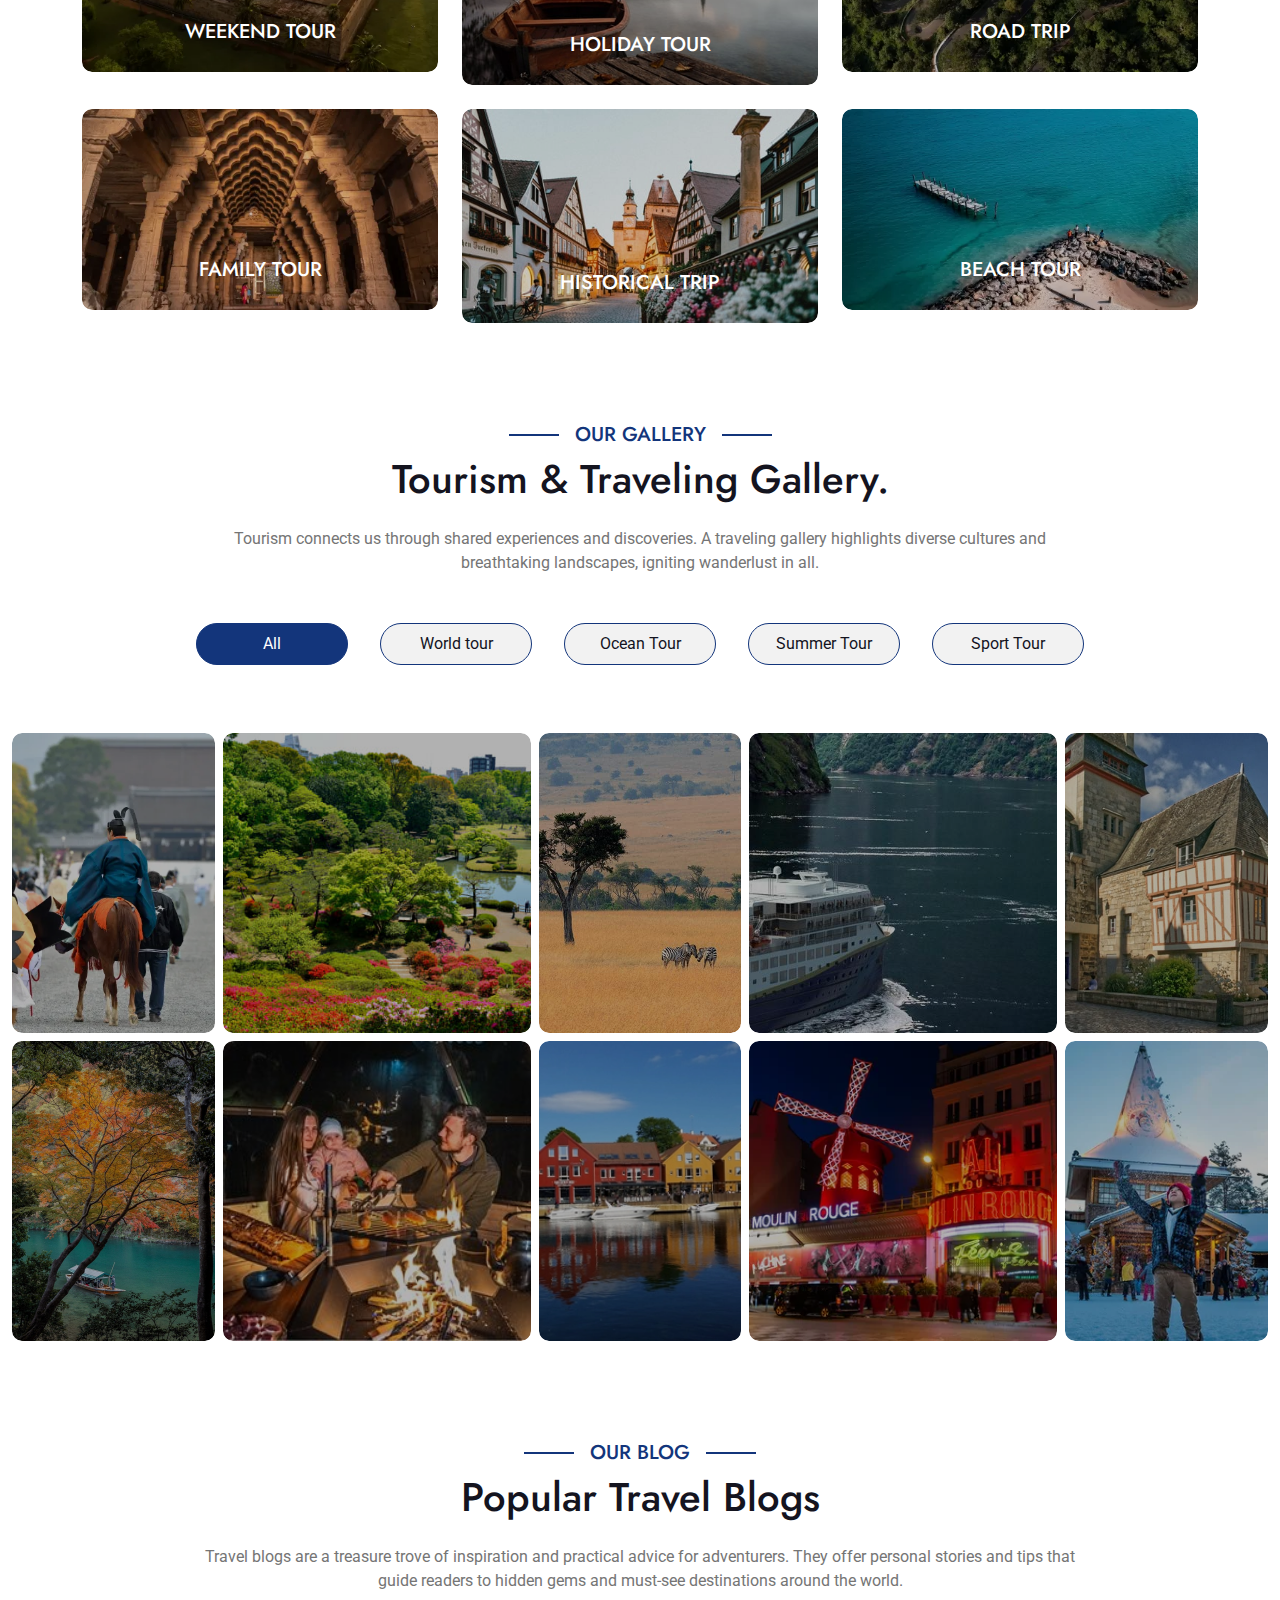
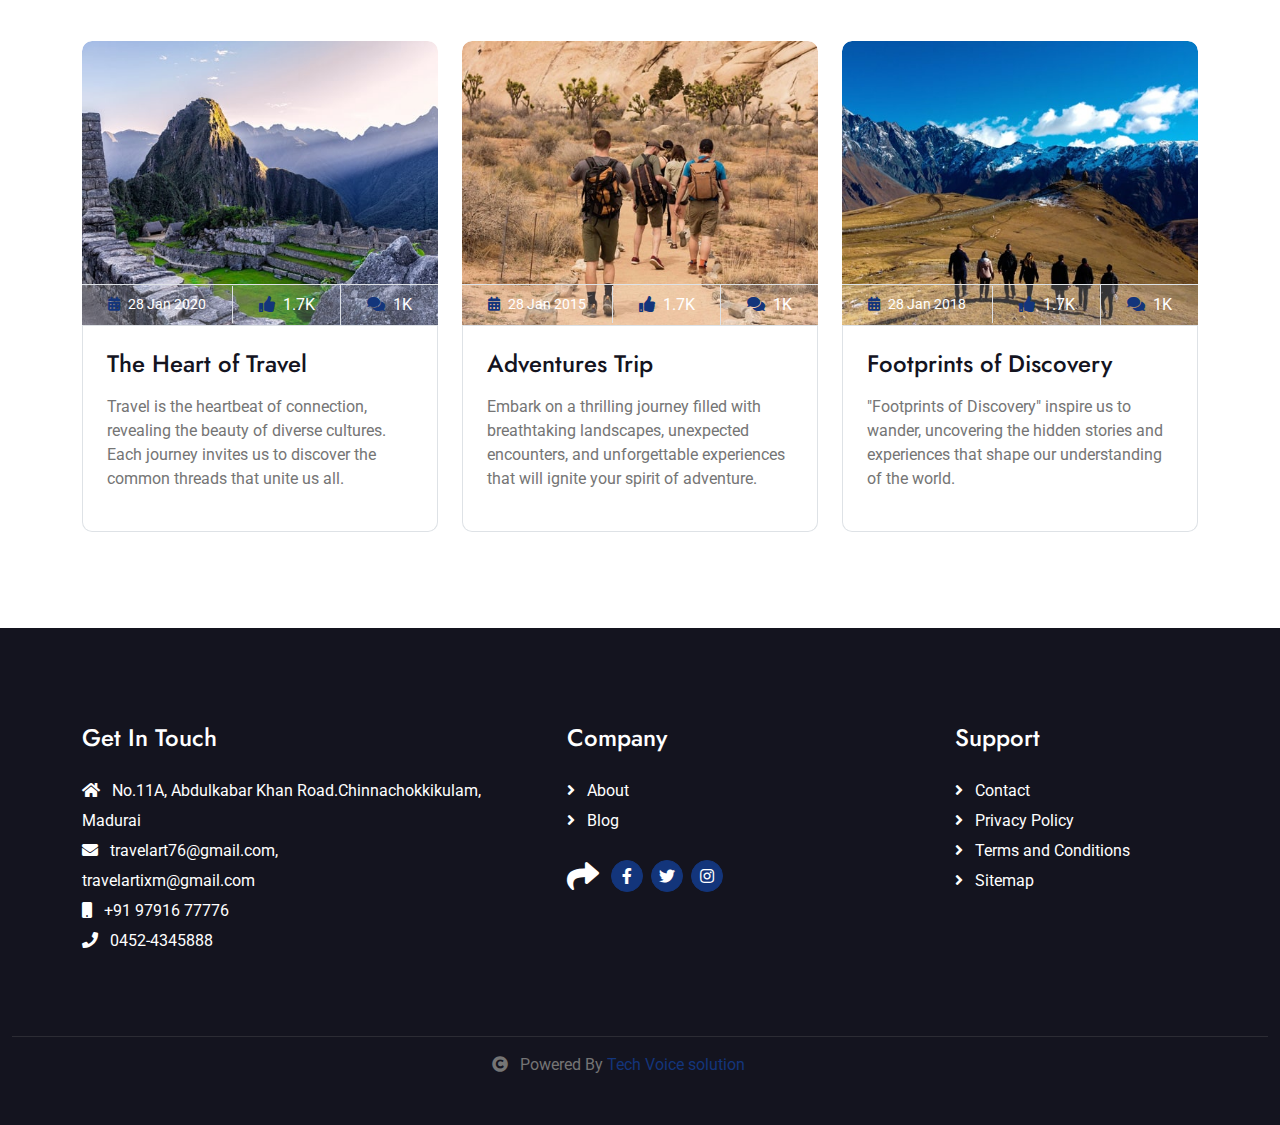
==== commit 9188eb1c: "changes added" ====
--- a/index.html
+++ b/index.html
@@ -75,7 +75,7 @@
                     <div class="carousel-inner" role="listbox">
                        
                         <div class="carousel-item active">
-                            <img src="img/carousel-1.jpg" class="img-fluid" alt="Image">
+                            <img src="img/carousel-1.png" class="img-fluid" alt="Image">
                             <div class="carousel-caption">
                                 <div class="p-3 mt-5" style="max-width: 900px;">
                                     <h4 class="text-white text-uppercase fw-bold mb-4" style="letter-spacing: 3px;">Eiffel Tower</h4>
@@ -85,7 +85,7 @@
                             </div>
                         </div>
                         <div class="carousel-item ">
-                            <img src="img/carousel-2.webp" class="img-fluid" alt="Image">
+                            <img src="img/carousel-2.png" class="img-fluid" alt="Image">
                             <div class="carousel-caption">
                                 <div class="p-3 mt-5" style="max-width: 900px; ">
                                     <h4 class="text-white text-uppercase fw-bold mb-4 " style="letter-spacing: 3px;">Masai Mara</h4>
@@ -105,7 +105,7 @@
                             </div>
                         </div>
                         <div class="carousel-item">
-                            <img src="img/carousel-3.jpg" class="img-fluid" alt="Image">
+                            <img src="img/carousel-3.png" class="img-fluid" alt="Image">
                             <div class="carousel-caption">
                                 <div class="p-3 mt-5" style="max-width: 900px;">
                                     <h4 class="text-white text-uppercase fw-bold mb-4" style="letter-spacing: 3px;">Cruise Norway</h4>
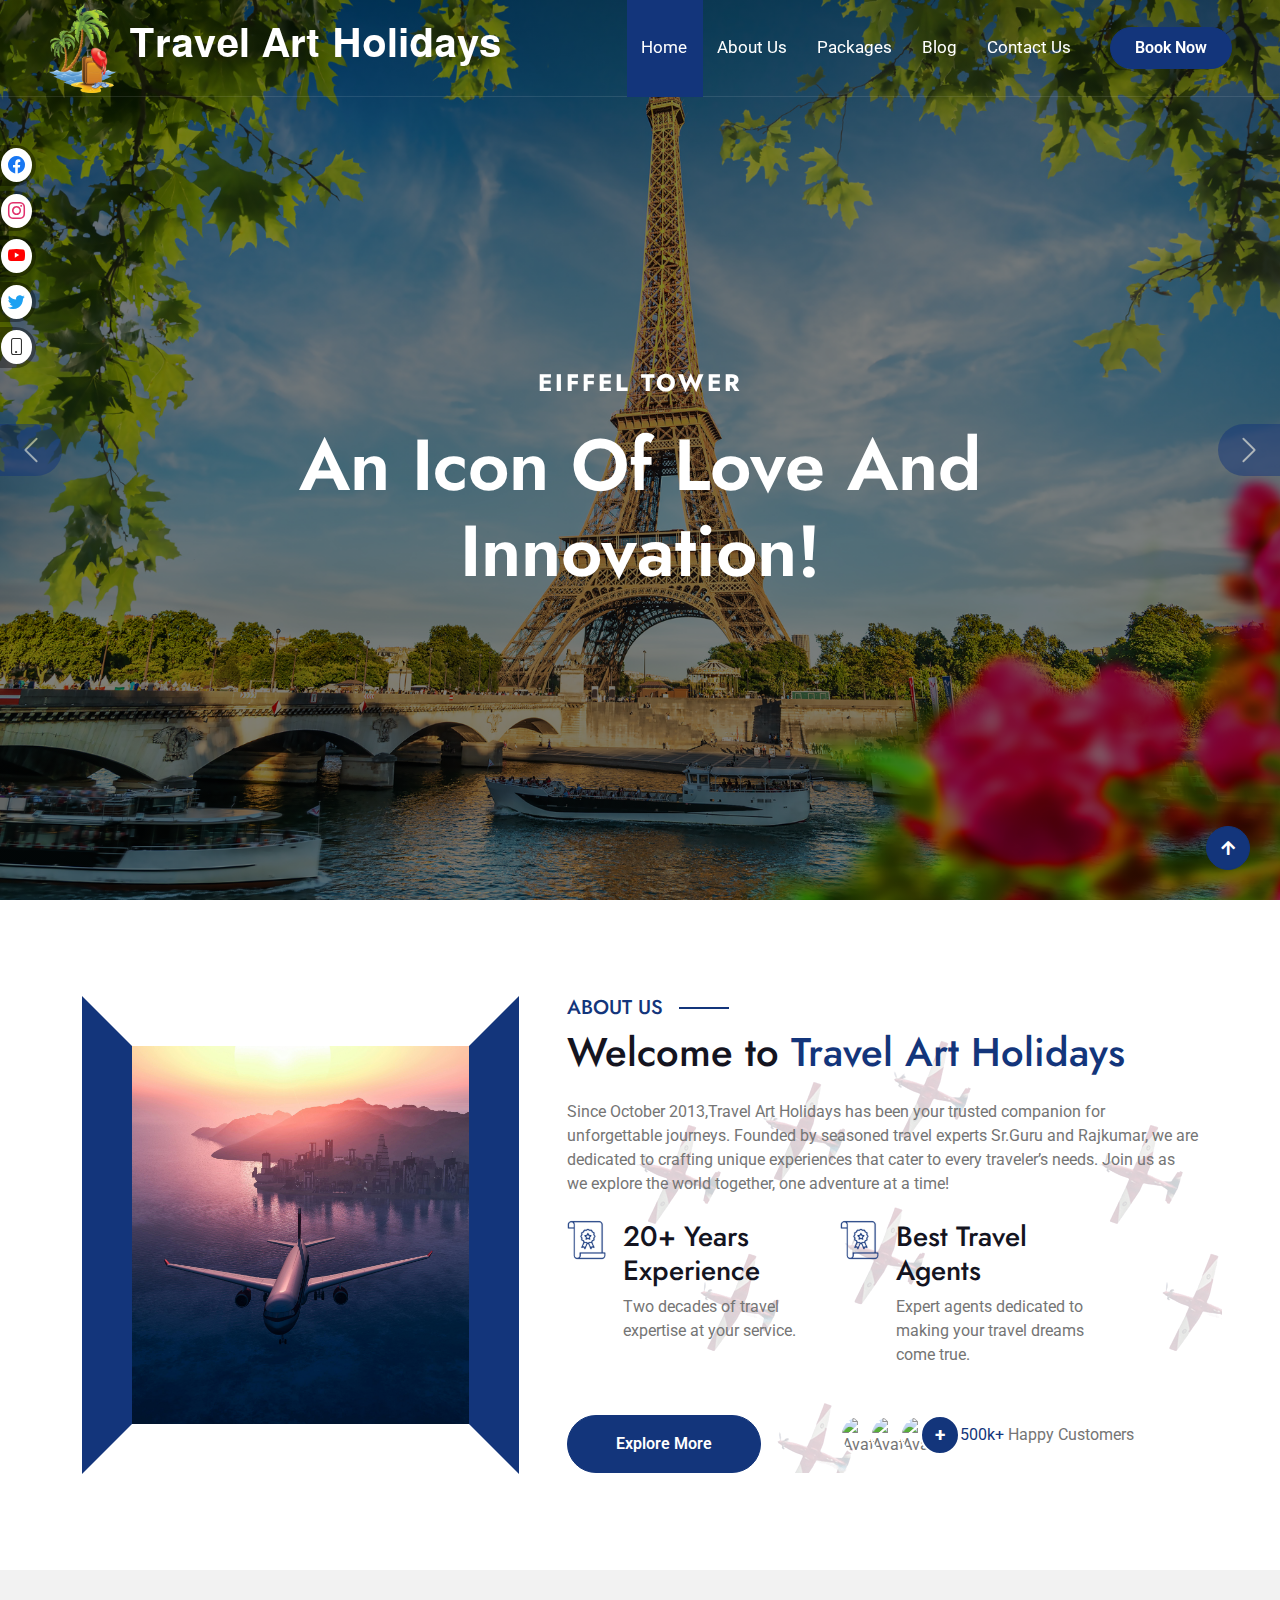
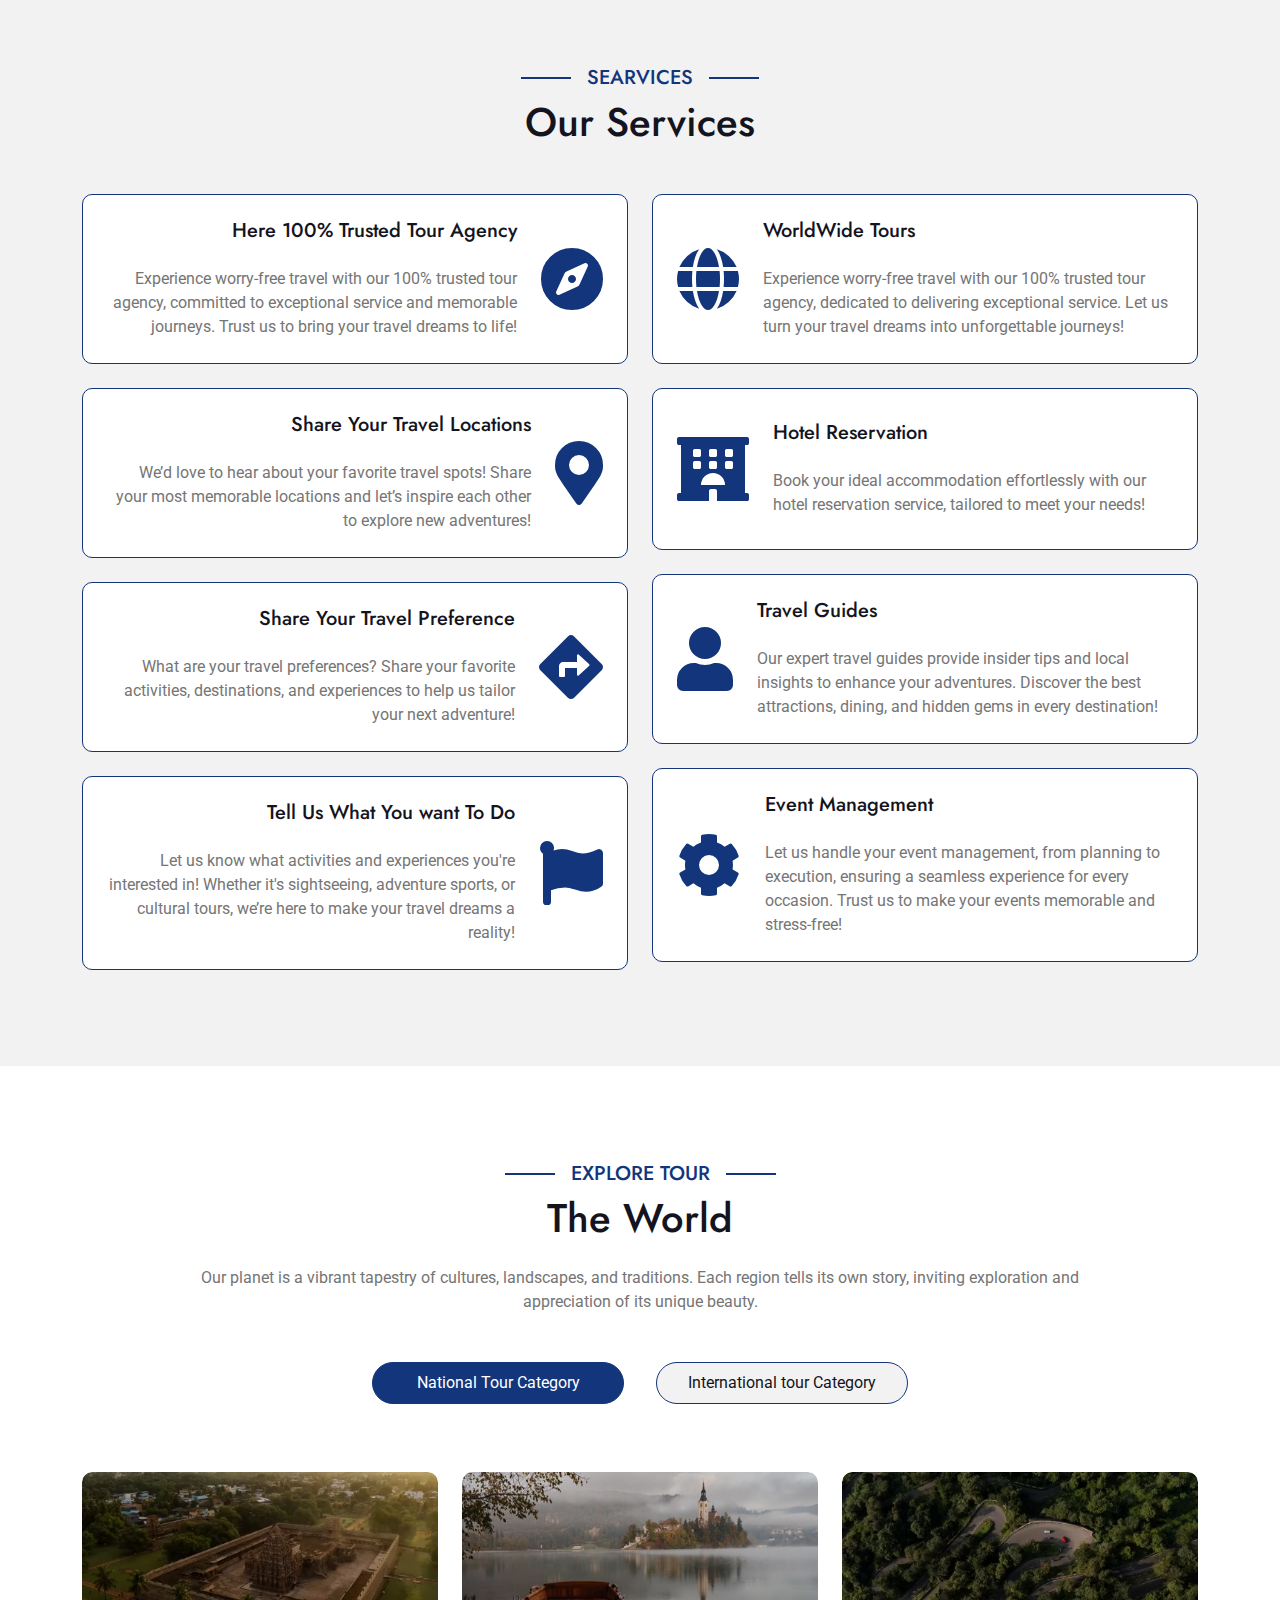
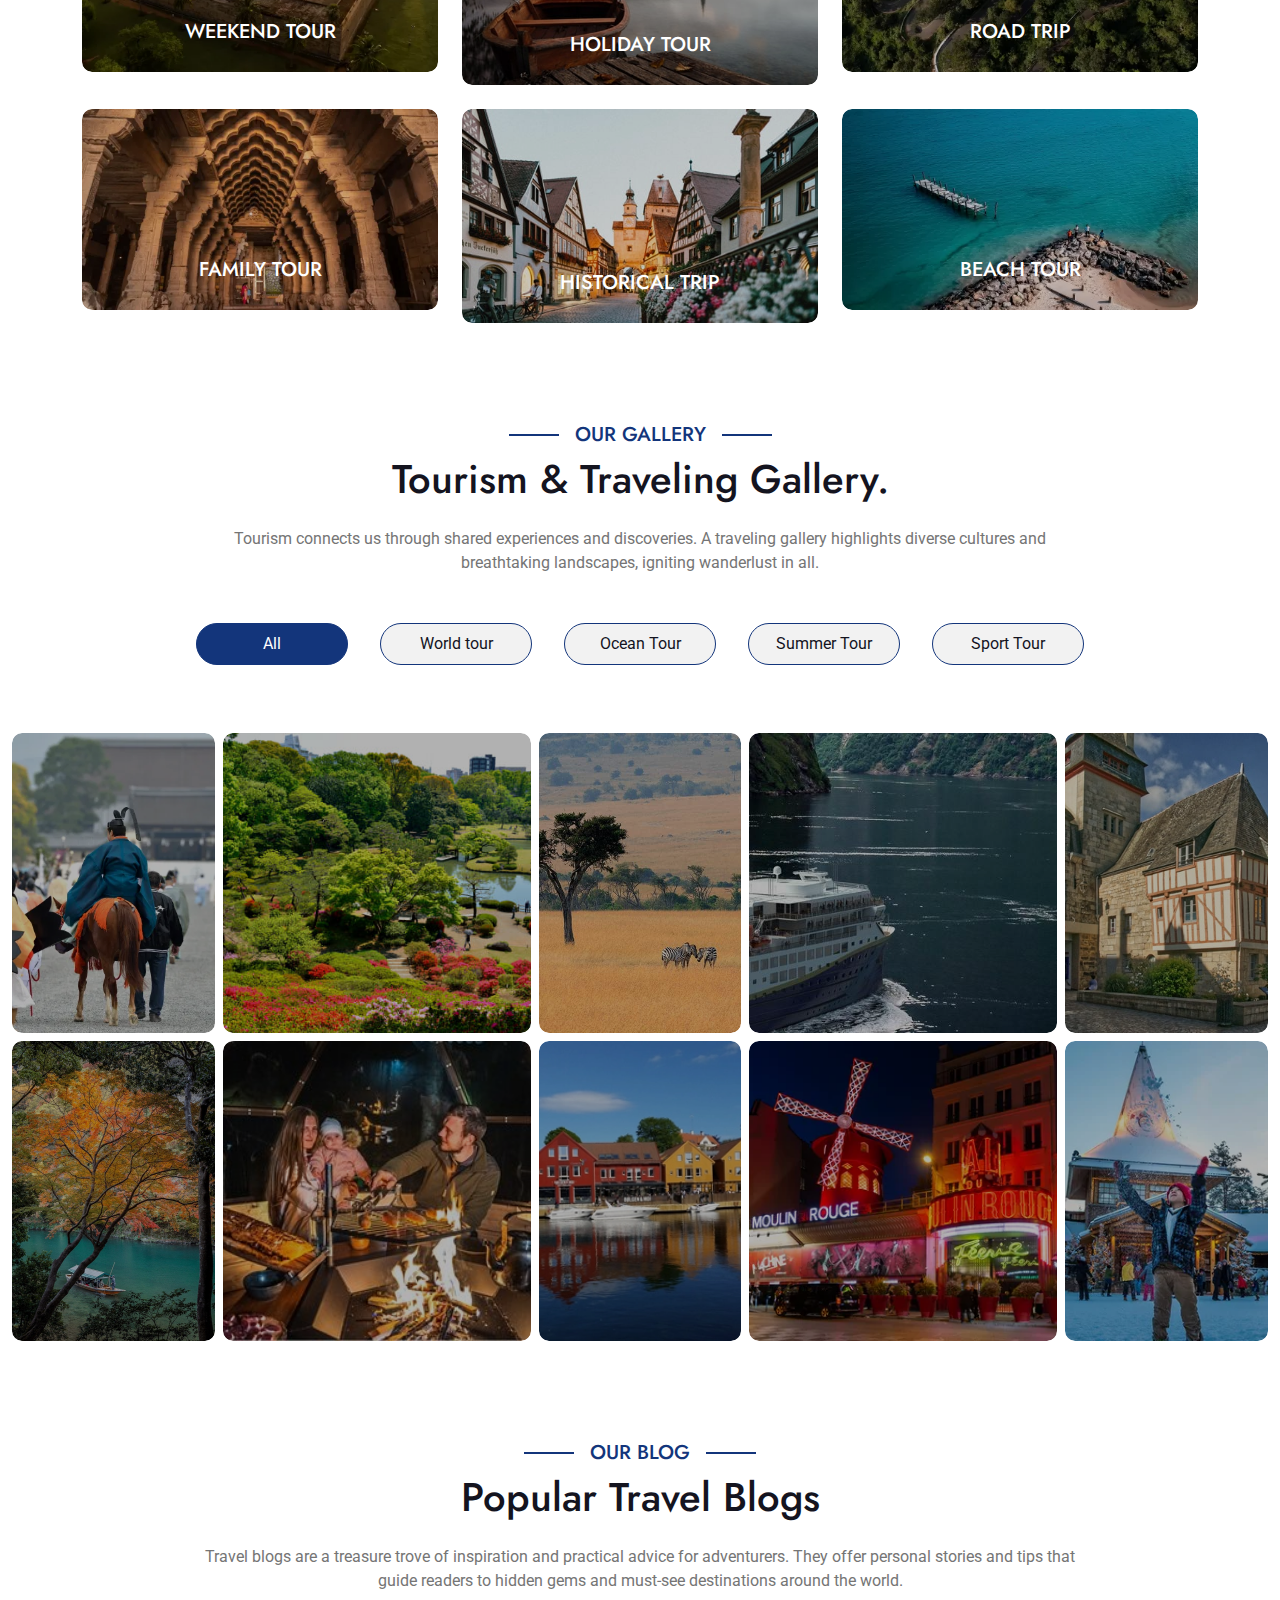
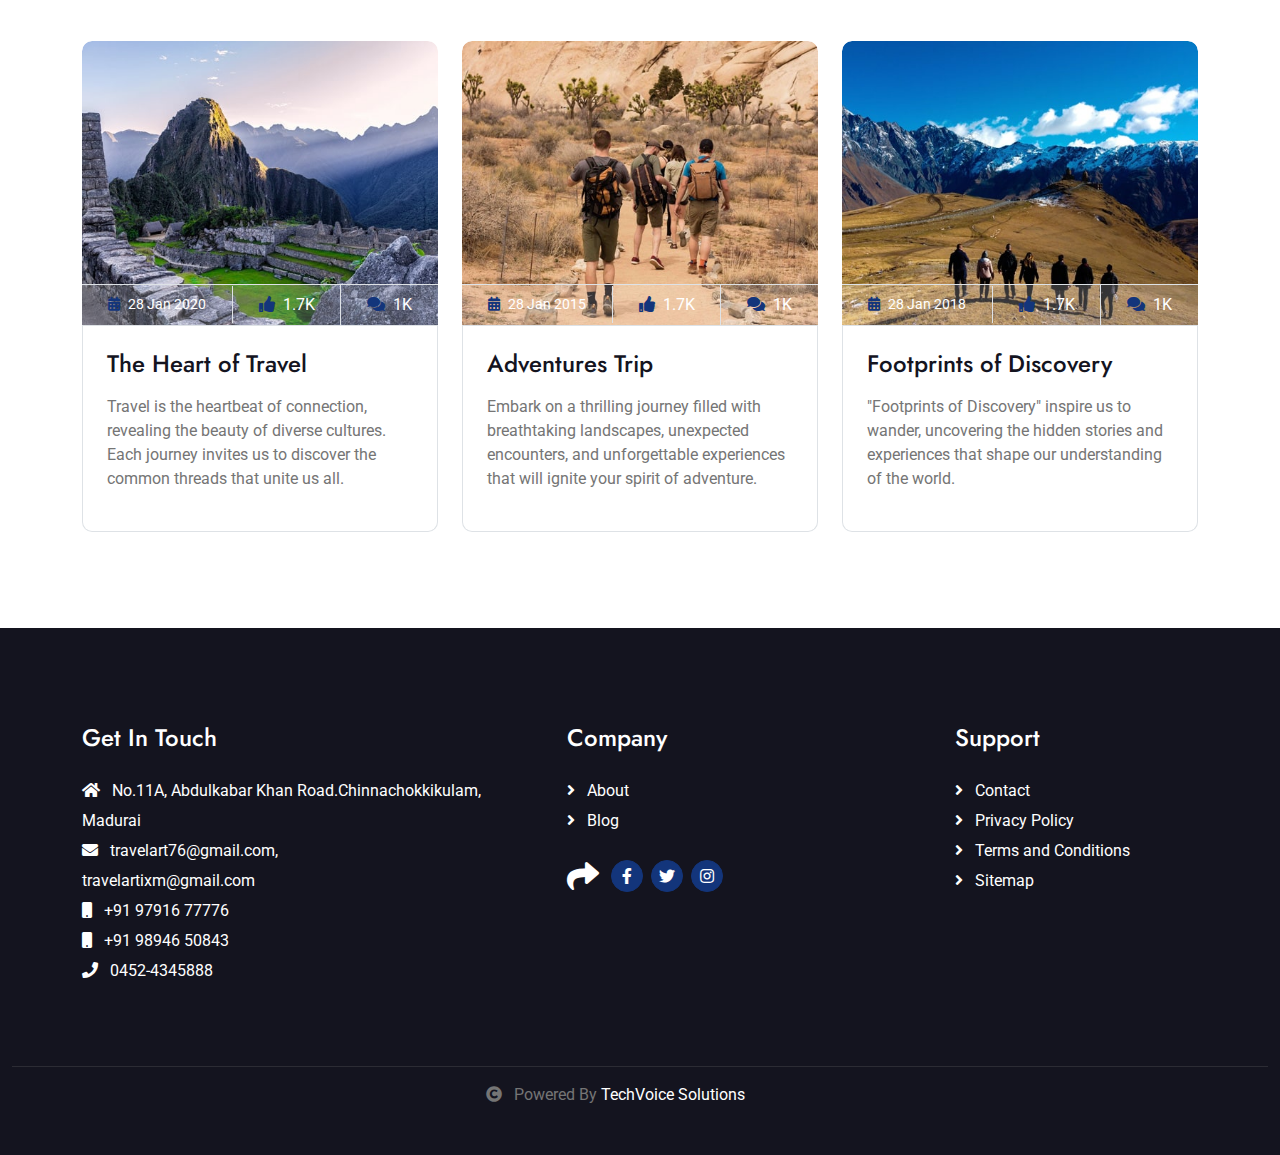
==== commit 957482ea: "footer update" ====
--- a/index.html
+++ b/index.html
@@ -971,6 +971,7 @@
                             <a href="contact.html"><i class="fas fa-home me-2"></i> No.11A, Abdulkabar Khan Road.Chinnachokkikulam, Madurai</a>
                             <a href=""><i class="fas fa-envelope me-2"></i> travelart76@gmail.com, <br>travelartixm@gmail.com</a>
                             <a href="tel:+919791677776"><i class="fas fa-mobile me-2"></i> +91 97916 77776</a>
+                            <a href="tel:+919894650843"><i class="fas fa-mobile me-2"></i> +91 98946 50843</a>
                             <a href="tel:0452-4345888" class="mb-3"><i class="fas fa-phone me-2"></i> 0452-4345888</a>
 
                         </div>
@@ -1005,7 +1006,7 @@
 
               <div class=" g-4 align-items-center">
                   <div class="col-md-8 col-xl-7 text-center text-md-end mb-md-0">
-                      <i class="fas fa-copyright me-2"></i>  Powered By <a class="text-primary" >Tech Voice solution</a>
+                      <i class="fas fa-copyright me-2"></i>  Powered By <a class="text-white" >TechVoice Solutions</a>
                   </div>
       </div>
       <!-- Copyright End -->
